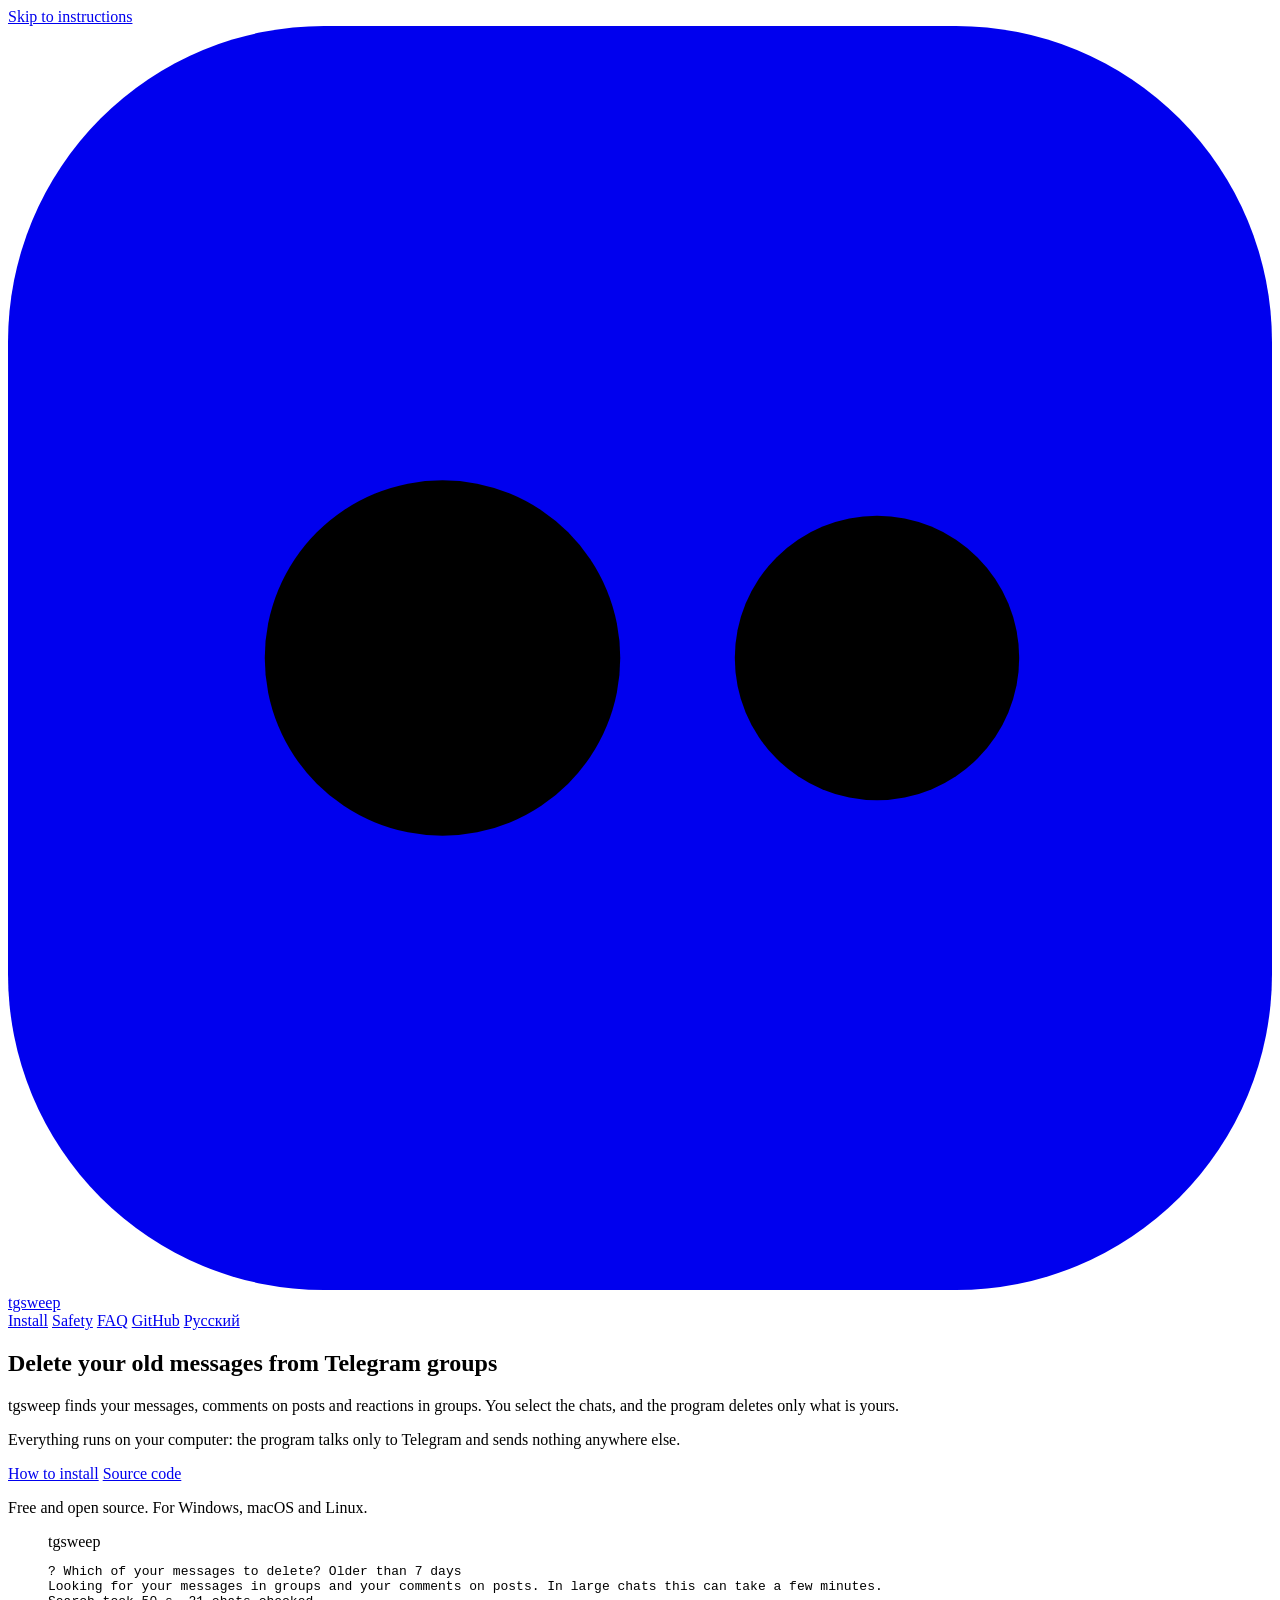
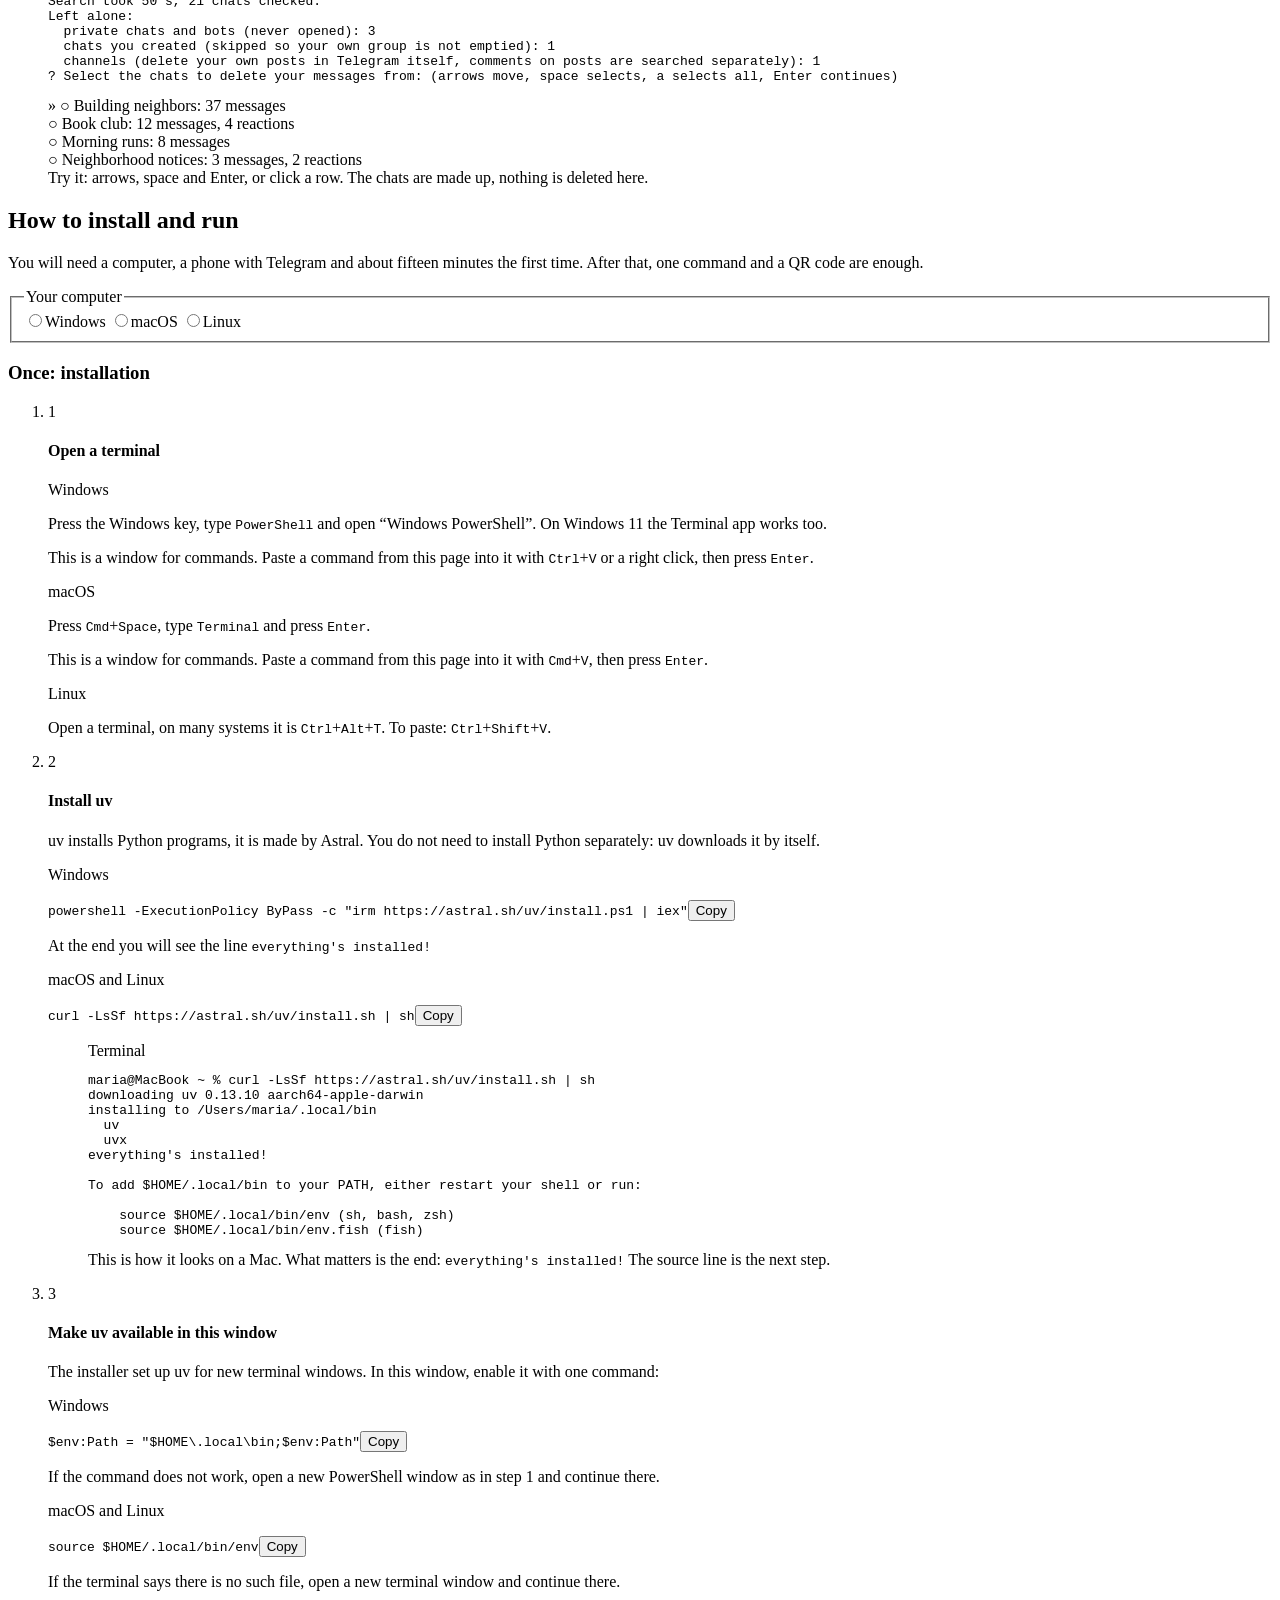
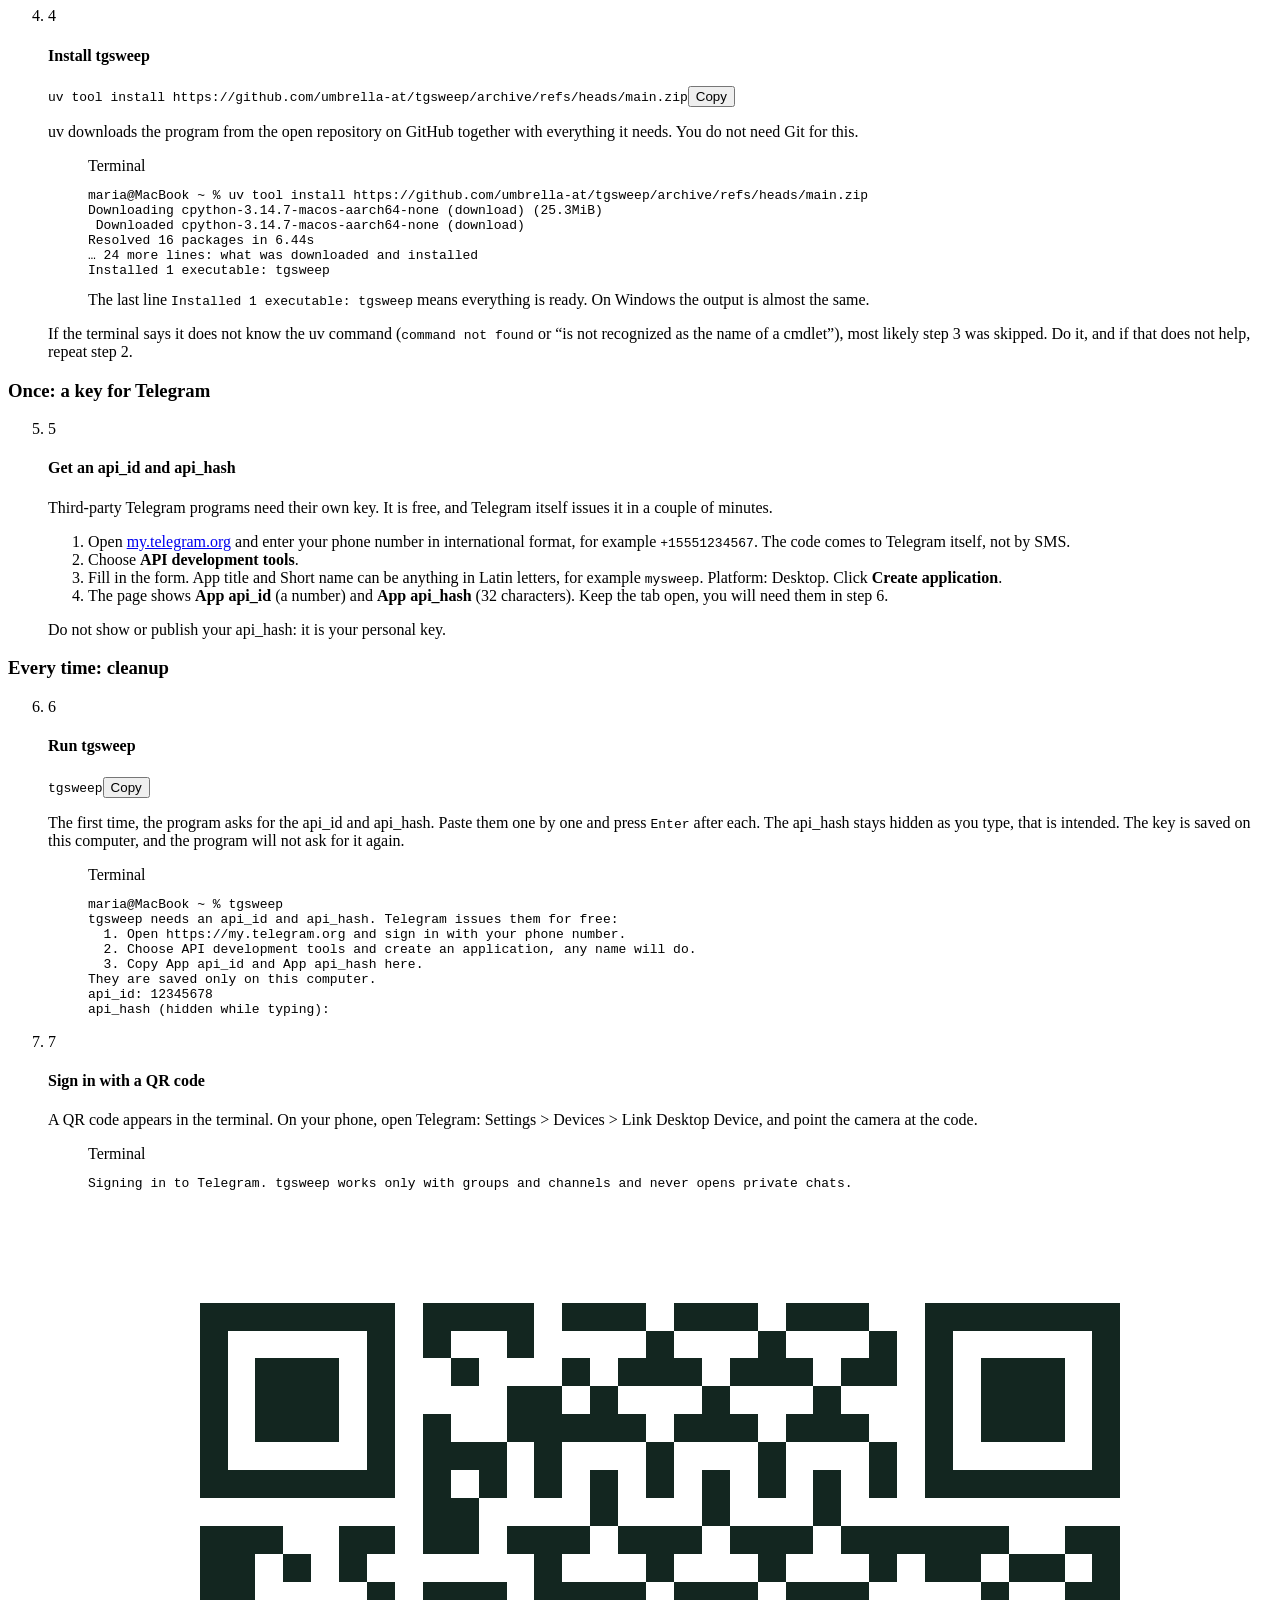
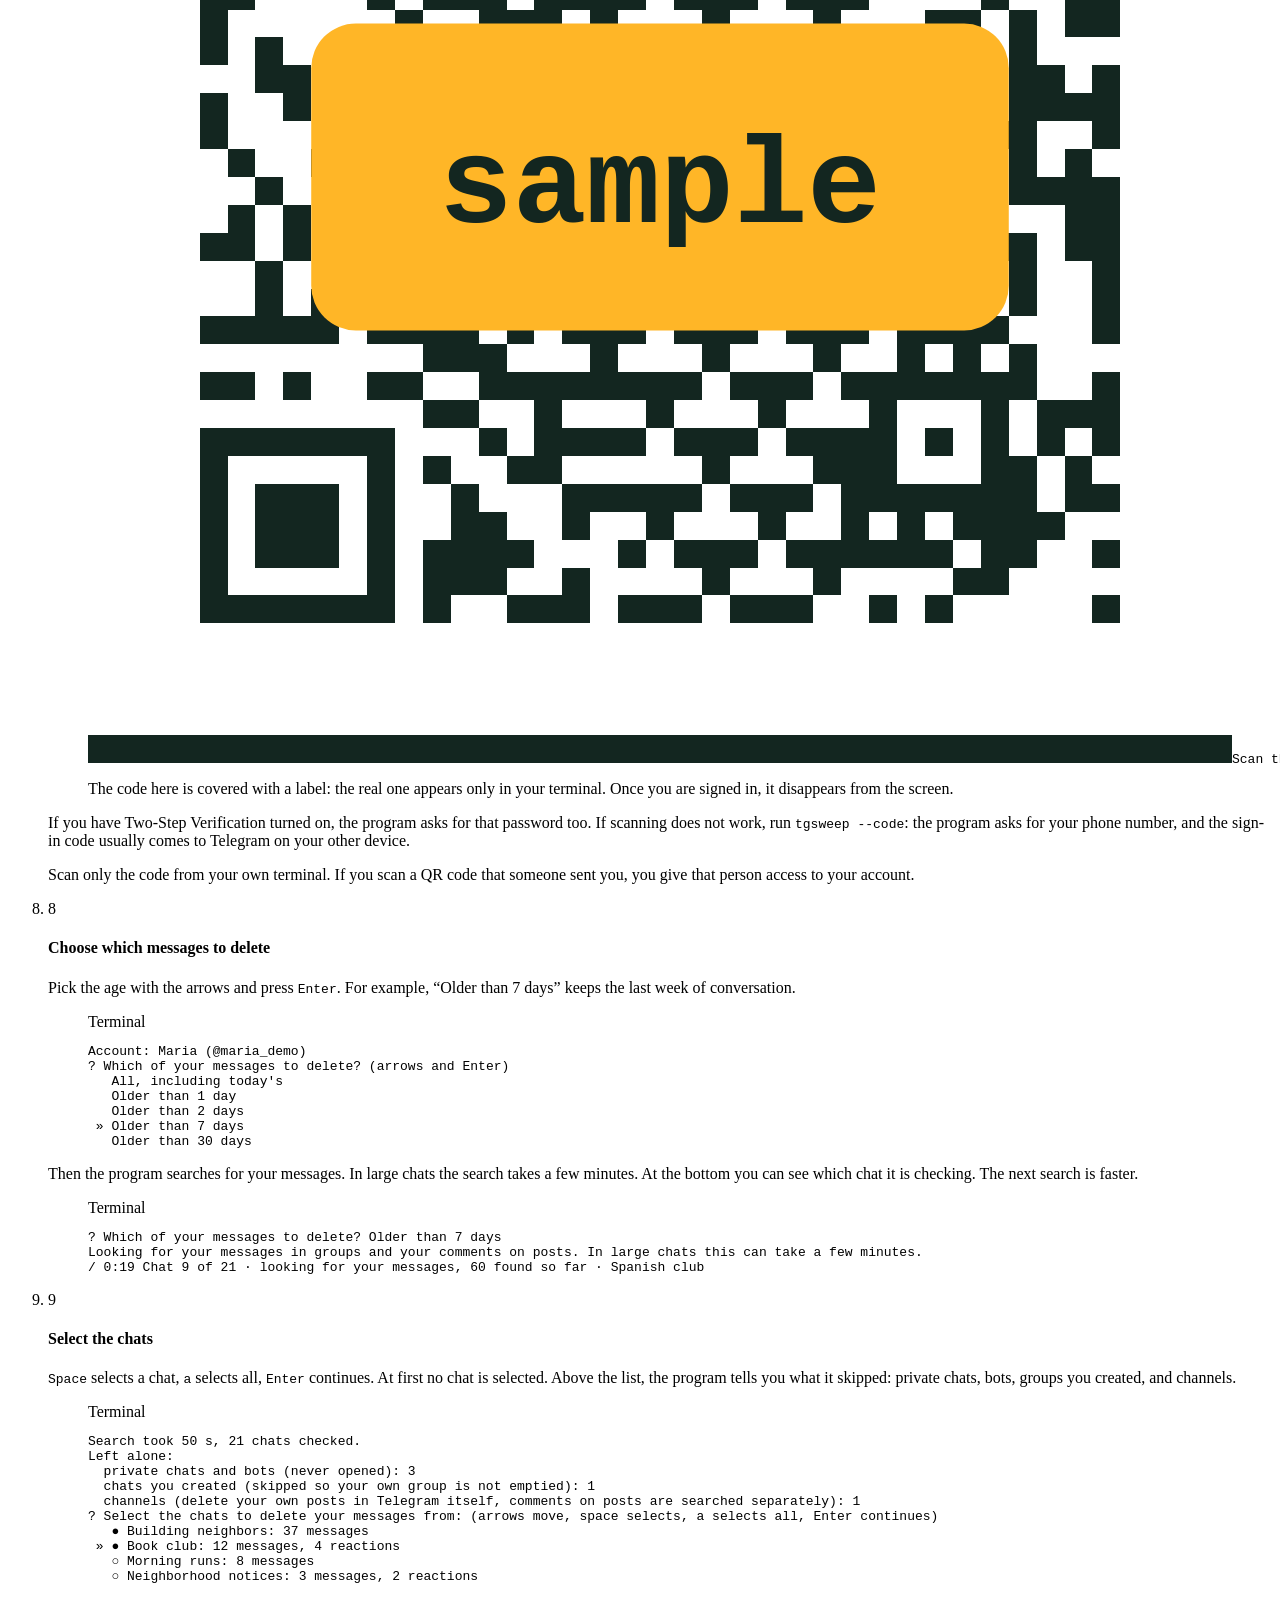
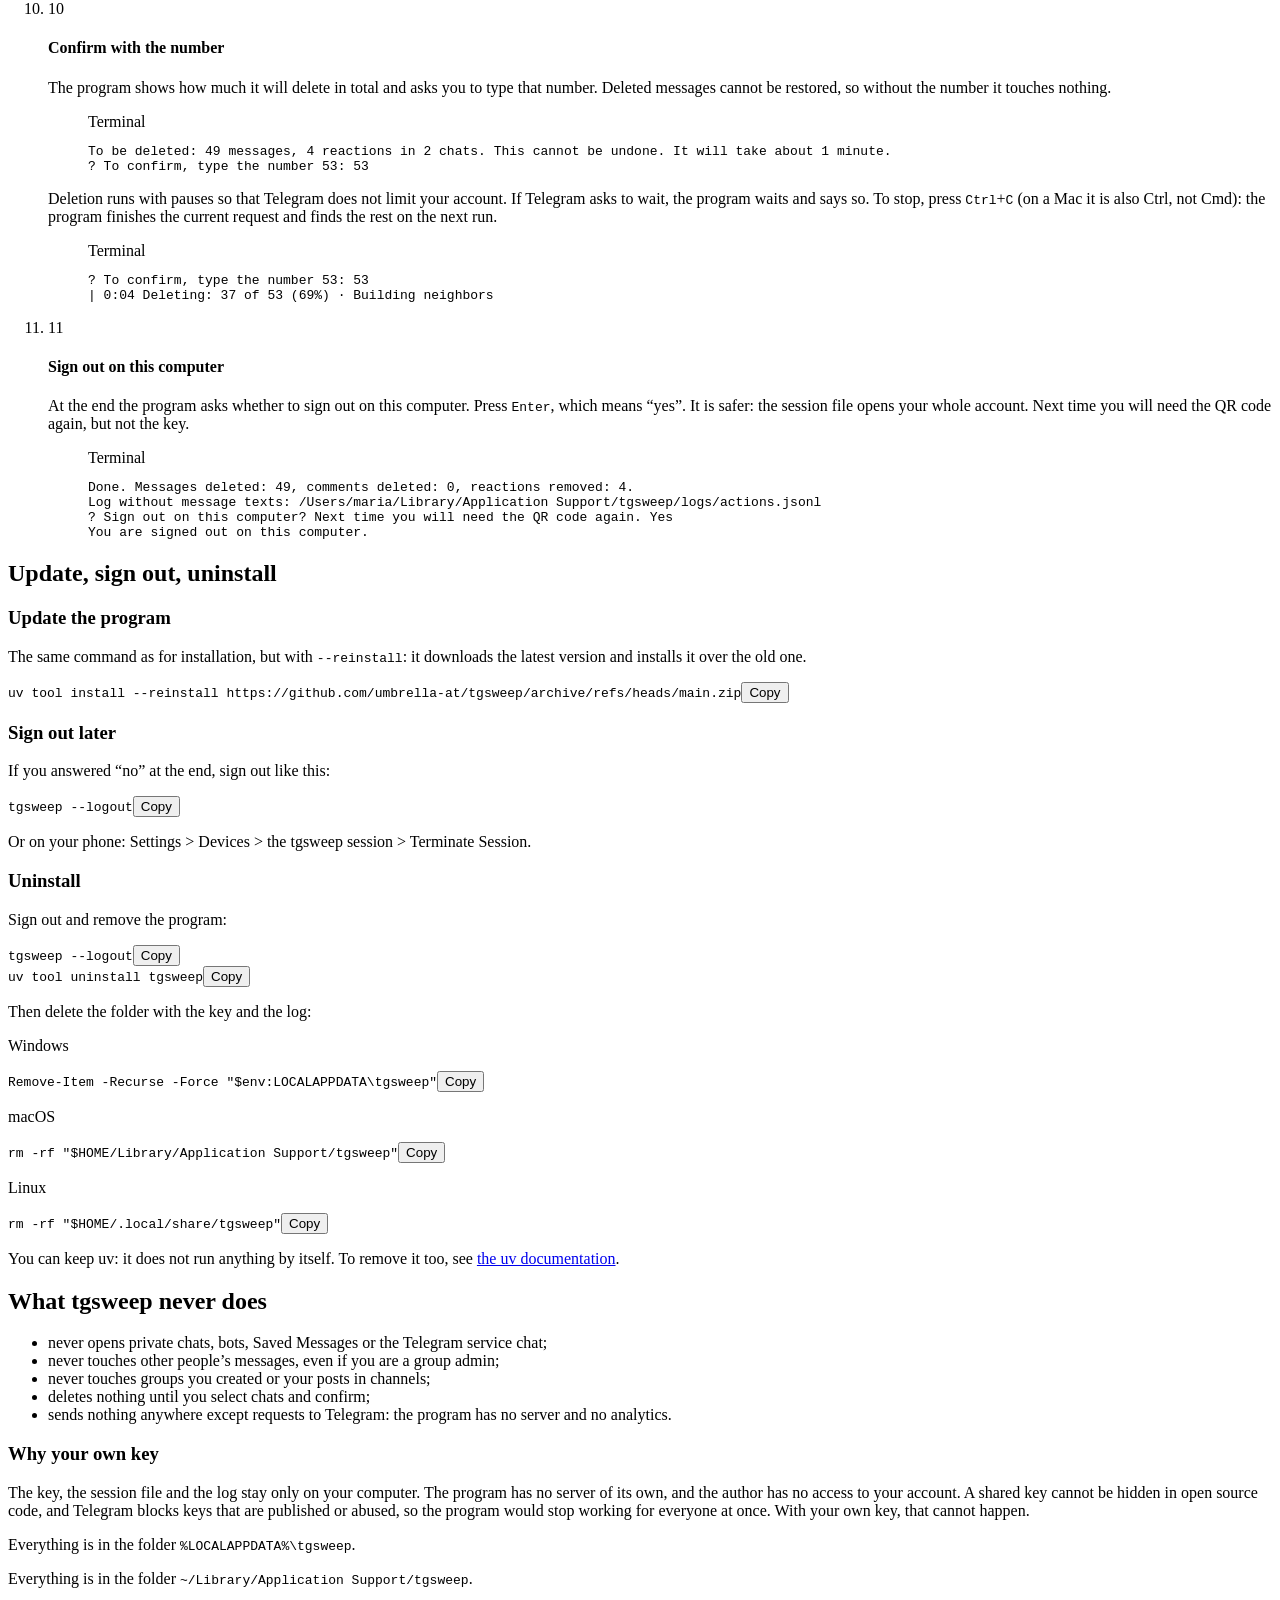
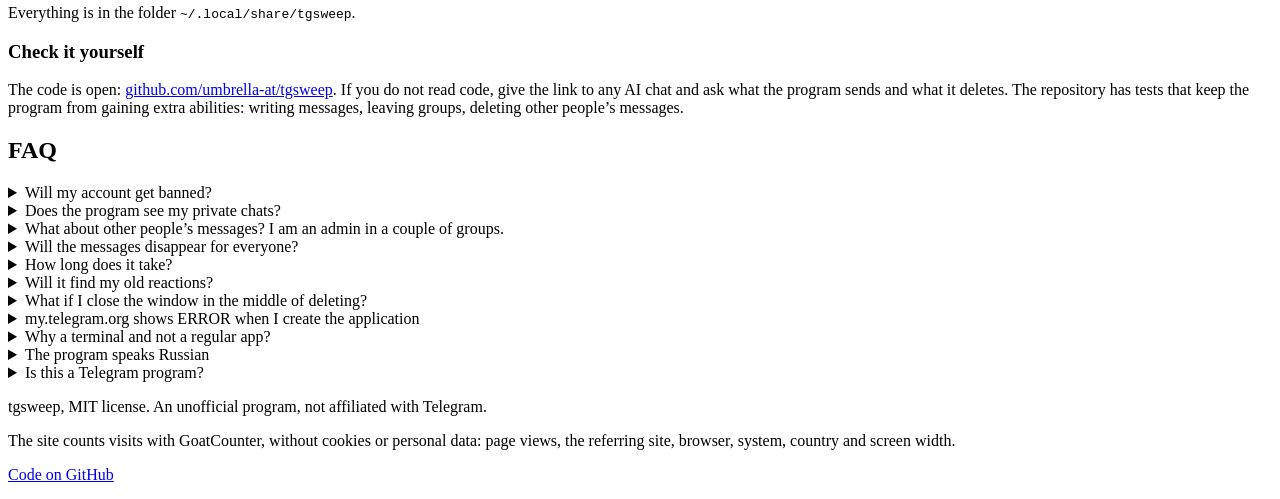
==== site/en/index.html @ 0922594d "QR-код исчезает после входа, шаг 3 подключает uv в текущем окне Вход по QR: на экране всегда один ко" ====
<!doctype html>
<html lang="en">
<head>
<meta charset="utf-8">
<meta name="viewport" content="width=device-width, initial-scale=1">
<meta http-equiv="Content-Security-Policy" content="default-src 'self'; script-src 'self' https://gc.zgo.at; connect-src 'self' https://*.goatcounter.com; img-src 'self' data: https://*.goatcounter.com; style-src 'self'; font-src 'self'; object-src 'none'; base-uri 'none'; form-action 'none'">
<meta name="referrer" content="strict-origin-when-cross-origin">
<title>tgsweep: delete your own messages from Telegram groups</title>
<meta name="description" content="Free open source program. Finds your messages, comments and reactions in Telegram groups and deletes them in the chats you select. Everything runs on your computer.">
<meta name="color-scheme" content="light dark">
<meta name="theme-color" content="#E3EAE4" media="(prefers-color-scheme: light)">
<meta name="theme-color" content="#0F1914" media="(prefers-color-scheme: dark)">
<meta property="og:type" content="website">
<meta property="og:url" content="https://tgsweep.atworks.dev/en/">
<meta property="og:title" content="tgsweep: delete your own messages from Telegram groups">
<meta property="og:description" content="A desktop program that finds your messages in Telegram groups and deletes them in the chats you select. Open source.">
<meta property="og:site_name" content="tgsweep">
<meta property="og:locale" content="en_US">
<meta property="og:image" content="https://tgsweep.atworks.dev/og-en.png">
<meta property="og:image:type" content="image/png">
<meta property="og:image:width" content="1200">
<meta property="og:image:height" content="630">
<meta property="og:image:alt" content="Delete your old messages from Telegram groups: the program window with chats selected for deletion">
<meta name="twitter:card" content="summary_large_image">
<link rel="canonical" href="https://tgsweep.atworks.dev/en/">
<link rel="alternate" hreflang="ru" href="https://tgsweep.atworks.dev/">
<link rel="alternate" hreflang="en" href="https://tgsweep.atworks.dev/en/">
<link rel="alternate" hreflang="x-default" href="https://tgsweep.atworks.dev/en/">
<link rel="icon" href="/favicon.svg" type="image/svg+xml">
<link rel="preload" href="/fonts/golos-text.woff2" as="font" type="font/woff2" crossorigin>
<link rel="stylesheet" href="/style.css">
<script src="/app.js" defer></script>
</head>
<body>
<a class="skip" href="#install">Skip to instructions</a>

<header class="top wrap">
  <a class="brand" href="./">
    <svg class="mark" viewBox="0 0 32 32" aria-hidden="true"><rect width="32" height="32" rx="8" fill="currentColor"/><circle cx="11" cy="16" r="4.5" class="mark-full"/><circle cx="22" cy="16" r="3.6" class="mark-ring"/></svg>
    tgsweep
  </a>
  <nav aria-label="Sections">
    <a href="#install">Install</a>
    <a href="#safety">Safety</a>
    <a href="#faq">FAQ</a>
    <a href="https://github.com/umbrella-at/tgsweep">GitHub</a>
    <a href="/" hreflang="ru" lang="ru">Русский</a>
  </nav>
</header>

<main>
<section class="hero wrap">
  <div class="hero-text">
    <h1>Delete your old messages from&nbsp;Telegram groups</h1>
    <p class="lead">tgsweep finds your messages, comments on posts and reactions in groups. You select the chats, and the program deletes only what is yours.</p>
    <p class="promise">Everything runs on your computer: the program talks only to Telegram and sends nothing anywhere else.</p>
    <div class="actions">
      <a class="button" href="#install">How to install</a>
      <a class="button quiet" href="https://github.com/umbrella-at/tgsweep">Source code</a>
    </div>
    <p class="facts">Free and open source. For Windows, macOS and Linux.</p>
  </div>

  <figure class="hero-demo">
    <div class="term hero-term">
      <div class="term-bar" aria-hidden="true">tgsweep</div>
      <div class="term-body">
<pre class="lines"><span class="q">?</span><span class="b"> Which of your messages to delete? </span><span class="ans">Older than 7 days</span>
Looking for your messages in groups and your comments on posts. In large chats this can take a few minutes.
Search took 50 s, 21 chats checked.
Left alone:
  private chats and bots (never opened): 3
  chats you created (skipped so your own group is not emptied): 1
  channels (delete your own posts in Telegram itself, comments on posts are searched separately): 1
<span id="demo-question"><span class="q">?</span><span class="b"> Select the chats to delete your messages from: </span><span id="demo-instr">(arrows move, space selects, a selects all, Enter continues)</span></span></pre>
<div id="demo-list" class="opts" role="listbox" tabindex="0" aria-multiselectable="true" aria-label="Chats to delete your messages from" aria-activedescendant="demo-0">
<div class="opt" role="option" id="demo-0" aria-selected="false" data-messages="37" data-reactions="0"><span class="row"> <span class="ptr">»</span> <span class="lbl">○ Building neighbors: 37 messages</span></span></div>
<div class="opt" role="option" id="demo-1" aria-selected="false" data-messages="12" data-reactions="4"><span class="row"> <span class="ptr"> </span> <span class="lbl">○ Book club: 12 messages, 4 reactions</span></span></div>
<div class="opt" role="option" id="demo-2" aria-selected="false" data-messages="8" data-reactions="0"><span class="row"> <span class="ptr"> </span> <span class="lbl">○ Morning runs: 8 messages</span></span></div>
<div class="opt" role="option" id="demo-3" aria-selected="false" data-messages="3" data-reactions="2"><span class="row"> <span class="ptr"> </span> <span class="lbl">○ Neighborhood notices: 3 messages, 2 reactions</span></span></div>
</div>
<pre class="lines" id="demo-after" hidden></pre>
      </div>
    </div>
    <figcaption>
      <span id="demo-hint">Try it: arrows, space and Enter, or click a row. The chats are made up, nothing is deleted here.</span>
      <button type="button" class="text-button" id="demo-reset" hidden>Start over</button>
    </figcaption>
  </figure>
</section>

<section class="install" id="install" aria-labelledby="install-title">
  <div class="wrap">
    <h2 id="install-title">How to install and run</h2>
    <p class="intro">You will need a computer, a phone with Telegram and about fifteen minutes the first time. After that, one command and a QR code are enough.</p>

    <fieldset class="os-switch" id="os-switch">
      <legend>Your computer</legend>
      <label><input type="radio" name="os" value="win"><span>Windows</span></label>
      <label><input type="radio" name="os" value="mac"><span>macOS</span></label>
      <label><input type="radio" name="os" value="linux"><span>Linux</span></label>
    </fieldset>

    <h3 class="phase">Once: installation</h3>
    <ol class="steps">
      <li class="step">
        <span class="num" aria-hidden="true">1</span>
        <div class="step-body">
          <h4>Open a terminal</h4>
          <div data-os="win">
            <p class="os-name">Windows</p>
            <p>Press the Windows key, type <kbd>PowerShell</kbd> and open “Windows PowerShell”. On Windows 11 the Terminal app works too.</p>
            <p>This is a window for commands. Paste a command from this page into it with <kbd>Ctrl</kbd>+<kbd>V</kbd> or a right click, then press <kbd>Enter</kbd>.</p>
          </div>
          <div data-os="mac">
            <p class="os-name">macOS</p>
            <p>Press <kbd>Cmd</kbd>+<kbd>Space</kbd>, type <kbd>Terminal</kbd> and press <kbd>Enter</kbd>.</p>
            <p>This is a window for commands. Paste a command from this page into it with <kbd>Cmd</kbd>+<kbd>V</kbd>, then press <kbd>Enter</kbd>.</p>
          </div>
          <div data-os="linux">
            <p class="os-name">Linux</p>
            <p>Open a terminal, on many systems it is <kbd>Ctrl</kbd>+<kbd>Alt</kbd>+<kbd>T</kbd>. To paste: <kbd>Ctrl</kbd>+<kbd>Shift</kbd>+<kbd>V</kbd>.</p>
          </div>
        </div>
      </li>

      <li class="step">
        <span class="num" aria-hidden="true">2</span>
        <div class="step-body">
          <h4>Install uv</h4>
          <p>uv installs Python programs, it is made by Astral. You do not need to install Python separately: uv downloads it by itself.</p>
          <div data-os="win">
            <p class="os-name">Windows</p>
            <div class="cmd"><code>powershell -ExecutionPolicy ByPass -c "irm https://astral.sh/<wbr>uv/<wbr>install.ps1 | iex"</code><button type="button" class="copy">Copy</button></div>
            <p class="after">At the end you will see the line <samp>everything's installed!</samp></p>
          </div>
          <div data-os="mac linux">
            <p class="os-name">macOS and Linux</p>
            <div class="cmd"><code>curl -LsSf https://astral.sh/uv/install.sh | sh</code><button type="button" class="copy">Copy</button></div>
            <figure class="shot">
              <div class="term"><div class="term-bar" aria-hidden="true">Terminal</div><pre class="term-body"><span class="pr">maria@MacBook ~ %</span> curl -LsSf https://astral.sh/uv/install.sh | sh
downloading uv 0.13.10 aarch64-apple-darwin
installing to /Users/maria/.local/bin
  uv
  uvx
everything's installed!

To add $HOME/.local/bin to your PATH, either restart your shell or run:

    source $HOME/.local/bin/env (sh, bash, zsh)
    source $HOME/.local/bin/env.fish (fish)</pre></div>
              <figcaption>This is how it looks on a Mac. What matters is the end: <samp>everything's installed!</samp> The source line is the next step.</figcaption>
            </figure>
          </div>
        </div>
      </li>

      <li class="step">
        <span class="num" aria-hidden="true">3</span>
        <div class="step-body">
          <h4>Make uv available in this window</h4>
          <p>The installer set up uv for new terminal windows. In this window, enable it with one command:</p>
          <div data-os="win">
            <p class="os-name">Windows</p>
            <div class="cmd"><code>$env:Path = "$HOME\.local\bin;$env:Path"</code><button type="button" class="copy">Copy</button></div>
            <p class="after">If the command does not work, open a new PowerShell window as in step 1 and continue there.</p>
          </div>
          <div data-os="mac linux">
            <p class="os-name">macOS and Linux</p>
            <div class="cmd"><code>source $HOME/.local/bin/env</code><button type="button" class="copy">Copy</button></div>
            <p class="after">If the terminal says there is no such file, open a new terminal window and continue there.</p>
          </div>
        </div>
      </li>

      <li class="step">
        <span class="num" aria-hidden="true">4</span>
        <div class="step-body">
          <h4>Install tgsweep</h4>
          <div class="cmd"><code>uv tool install https://github.com/<wbr>umbrella-at/<wbr>tgsweep/<wbr>archive/<wbr>refs/<wbr>heads/<wbr>main.zip</code><button type="button" class="copy">Copy</button></div>
          <p>uv downloads the program from the open repository on GitHub together with everything it needs. You do not need Git for this.</p>
          <figure class="shot">
            <div class="term"><div class="term-bar" aria-hidden="true">Terminal</div><pre class="term-body"><span class="pr">maria@MacBook ~ %</span> uv tool install https://github.com/umbrella-at/tgsweep/archive/refs/heads/main.zip
Downloading cpython-3.14.7-macos-aarch64-none (download) (25.3MiB)
 Downloaded cpython-3.14.7-macos-aarch64-none (download)
Resolved 16 packages in 6.44s
<span class="note">… 24 more lines: what was downloaded and installed</span>
Installed 1 executable: tgsweep</pre></div>
            <figcaption>The last line <samp>Installed 1 executable: tgsweep</samp> means everything is ready. On Windows the output is almost the same.</figcaption>
          </figure>
          <p class="aside">If the terminal says it does not know the uv command (<samp>command not found</samp> or “is not recognized as the name of a cmdlet”), most likely step 3 was skipped. Do it, and if that does not help, repeat step 2.</p>
        </div>
      </li>
    </ol>

    <h3 class="phase">Once: a key for Telegram</h3>
    <ol class="steps" start="5">
      <li class="step">
        <span class="num" aria-hidden="true">5</span>
        <div class="step-body">
          <h4>Get an api_id and api_hash</h4>
          <p>Third-party Telegram programs need their own key. It is free, and Telegram itself issues it in a couple of minutes.</p>
          <ol class="substeps">
            <li>Open <a href="https://my.telegram.org">my.telegram.org</a> and enter your phone number in international format, for example <samp>+15551234567</samp>. The code comes to Telegram itself, not by SMS.</li>
            <li>Choose <b>API development tools</b>.</li>
            <li>Fill in the form. App title and Short name can be anything in Latin letters, for example <samp>mysweep</samp>. Platform: Desktop. Click <b>Create application</b>.</li>
            <li>The page shows <b>App api_id</b> (a number) and <b>App api_hash</b> (32 characters). Keep the tab open, you will need them in step 6.</li>
          </ol>
          <p class="aside">Do not show or publish your api_hash: it is your personal key.</p>
        </div>
      </li>
    </ol>

    <h3 class="phase">Every time: cleanup</h3>
    <ol class="steps" start="6">
      <li class="step">
        <span class="num" aria-hidden="true">6</span>
        <div class="step-body">
          <h4>Run tgsweep</h4>
          <div class="cmd"><code>tgsweep</code><button type="button" class="copy">Copy</button></div>
          <p>The first time, the program asks for the api_id and api_hash. Paste them one by one and press <kbd>Enter</kbd> after each. The api_hash stays hidden as you type, that is intended. The key is saved on this computer, and the program will not ask for it again.</p>
          <figure class="shot">
            <div class="term"><div class="term-bar" aria-hidden="true">Terminal</div><pre class="term-body"><span class="pr">maria@MacBook ~ %</span> tgsweep
tgsweep needs an api_id and api_hash. Telegram issues them for free:
  1. Open https://my.telegram.org and sign in with your phone number.
  2. Choose API development tools and create an application, any name will do.
  3. Copy App api_id and App api_hash here.
They are saved only on this computer.
api_id: 12345678
api_hash (hidden while typing): <span class="cur" aria-hidden="true"></span></pre></div>
          </figure>
        </div>
      </li>

      <li class="step">
        <span class="num" aria-hidden="true">7</span>
        <div class="step-body">
          <h4>Sign in with a QR code</h4>
          <p>A QR code appears in the terminal. On your phone, open Telegram: Settings &gt; Devices &gt; Link Desktop Device, and point the camera at the code.</p>
          <figure class="shot">
            <div class="term"><div class="term-bar" aria-hidden="true">Terminal</div><pre class="term-body">Signing in to Telegram. tgsweep works only with groups and channels and never opens private chats.
<svg class="qr" viewBox="0 0 41 42" role="img" aria-label="Sample QR code, it cannot be scanned" shape-rendering="crispEdges"><rect width="41" height="42" fill="#fff"/><path d="M4 4h1v1h-1zM4 5h1v1h-1zM5 4h1v1h-1zM6 4h1v1h-1zM7 4h1v1h-1zM8 4h1v1h-1zM9 4h1v1h-1zM10 4h1v1h-1zM10 5h1v1h-1zM12 4h1v1h-1zM12 5h1v1h-1zM13 4h1v1h-1zM14 4h1v1h-1zM15 4h1v1h-1zM15 5h1v1h-1zM17 4h1v1h-1zM18 4h1v1h-1zM19 4h1v1h-1zM20 5h1v1h-1zM21 4h1v1h-1zM22 4h1v1h-1zM23 4h1v1h-1zM24 5h1v1h-1zM25 4h1v1h-1zM26 4h1v1h-1zM27 4h1v1h-1zM28 5h1v1h-1zM30 4h1v1h-1zM30 5h1v1h-1zM31 4h1v1h-1zM32 4h1v1h-1zM33 4h1v1h-1zM34 4h1v1h-1zM35 4h1v1h-1zM36 4h1v1h-1zM36 5h1v1h-1zM4 6h1v1h-1zM4 7h1v1h-1zM6 6h1v1h-1zM6 7h1v1h-1zM7 6h1v1h-1zM7 7h1v1h-1zM8 6h1v1h-1zM8 7h1v1h-1zM10 6h1v1h-1zM10 7h1v1h-1zM13 6h1v1h-1zM15 7h1v1h-1zM16 7h1v1h-1zM17 6h1v1h-1zM18 7h1v1h-1zM19 6h1v1h-1zM20 6h1v1h-1zM21 6h1v1h-1zM22 7h1v1h-1zM23 6h1v1h-1zM24 6h1v1h-1zM25 6h1v1h-1zM26 7h1v1h-1zM27 6h1v1h-1zM28 6h1v1h-1zM30 6h1v1h-1zM30 7h1v1h-1zM32 6h1v1h-1zM32 7h1v1h-1zM33 6h1v1h-1zM33 7h1v1h-1zM34 6h1v1h-1zM34 7h1v1h-1zM36 6h1v1h-1zM36 7h1v1h-1zM4 8h1v1h-1zM4 9h1v1h-1zM6 8h1v1h-1zM7 8h1v1h-1zM8 8h1v1h-1zM10 8h1v1h-1zM10 9h1v1h-1zM12 8h1v1h-1zM12 9h1v1h-1zM13 9h1v1h-1zM14 9h1v1h-1zM15 8h1v1h-1zM16 8h1v1h-1zM16 9h1v1h-1zM17 8h1v1h-1zM18 8h1v1h-1zM19 8h1v1h-1zM20 9h1v1h-1zM21 8h1v1h-1zM22 8h1v1h-1zM23 8h1v1h-1zM24 9h1v1h-1zM25 8h1v1h-1zM26 8h1v1h-1zM27 8h1v1h-1zM28 9h1v1h-1zM30 8h1v1h-1zM30 9h1v1h-1zM32 8h1v1h-1zM33 8h1v1h-1zM34 8h1v1h-1zM36 8h1v1h-1zM36 9h1v1h-1zM4 10h1v1h-1zM5 10h1v1h-1zM6 10h1v1h-1zM7 10h1v1h-1zM8 10h1v1h-1zM9 10h1v1h-1zM10 10h1v1h-1zM12 10h1v1h-1zM12 11h1v1h-1zM13 11h1v1h-1zM14 10h1v1h-1zM16 10h1v1h-1zM18 10h1v1h-1zM18 11h1v1h-1zM20 10h1v1h-1zM22 10h1v1h-1zM22 11h1v1h-1zM24 10h1v1h-1zM26 10h1v1h-1zM26 11h1v1h-1zM28 10h1v1h-1zM30 10h1v1h-1zM31 10h1v1h-1zM32 10h1v1h-1zM33 10h1v1h-1zM34 10h1v1h-1zM35 10h1v1h-1zM36 10h1v1h-1zM4 12h1v1h-1zM4 13h1v1h-1zM5 12h1v1h-1zM5 13h1v1h-1zM6 12h1v1h-1zM7 13h1v1h-1zM9 12h1v1h-1zM9 13h1v1h-1zM10 12h1v1h-1zM12 12h1v1h-1zM13 12h1v1h-1zM15 12h1v1h-1zM16 12h1v1h-1zM16 13h1v1h-1zM17 12h1v1h-1zM19 12h1v1h-1zM20 12h1v1h-1zM20 13h1v1h-1zM21 12h1v1h-1zM23 12h1v1h-1zM24 12h1v1h-1zM24 13h1v1h-1zM25 12h1v1h-1zM27 12h1v1h-1zM28 12h1v1h-1zM28 13h1v1h-1zM29 12h1v1h-1zM30 12h1v1h-1zM30 13h1v1h-1zM31 12h1v1h-1zM31 13h1v1h-1zM32 12h1v1h-1zM33 13h1v1h-1zM34 13h1v1h-1zM35 12h1v1h-1zM36 12h1v1h-1zM36 13h1v1h-1zM4 14h1v1h-1zM4 15h1v1h-1zM5 14h1v1h-1zM10 14h1v1h-1zM11 15h1v1h-1zM12 14h1v1h-1zM13 14h1v1h-1zM14 14h1v1h-1zM14 15h1v1h-1zM15 15h1v1h-1zM16 14h1v1h-1zM16 15h1v1h-1zM17 14h1v1h-1zM18 14h1v1h-1zM18 15h1v1h-1zM19 14h1v1h-1zM21 14h1v1h-1zM22 14h1v1h-1zM22 15h1v1h-1zM23 14h1v1h-1zM25 14h1v1h-1zM26 14h1v1h-1zM26 15h1v1h-1zM27 14h1v1h-1zM30 15h1v1h-1zM31 15h1v1h-1zM32 14h1v1h-1zM33 15h1v1h-1zM35 14h1v1h-1zM35 15h1v1h-1zM36 14h1v1h-1zM36 15h1v1h-1zM4 16h1v1h-1zM6 16h1v1h-1zM6 17h1v1h-1zM7 17h1v1h-1zM9 16h1v1h-1zM10 16h1v1h-1zM11 16h1v1h-1zM12 16h1v1h-1zM12 17h1v1h-1zM13 16h1v1h-1zM14 16h1v1h-1zM14 17h1v1h-1zM17 16h1v1h-1zM19 16h1v1h-1zM20 16h1v1h-1zM20 17h1v1h-1zM21 16h1v1h-1zM23 16h1v1h-1zM24 16h1v1h-1zM24 17h1v1h-1zM25 16h1v1h-1zM27 16h1v1h-1zM28 16h1v1h-1zM28 17h1v1h-1zM29 16h1v1h-1zM29 17h1v1h-1zM30 16h1v1h-1zM30 17h1v1h-1zM31 16h1v1h-1zM31 17h1v1h-1zM33 16h1v1h-1zM33 17h1v1h-1zM34 17h1v1h-1zM36 17h1v1h-1zM4 18h1v1h-1zM4 19h1v1h-1zM7 18h1v1h-1zM10 18h1v1h-1zM12 19h1v1h-1zM13 18h1v1h-1zM13 19h1v1h-1zM14 18h1v1h-1zM15 18h1v1h-1zM17 18h1v1h-1zM18 18h1v1h-1zM18 19h1v1h-1zM19 18h1v1h-1zM21 18h1v1h-1zM22 18h1v1h-1zM22 19h1v1h-1zM23 18h1v1h-1zM25 18h1v1h-1zM26 18h1v1h-1zM26 19h1v1h-1zM27 18h1v1h-1zM29 19h1v1h-1zM32 19h1v1h-1zM33 18h1v1h-1zM33 19h1v1h-1zM34 18h1v1h-1zM35 18h1v1h-1zM36 18h1v1h-1zM36 19h1v1h-1zM5 20h1v1h-1zM6 21h1v1h-1zM8 20h1v1h-1zM9 21h1v1h-1zM10 20h1v1h-1zM11 21h1v1h-1zM12 21h1v1h-1zM13 20h1v1h-1zM14 20h1v1h-1zM14 21h1v1h-1zM15 20h1v1h-1zM16 20h1v1h-1zM16 21h1v1h-1zM17 20h1v1h-1zM19 20h1v1h-1zM20 20h1v1h-1zM20 21h1v1h-1zM21 20h1v1h-1zM23 20h1v1h-1zM24 20h1v1h-1zM24 21h1v1h-1zM25 20h1v1h-1zM27 20h1v1h-1zM28 20h1v1h-1zM28 21h1v1h-1zM30 20h1v1h-1zM31 20h1v1h-1zM31 21h1v1h-1zM33 20h1v1h-1zM33 21h1v1h-1zM34 21h1v1h-1zM35 20h1v1h-1zM35 21h1v1h-1zM36 21h1v1h-1zM4 23h1v1h-1zM5 22h1v1h-1zM5 23h1v1h-1zM7 22h1v1h-1zM7 23h1v1h-1zM10 22h1v1h-1zM11 22h1v1h-1zM11 23h1v1h-1zM12 23h1v1h-1zM13 22h1v1h-1zM13 23h1v1h-1zM15 23h1v1h-1zM16 22h1v1h-1zM16 23h1v1h-1zM17 22h1v1h-1zM18 22h1v1h-1zM18 23h1v1h-1zM19 22h1v1h-1zM21 22h1v1h-1zM22 22h1v1h-1zM22 23h1v1h-1zM23 22h1v1h-1zM25 22h1v1h-1zM26 22h1v1h-1zM26 23h1v1h-1zM27 22h1v1h-1zM29 22h1v1h-1zM29 23h1v1h-1zM30 22h1v1h-1zM31 23h1v1h-1zM32 23h1v1h-1zM33 23h1v1h-1zM35 22h1v1h-1zM35 23h1v1h-1zM36 22h1v1h-1zM36 23h1v1h-1zM6 24h1v1h-1zM6 25h1v1h-1zM8 25h1v1h-1zM9 24h1v1h-1zM10 24h1v1h-1zM12 24h1v1h-1zM12 25h1v1h-1zM13 24h1v1h-1zM14 24h1v1h-1zM17 24h1v1h-1zM19 24h1v1h-1zM20 24h1v1h-1zM20 25h1v1h-1zM21 24h1v1h-1zM23 24h1v1h-1zM24 24h1v1h-1zM24 25h1v1h-1zM25 24h1v1h-1zM27 24h1v1h-1zM28 24h1v1h-1zM28 25h1v1h-1zM29 25h1v1h-1zM30 24h1v1h-1zM31 24h1v1h-1zM31 25h1v1h-1zM33 24h1v1h-1zM33 25h1v1h-1zM36 24h1v1h-1zM36 25h1v1h-1zM4 26h1v1h-1zM5 26h1v1h-1zM6 26h1v1h-1zM7 26h1v1h-1zM8 26h1v1h-1zM10 26h1v1h-1zM11 26h1v1h-1zM12 26h1v1h-1zM12 27h1v1h-1zM13 26h1v1h-1zM13 27h1v1h-1zM14 27h1v1h-1zM15 26h1v1h-1zM17 26h1v1h-1zM18 26h1v1h-1zM18 27h1v1h-1zM19 26h1v1h-1zM21 26h1v1h-1zM22 26h1v1h-1zM22 27h1v1h-1zM23 26h1v1h-1zM25 26h1v1h-1zM26 26h1v1h-1zM26 27h1v1h-1zM27 26h1v1h-1zM29 26h1v1h-1zM29 27h1v1h-1zM30 26h1v1h-1zM31 26h1v1h-1zM31 27h1v1h-1zM32 26h1v1h-1zM33 27h1v1h-1zM36 26h1v1h-1zM4 28h1v1h-1zM5 28h1v1h-1zM7 28h1v1h-1zM10 28h1v1h-1zM11 28h1v1h-1zM12 29h1v1h-1zM13 29h1v1h-1zM14 28h1v1h-1zM15 28h1v1h-1zM16 28h1v1h-1zM16 29h1v1h-1zM17 28h1v1h-1zM18 28h1v1h-1zM19 28h1v1h-1zM20 28h1v1h-1zM20 29h1v1h-1zM21 28h1v1h-1zM23 28h1v1h-1zM24 28h1v1h-1zM24 29h1v1h-1zM25 28h1v1h-1zM27 28h1v1h-1zM28 28h1v1h-1zM28 29h1v1h-1zM29 28h1v1h-1zM30 28h1v1h-1zM31 28h1v1h-1zM32 28h1v1h-1zM32 29h1v1h-1zM33 28h1v1h-1zM34 29h1v1h-1zM35 29h1v1h-1zM36 28h1v1h-1zM36 29h1v1h-1zM4 30h1v1h-1zM4 31h1v1h-1zM5 30h1v1h-1zM6 30h1v1h-1zM7 30h1v1h-1zM8 30h1v1h-1zM9 30h1v1h-1zM10 30h1v1h-1zM10 31h1v1h-1zM12 31h1v1h-1zM14 30h1v1h-1zM15 31h1v1h-1zM16 30h1v1h-1zM16 31h1v1h-1zM17 30h1v1h-1zM18 30h1v1h-1zM19 30h1v1h-1zM21 30h1v1h-1zM22 30h1v1h-1zM22 31h1v1h-1zM23 30h1v1h-1zM25 30h1v1h-1zM26 30h1v1h-1zM26 31h1v1h-1zM27 30h1v1h-1zM27 31h1v1h-1zM28 30h1v1h-1zM28 31h1v1h-1zM30 30h1v1h-1zM32 30h1v1h-1zM32 31h1v1h-1zM33 31h1v1h-1zM34 30h1v1h-1zM35 31h1v1h-1zM36 30h1v1h-1zM4 32h1v1h-1zM4 33h1v1h-1zM6 32h1v1h-1zM6 33h1v1h-1zM7 32h1v1h-1zM7 33h1v1h-1zM8 32h1v1h-1zM8 33h1v1h-1zM10 32h1v1h-1zM10 33h1v1h-1zM13 32h1v1h-1zM13 33h1v1h-1zM14 33h1v1h-1zM17 32h1v1h-1zM17 33h1v1h-1zM18 32h1v1h-1zM19 32h1v1h-1zM20 32h1v1h-1zM20 33h1v1h-1zM21 32h1v1h-1zM23 32h1v1h-1zM24 32h1v1h-1zM24 33h1v1h-1zM25 32h1v1h-1zM27 32h1v1h-1zM27 33h1v1h-1zM28 32h1v1h-1zM29 32h1v1h-1zM29 33h1v1h-1zM30 32h1v1h-1zM31 32h1v1h-1zM31 33h1v1h-1zM32 32h1v1h-1zM32 33h1v1h-1zM33 32h1v1h-1zM33 33h1v1h-1zM34 33h1v1h-1zM35 32h1v1h-1zM36 32h1v1h-1zM4 34h1v1h-1zM4 35h1v1h-1zM6 34h1v1h-1zM7 34h1v1h-1zM8 34h1v1h-1zM10 34h1v1h-1zM10 35h1v1h-1zM12 34h1v1h-1zM12 35h1v1h-1zM13 34h1v1h-1zM13 35h1v1h-1zM14 34h1v1h-1zM14 35h1v1h-1zM15 34h1v1h-1zM17 35h1v1h-1zM19 34h1v1h-1zM21 34h1v1h-1zM22 34h1v1h-1zM22 35h1v1h-1zM23 34h1v1h-1zM25 34h1v1h-1zM26 34h1v1h-1zM26 35h1v1h-1zM27 34h1v1h-1zM28 34h1v1h-1zM29 34h1v1h-1zM30 34h1v1h-1zM31 35h1v1h-1zM32 34h1v1h-1zM32 35h1v1h-1zM33 34h1v1h-1zM36 34h1v1h-1zM4 36h1v1h-1zM5 36h1v1h-1zM6 36h1v1h-1zM7 36h1v1h-1zM8 36h1v1h-1zM9 36h1v1h-1zM10 36h1v1h-1zM12 36h1v1h-1zM15 36h1v1h-1zM16 36h1v1h-1zM17 36h1v1h-1zM19 36h1v1h-1zM20 36h1v1h-1zM21 36h1v1h-1zM23 36h1v1h-1zM24 36h1v1h-1zM25 36h1v1h-1zM28 36h1v1h-1zM30 36h1v1h-1zM36 36h1v1h-1zM0 41h1v1h-1zM1 41h1v1h-1zM2 41h1v1h-1zM3 41h1v1h-1zM4 41h1v1h-1zM5 41h1v1h-1zM6 41h1v1h-1zM7 41h1v1h-1zM8 41h1v1h-1zM9 41h1v1h-1zM10 41h1v1h-1zM11 41h1v1h-1zM12 41h1v1h-1zM13 41h1v1h-1zM14 41h1v1h-1zM15 41h1v1h-1zM16 41h1v1h-1zM17 41h1v1h-1zM18 41h1v1h-1zM19 41h1v1h-1zM20 41h1v1h-1zM21 41h1v1h-1zM22 41h1v1h-1zM23 41h1v1h-1zM24 41h1v1h-1zM25 41h1v1h-1zM26 41h1v1h-1zM27 41h1v1h-1zM28 41h1v1h-1zM29 41h1v1h-1zM30 41h1v1h-1zM31 41h1v1h-1zM32 41h1v1h-1zM33 41h1v1h-1zM34 41h1v1h-1zM35 41h1v1h-1zM36 41h1v1h-1zM37 41h1v1h-1zM38 41h1v1h-1zM39 41h1v1h-1zM40 41h1v1h-1z" fill="#132620"/><rect x="8.0" y="15.5" width="25" height="11" rx="1.6" fill="#FFB627" shape-rendering="auto"/><text x="20.5" y="22.6" text-anchor="middle" font-size="4.4" font-weight="600" fill="#132620">sample</text></svg>Scan the code with your phone: Telegram > Settings > Devices > Link Desktop Device. The code changes about every 30 seconds, the new one appears here by itself.</pre></div>
            <figcaption>The code here is covered with a label: the real one appears only in your terminal. Once you are signed in, it disappears from the screen.</figcaption>
          </figure>
          <p>If you have Two-Step Verification turned on, the program asks for that password too. If scanning does not work, run <code class="inline">tgsweep --code</code>: the program asks for your phone number, and the sign-in code usually comes to Telegram on your other device.</p>
          <p class="aside">Scan only the code from your own terminal. If you scan a QR code that someone sent you, you give that person access to your account.</p>
        </div>
      </li>

      <li class="step">
        <span class="num" aria-hidden="true">8</span>
        <div class="step-body">
          <h4>Choose which messages to delete</h4>
          <p>Pick the age with the arrows and press <kbd>Enter</kbd>. For example, “Older than 7 days” keeps the last week of conversation.</p>
          <figure class="shot">
            <div class="term"><div class="term-bar" aria-hidden="true">Terminal</div><pre class="term-body">Account: Maria (@maria_demo)
<span class="q">?</span><span class="b"> Which of your messages to delete? </span>(arrows and Enter)
   All, including today's
   Older than 1 day
   Older than 2 days
 » Older than 7 days
   Older than 30 days</pre></div>
          </figure>
          <p>Then the program searches for your messages. In large chats the search takes a few minutes. At the bottom you can see which chat it is checking. The next search is faster.</p>
          <figure class="shot">
            <div class="term"><div class="term-bar" aria-hidden="true">Terminal</div><pre class="term-body"><span class="q">?</span><span class="b"> Which of your messages to delete? </span><span class="ans">Older than 7 days</span>
Looking for your messages in groups and your comments on posts. In large chats this can take a few minutes.
/ 0:19 Chat 9 of 21 · looking for your messages, 60 found so far · Spanish club</pre></div>
          </figure>
        </div>
      </li>

      <li class="step">
        <span class="num" aria-hidden="true">9</span>
        <div class="step-body">
          <h4>Select the chats</h4>
          <p><kbd>Space</kbd> selects a chat, <kbd>a</kbd> selects all, <kbd>Enter</kbd> continues. At first no chat is selected. Above the list, the program tells you what it skipped: private chats, bots, groups you created, and channels.</p>
          <figure class="shot">
            <div class="term"><div class="term-bar" aria-hidden="true">Terminal</div><pre class="term-body">Search took 50 s, 21 chats checked.
Left alone:
  private chats and bots (never opened): 3
  chats you created (skipped so your own group is not emptied): 1
  channels (delete your own posts in Telegram itself, comments on posts are searched separately): 1
<span class="q">?</span><span class="b"> Select the chats to delete your messages from: </span>(arrows move, space selects, a selects all, Enter continues)
   <span class="rv">● Building neighbors: 37 messages</span>
 » <span class="rv">● Book club: 12 messages, 4 reactions</span>
   ○ Morning runs: 8 messages
   ○ Neighborhood notices: 3 messages, 2 reactions</pre></div>
          </figure>
        </div>
      </li>

      <li class="step">
        <span class="num" aria-hidden="true">10</span>
        <div class="step-body">
          <h4>Confirm with the number</h4>
          <p>The program shows how much it will delete in total and asks you to type that number. Deleted messages cannot be restored, so without the number it touches nothing.</p>
          <figure class="shot">
            <div class="term"><div class="term-bar" aria-hidden="true">Terminal</div><pre class="term-body">To be deleted: 49 messages, 4 reactions in 2 chats. This cannot be undone. It will take about 1 minute.
<span class="q">?</span><span class="b"> To confirm, type the number 53:</span> <span class="ans">53</span></pre></div>
          </figure>
          <p>Deletion runs with pauses so that Telegram does not limit your account. If Telegram asks to wait, the program waits and says so. To stop, press <kbd>Ctrl</kbd>+<kbd>C</kbd><span data-os="mac"> (on a Mac it is also Ctrl, not Cmd)</span>: the program finishes the current request and finds the rest on the next run.</p>
          <figure class="shot">
            <div class="term"><div class="term-bar" aria-hidden="true">Terminal</div><pre class="term-body"><span class="q">?</span><span class="b"> To confirm, type the number 53: </span><span class="ans">53</span>
| 0:04 Deleting: 37 of 53 (69%) · Building neighbors</pre></div>
          </figure>
        </div>
      </li>

      <li class="step">
        <span class="num" aria-hidden="true">11</span>
        <div class="step-body">
          <h4>Sign out on this computer</h4>
          <p>At the end the program asks whether to sign out on this computer. Press <kbd>Enter</kbd>, which means “yes”. It is safer: the session file opens your whole account. Next time you will need the QR code again, but not the key.</p>
          <figure class="shot">
            <div class="term"><div class="term-bar" aria-hidden="true">Terminal</div><pre class="term-body">Done. Messages deleted: 49, comments deleted: 0, reactions removed: 4.
Log without message texts: /Users/maria/Library/Application Support/tgsweep/logs/actions.jsonl
<span class="q">?</span><span class="b"> Sign out on this computer? Next time you will need the QR code again. </span><span class="ans">Yes</span>
You are signed out on this computer.</pre></div>
          </figure>
        </div>
      </li>
    </ol>
  </div>
</section>

<section class="maintain wrap" id="maintain" aria-labelledby="maintain-title">
  <h2 id="maintain-title">Update, sign out, uninstall</h2>
  <div class="maintain-list">
    <div class="maintain-row">
      <h3>Update the program</h3>
      <p>The same command as for installation, but with <code class="inline">--reinstall</code>: it downloads the latest version and installs it over the old one.</p>
      <div class="cmd"><code>uv tool install --reinstall https://github.com/<wbr>umbrella-at/<wbr>tgsweep/<wbr>archive/<wbr>refs/<wbr>heads/<wbr>main.zip</code><button type="button" class="copy">Copy</button></div>
    </div>
    <div class="maintain-row">
      <h3>Sign out later</h3>
      <p>If you answered “no” at the end, sign out like this:</p>
      <div class="cmd"><code>tgsweep --logout</code><button type="button" class="copy">Copy</button></div>
      <p>Or on your phone: Settings &gt; Devices &gt; the tgsweep session &gt; Terminate Session.</p>
    </div>
    <div class="maintain-row">
      <h3>Uninstall</h3>
      <p>Sign out and remove the program:</p>
      <div class="cmd"><code>tgsweep --logout</code><button type="button" class="copy">Copy</button></div>
      <div class="cmd"><code>uv tool uninstall tgsweep</code><button type="button" class="copy">Copy</button></div>
      <p>Then delete the folder with the key and the log:</p>
      <div data-os="win"><p class="os-name">Windows</p><div class="cmd"><code>Remove-Item -Recurse -Force "$env:LOCALAPPDATA\tgsweep"</code><button type="button" class="copy">Copy</button></div></div>
      <div data-os="mac"><p class="os-name">macOS</p><div class="cmd"><code>rm -rf "$HOME/<wbr>Library/<wbr>Application Support/<wbr>tgsweep"</code><button type="button" class="copy">Copy</button></div></div>
      <div data-os="linux"><p class="os-name">Linux</p><div class="cmd"><code>rm -rf "$HOME/.local/share/tgsweep"</code><button type="button" class="copy">Copy</button></div></div>
      <p class="aside">You can keep uv: it does not run anything by itself. To remove it too, see <a href="https://docs.astral.sh/uv/getting-started/installation/#uninstallation">the uv documentation</a>.</p>
    </div>
  </div>
</section>

<section class="safety" id="safety" aria-labelledby="safety-title">
  <div class="wrap safety-grid">
    <div class="never">
      <h2 id="safety-title">What tgsweep never does</h2>
      <ul>
        <li>never opens private chats, bots, Saved Messages or the Telegram service chat;</li>
        <li>never touches other people’s messages, even if you are a group admin;</li>
        <li>never touches groups you created or your posts in channels;</li>
        <li>deletes nothing until you select chats and confirm;</li>
        <li>sends nothing anywhere except requests to Telegram: the program has no server and no analytics.</li>
      </ul>
    </div>
    <div class="why">
      <h3>Why your own key</h3>
      <p>The key, the session file and the log stay only on your computer. The program has no server of its own, and the author has no access to your account. A shared key cannot be hidden in open source code, and Telegram blocks keys that are published or abused, so the program would stop working for everyone at once. With your own key, that cannot happen.</p>
      <p data-os="win">Everything is in the folder <samp>%LOCALAPPDATA%\tgsweep</samp>.</p>
      <p data-os="mac">Everything is in the folder <samp>~/Library/Application Support/tgsweep</samp>.</p>
      <p data-os="linux">Everything is in the folder <samp>~/.local/share/tgsweep</samp>.</p>
      <h3>Check it yourself</h3>
      <p>The code is open: <a href="https://github.com/umbrella-at/tgsweep">github.com/umbrella-at/tgsweep</a>. If you do not read code, give the link to any AI chat and ask what the program sends and what it deletes. The repository has tests that keep the program from gaining extra abilities: writing messages, leaving groups, deleting other people’s messages.</p>
    </div>
  </div>
</section>

<section class="faq wrap" id="faq" aria-labelledby="faq-title">
  <h2 id="faq-title">FAQ</h2>
  <details>
    <summary>Will my account get banned?</summary>
    <p>Deleting your own messages is a normal thing to do in Telegram. The program deletes with pauses and waits whenever Telegram asks it to. But it is unofficial, and nobody can give guarantees on Telegram’s behalf.</p>
  </details>
  <details>
    <summary>Does the program see my private chats?</summary>
    <p>Telegram sends the list of all chats, private ones included, with the last message of each chat. The program skips private chats right away: it does not read their history, delete anything in them or save anything about them. The same goes for bots, Saved Messages and the Telegram service chat.</p>
  </details>
  <details>
    <summary>What about other people’s messages? I am an admin in a couple of groups.</summary>
    <p>Only yours, even if you are an admin. Groups you created yourself are skipped entirely, so that you do not empty your own group.</p>
  </details>
  <details>
    <summary>Will the messages disappear for everyone?</summary>
    <p>Yes, as if you deleted them yourself in Telegram. They cannot be restored, so before deleting the program asks you to type the number. The log keeps only chat and message numbers, no texts.</p>
  </details>
  <details>
    <summary>How long does it take?</summary>
    <p>The search in large chats takes a few minutes. Before deleting, the program tells you roughly how many minutes it will take. It deletes messages in batches of 100 with a 4 second pause and removes reactions one by one: a thousand messages take less than a minute, a hundred reactions about seven minutes. If Telegram asks to wait, it takes longer.</p>
  </details>
  <details>
    <summary>Will it find my old reactions?</summary>
    <p>It looks for reactions only in messages from the last 90 days: to find your reaction, it has to go through the chat message by message, and that is slow. Your own messages and comments it finds from any time.</p>
  </details>
  <details>
    <summary>What if I close the window in the middle of deleting?</summary>
    <p>What was deleted stays deleted, and the program finds the rest on the next run. It is better to press <kbd>Ctrl</kbd>+<kbd>C</kbd>: it finishes the current request and stops.</p>
  </details>
  <details>
    <summary>my.telegram.org shows ERROR when I create the application</summary>
    <p>It happens. Usually it helps to turn off your VPN and ad blocker, fill in the fields in Latin letters and try again later or in another browser.</p>
  </details>
  <details>
    <summary>Why a terminal and not a regular app?</summary>
    <p>The program is small, and this way it is easier to check: it installs with one command straight from the open code, without an installer with who knows what inside.</p>
  </details>
  <details>
    <summary>The program speaks Russian</summary>
    <p>tgsweep uses your system language: Russian on a Russian system, English otherwise. To switch to English: <code class="inline">tgsweep --lang en</code>. The choice is remembered, you do not need to repeat it.</p>
  </details>
  <details>
    <summary>Is this a Telegram program?</summary>
    <p>No. tgsweep is made by an independent developer and is not affiliated with Telegram.</p>
  </details>
</section>
</main>

<footer class="foot wrap">
  <div class="foot-in">
    <p>tgsweep, MIT license. An unofficial program, not affiliated with Telegram.</p>
    <p>The site counts visits with GoatCounter, without cookies or personal data: page views, the referring site, browser, system, country and screen width.</p>
    <p><a href="https://github.com/umbrella-at/tgsweep">Code on GitHub</a></p>
  </div>
</footer>
<div class="sr-only" aria-live="polite" id="live"></div>
<script type="application/json" id="page-text">{"copied": "Copied", "copied_say": "Command copied", "selected": "Selected", "copy_failed_say": "Could not copy, the command is selected: press Ctrl+C or Cmd+C", "message": ["message", "messages"], "reaction": ["reaction", "reactions"], "chat_in": ["chat", "chats"], "minute": ["minute", "minutes"], "nothing": "nothing", "none_picked": "No chats selected, nothing was deleted.", "none_picked_hint": "That is what the program does too: with no chats selected, it touches nothing.", "will_delete": "To be deleted: {counts} in {chats}. This cannot be undone. It will take about {minutes}.", "confirm_number": "To confirm, type the number {total}:", "demo_end_hint": "In the real program you would now type this number, and it would start deleting. The demo ends here."}</script>
<script data-goatcounter="https://umbrella.goatcounter.com/count" async src="https://gc.zgo.at/count.js"></script>
</body>
</html>
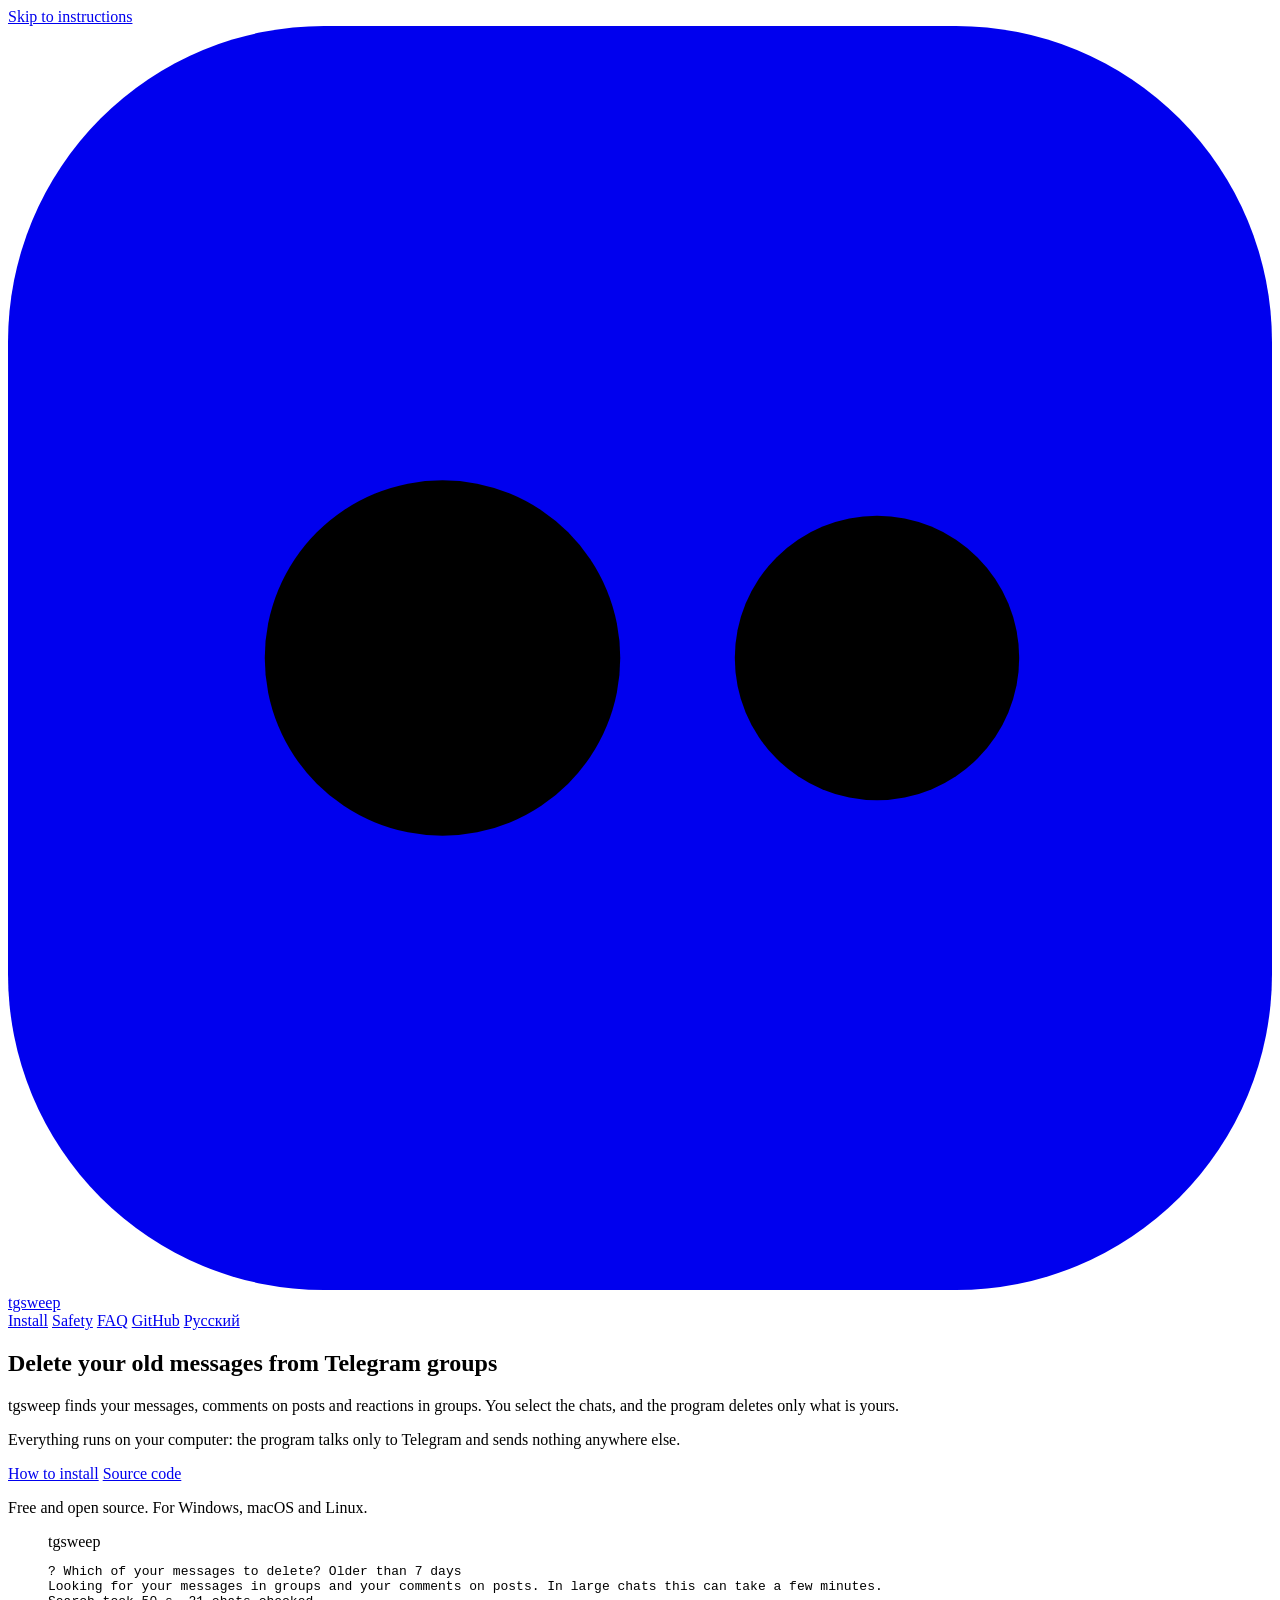
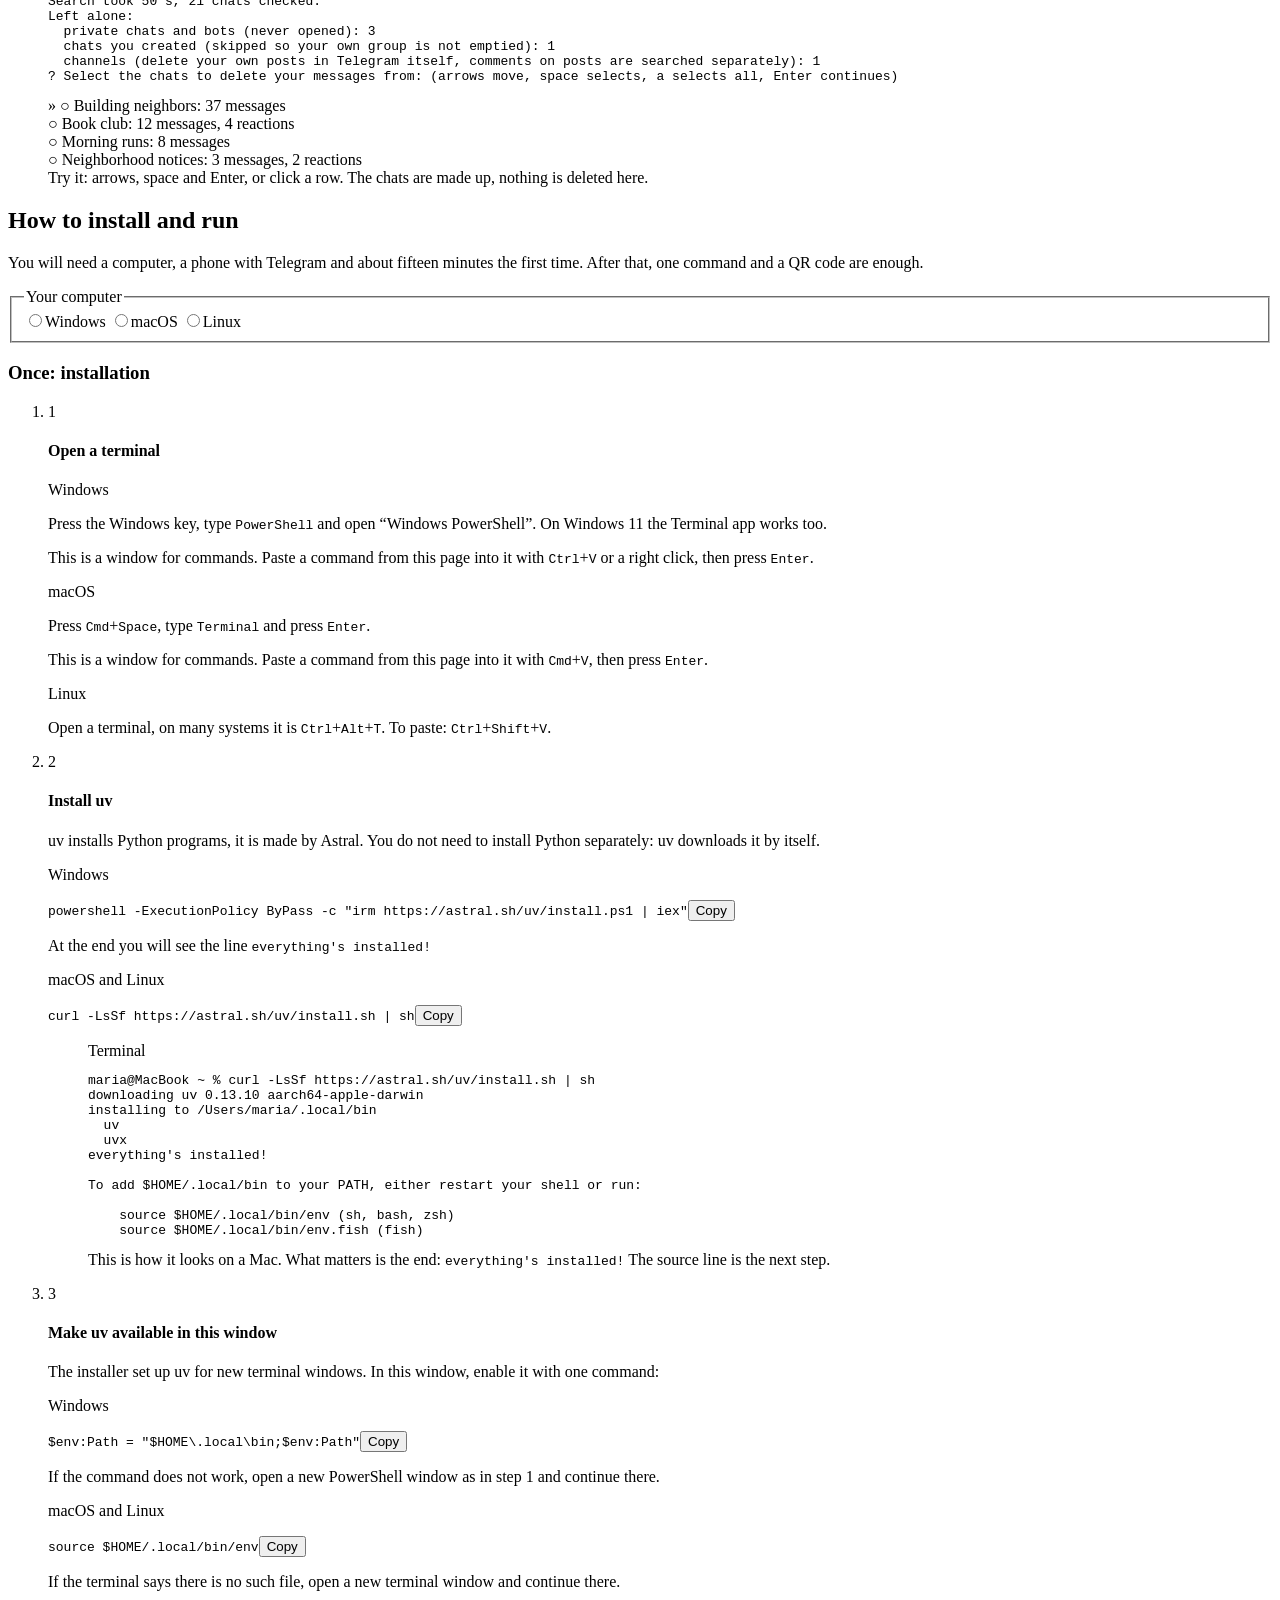
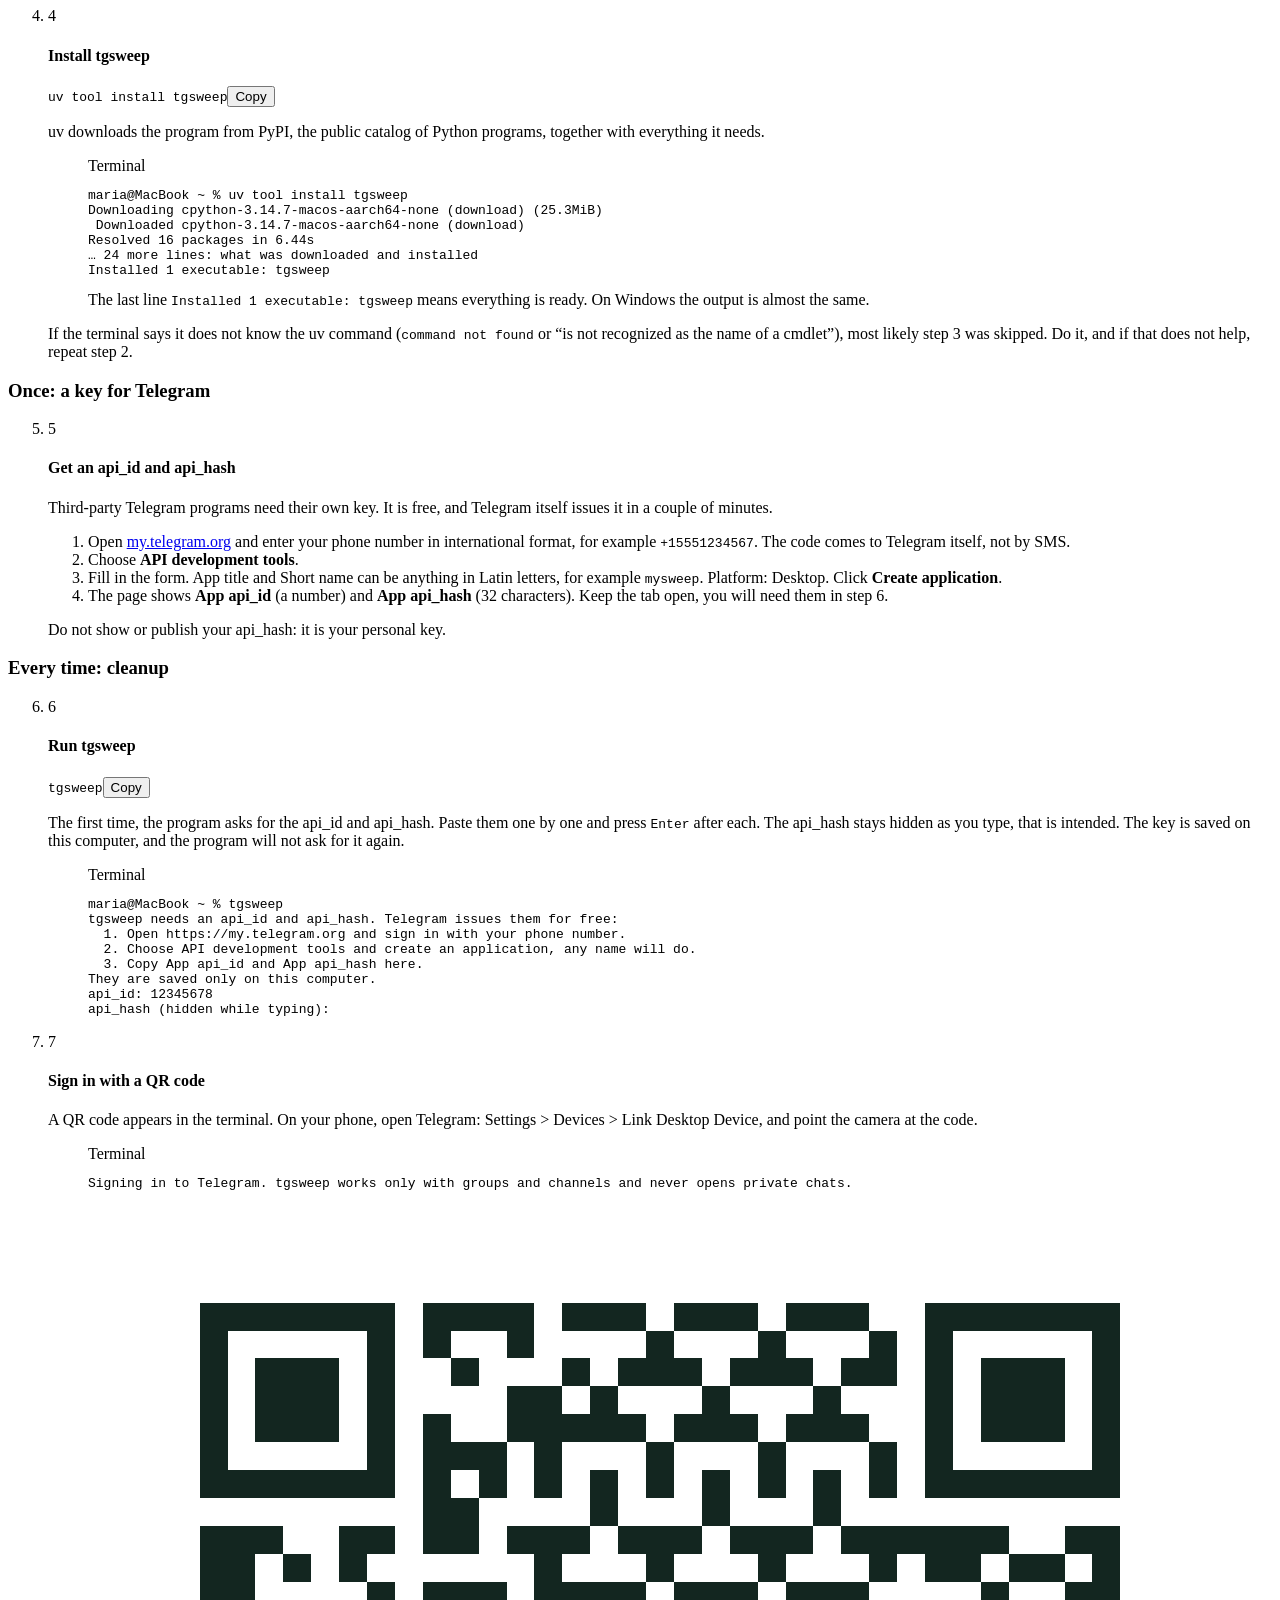
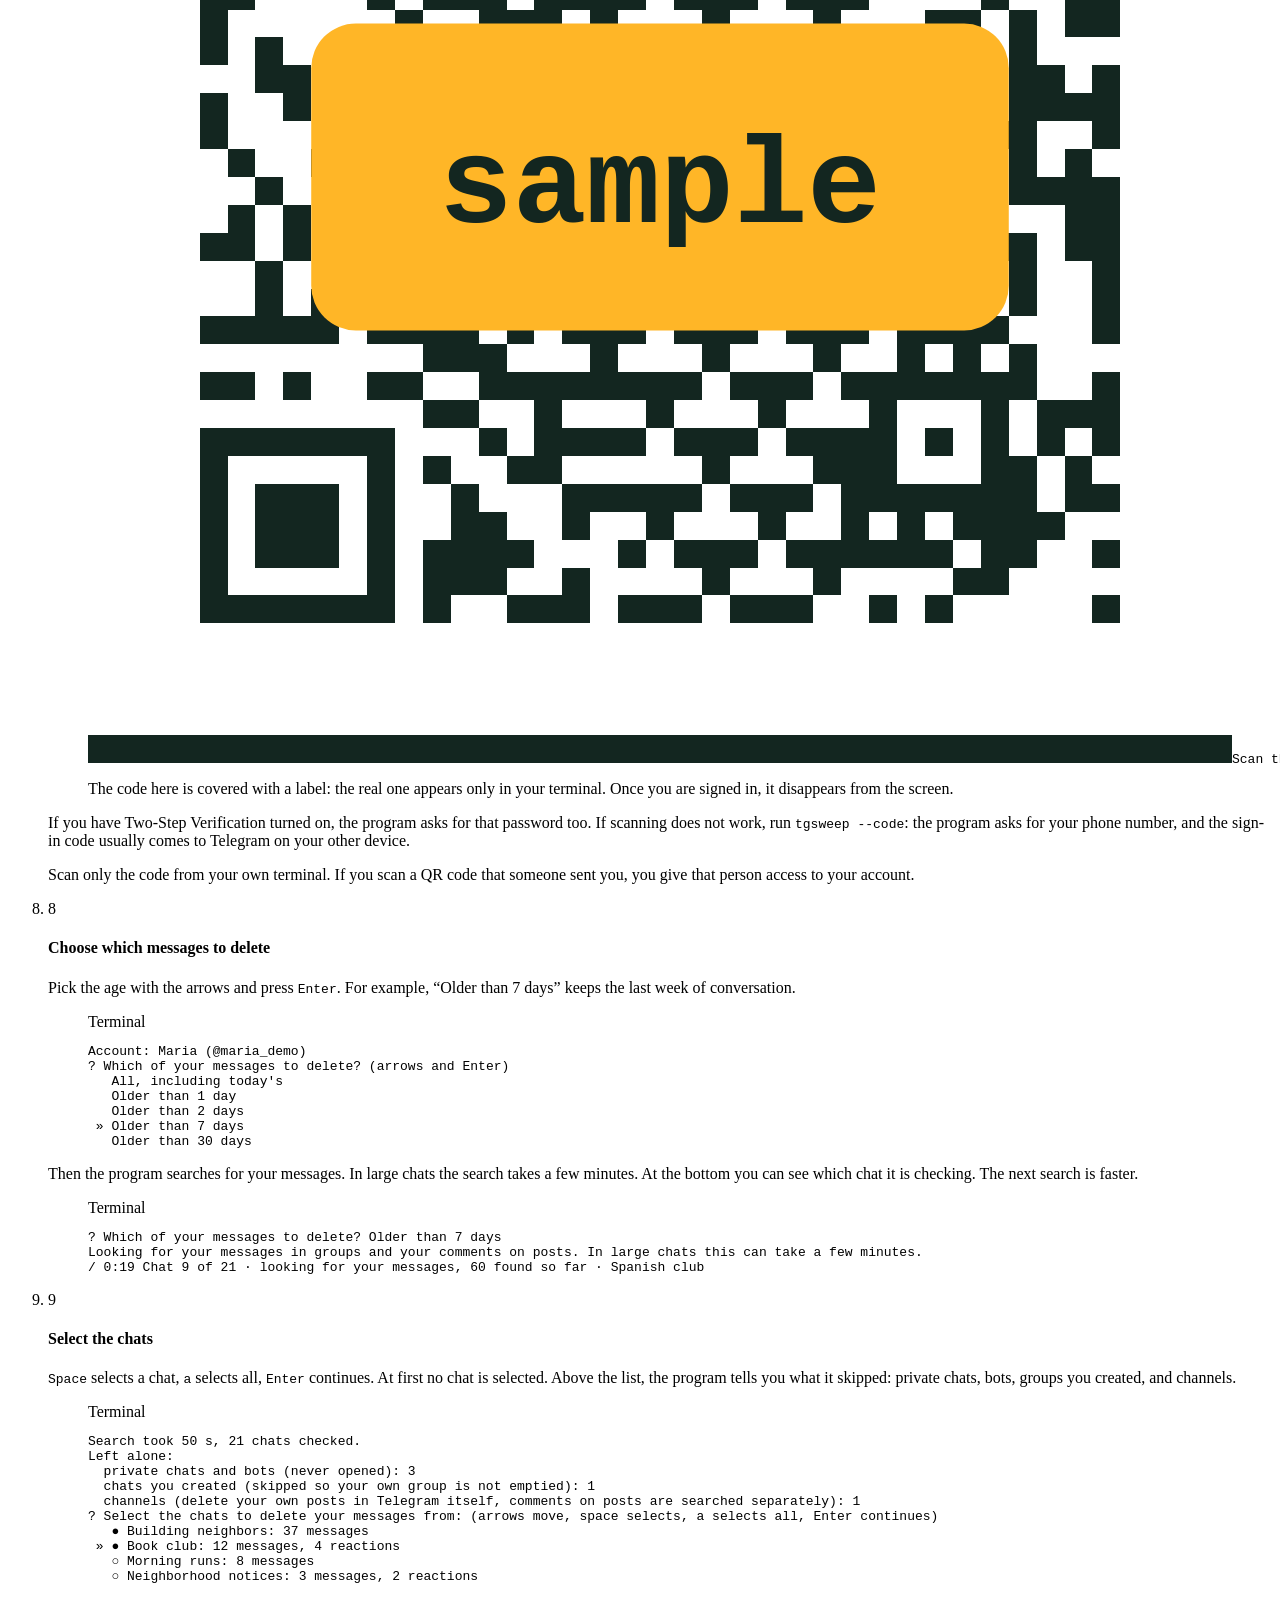
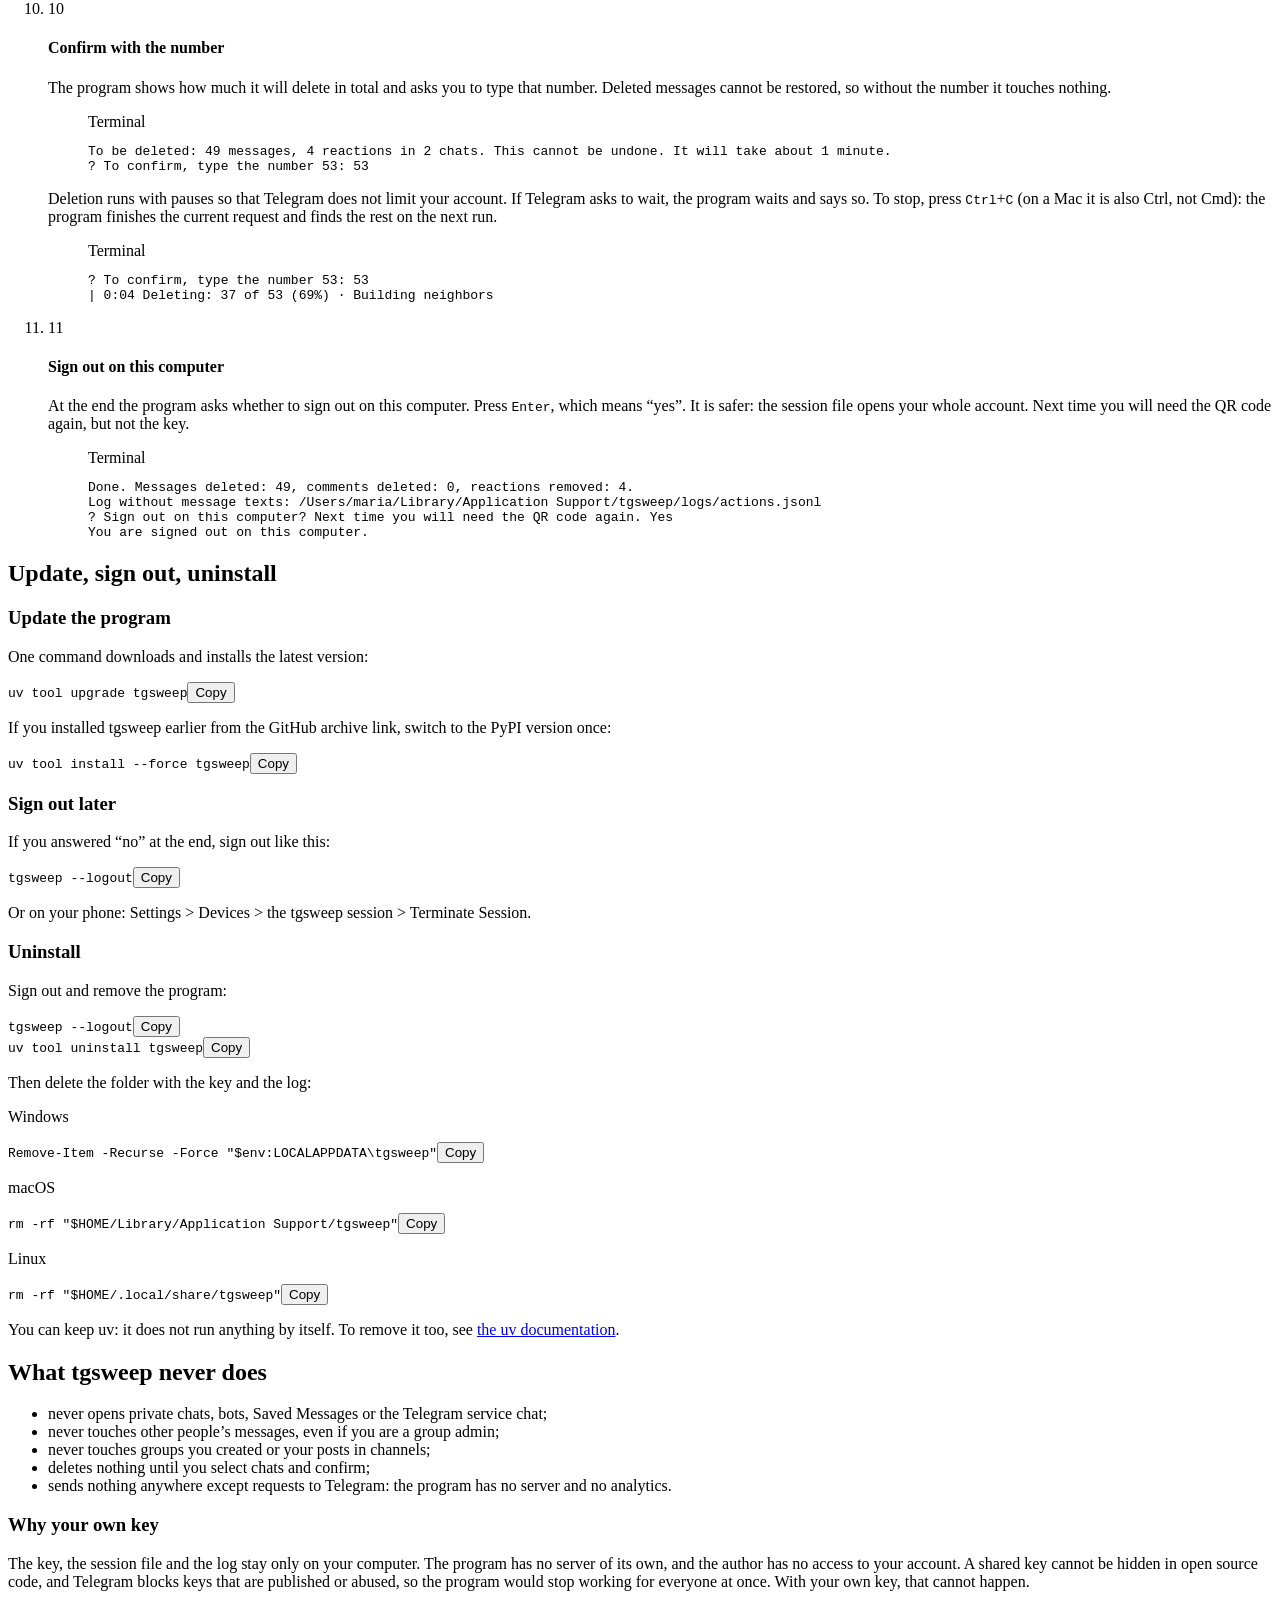
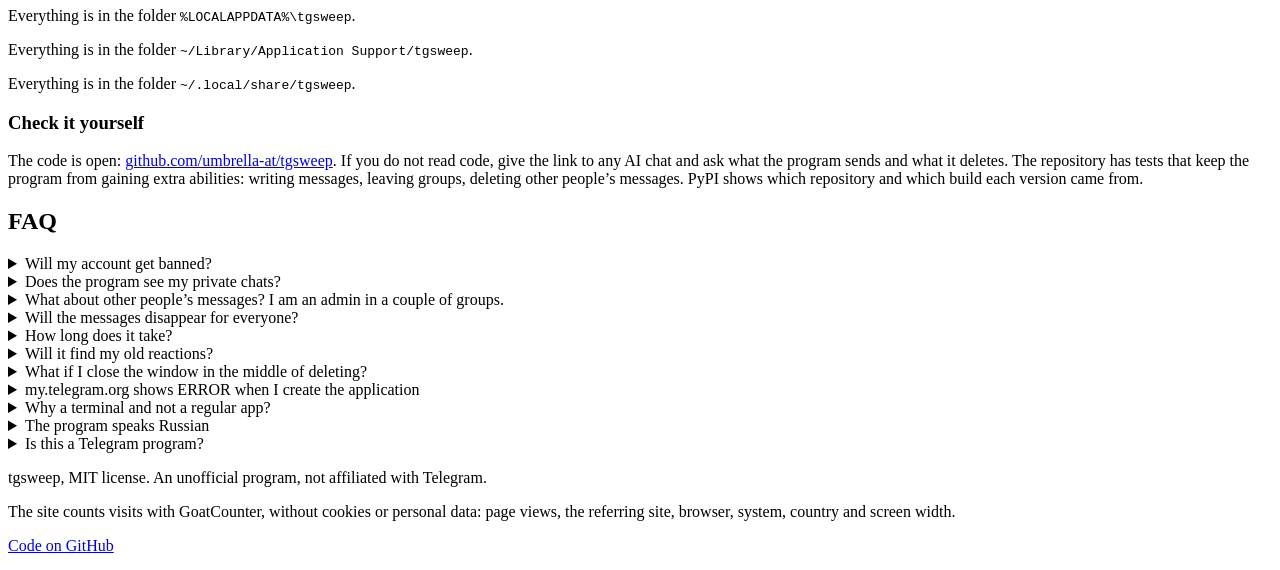
==== commit 679b3732: "Выпуск 0.3.0 на PyPI: границы зависимостей, release.yml, установка через uv tool install tgsweep Зав" ====
--- a/site/en/index.html
+++ b/site/en/index.html
@@ -51,7 +51,7 @@
 <main>
 <section class="hero wrap">
   <div class="hero-text">
-    <h1>Delete your old messages from&nbsp;Telegram groups</h1>
+    <h1>Delete your old messages from Telegram&nbsp;groups</h1>
     <p class="lead">tgsweep finds your messages, comments on posts and reactions in groups. You select the chats, and the program deletes only what is yours.</p>
     <p class="promise">Everything runs on your computer: the program talks only to Telegram and sends nothing anywhere else.</p>
     <div class="actions">
@@ -177,10 +177,10 @@
         <span class="num" aria-hidden="true">4</span>
         <div class="step-body">
           <h4>Install tgsweep</h4>
-          <div class="cmd"><code>uv tool install https://github.com/<wbr>umbrella-at/<wbr>tgsweep/<wbr>archive/<wbr>refs/<wbr>heads/<wbr>main.zip</code><button type="button" class="copy">Copy</button></div>
-          <p>uv downloads the program from the open repository on GitHub together with everything it needs. You do not need Git for this.</p>
-          <figure class="shot">
-            <div class="term"><div class="term-bar" aria-hidden="true">Terminal</div><pre class="term-body"><span class="pr">maria@MacBook ~ %</span> uv tool install https://github.com/umbrella-at/tgsweep/archive/refs/heads/main.zip
+          <div class="cmd"><code>uv tool install tgsweep</code><button type="button" class="copy">Copy</button></div>
+          <p>uv downloads the program from PyPI, the public catalog of Python programs, together with everything it needs.</p>
+          <figure class="shot">
+            <div class="term"><div class="term-bar" aria-hidden="true">Terminal</div><pre class="term-body"><span class="pr">maria@MacBook ~ %</span> uv tool install tgsweep
 Downloading cpython-3.14.7-macos-aarch64-none (download) (25.3MiB)
  Downloaded cpython-3.14.7-macos-aarch64-none (download)
 Resolved 16 packages in 6.44s
@@ -239,7 +239,7 @@
           <p>A QR code appears in the terminal. On your phone, open Telegram: Settings &gt; Devices &gt; Link Desktop Device, and point the camera at the code.</p>
           <figure class="shot">
             <div class="term"><div class="term-bar" aria-hidden="true">Terminal</div><pre class="term-body">Signing in to Telegram. tgsweep works only with groups and channels and never opens private chats.
-<svg class="qr" viewBox="0 0 41 42" role="img" aria-label="Sample QR code, it cannot be scanned" shape-rendering="crispEdges"><rect width="41" height="42" fill="#fff"/><path d="M4 4h1v1h-1zM4 5h1v1h-1zM5 4h1v1h-1zM6 4h1v1h-1zM7 4h1v1h-1zM8 4h1v1h-1zM9 4h1v1h-1zM10 4h1v1h-1zM10 5h1v1h-1zM12 4h1v1h-1zM12 5h1v1h-1zM13 4h1v1h-1zM14 4h1v1h-1zM15 4h1v1h-1zM15 5h1v1h-1zM17 4h1v1h-1zM18 4h1v1h-1zM19 4h1v1h-1zM20 5h1v1h-1zM21 4h1v1h-1zM22 4h1v1h-1zM23 4h1v1h-1zM24 5h1v1h-1zM25 4h1v1h-1zM26 4h1v1h-1zM27 4h1v1h-1zM28 5h1v1h-1zM30 4h1v1h-1zM30 5h1v1h-1zM31 4h1v1h-1zM32 4h1v1h-1zM33 4h1v1h-1zM34 4h1v1h-1zM35 4h1v1h-1zM36 4h1v1h-1zM36 5h1v1h-1zM4 6h1v1h-1zM4 7h1v1h-1zM6 6h1v1h-1zM6 7h1v1h-1zM7 6h1v1h-1zM7 7h1v1h-1zM8 6h1v1h-1zM8 7h1v1h-1zM10 6h1v1h-1zM10 7h1v1h-1zM13 6h1v1h-1zM15 7h1v1h-1zM16 7h1v1h-1zM17 6h1v1h-1zM18 7h1v1h-1zM19 6h1v1h-1zM20 6h1v1h-1zM21 6h1v1h-1zM22 7h1v1h-1zM23 6h1v1h-1zM24 6h1v1h-1zM25 6h1v1h-1zM26 7h1v1h-1zM27 6h1v1h-1zM28 6h1v1h-1zM30 6h1v1h-1zM30 7h1v1h-1zM32 6h1v1h-1zM32 7h1v1h-1zM33 6h1v1h-1zM33 7h1v1h-1zM34 6h1v1h-1zM34 7h1v1h-1zM36 6h1v1h-1zM36 7h1v1h-1zM4 8h1v1h-1zM4 9h1v1h-1zM6 8h1v1h-1zM7 8h1v1h-1zM8 8h1v1h-1zM10 8h1v1h-1zM10 9h1v1h-1zM12 8h1v1h-1zM12 9h1v1h-1zM13 9h1v1h-1zM14 9h1v1h-1zM15 8h1v1h-1zM16 8h1v1h-1zM16 9h1v1h-1zM17 8h1v1h-1zM18 8h1v1h-1zM19 8h1v1h-1zM20 9h1v1h-1zM21 8h1v1h-1zM22 8h1v1h-1zM23 8h1v1h-1zM24 9h1v1h-1zM25 8h1v1h-1zM26 8h1v1h-1zM27 8h1v1h-1zM28 9h1v1h-1zM30 8h1v1h-1zM30 9h1v1h-1zM32 8h1v1h-1zM33 8h1v1h-1zM34 8h1v1h-1zM36 8h1v1h-1zM36 9h1v1h-1zM4 10h1v1h-1zM5 10h1v1h-1zM6 10h1v1h-1zM7 10h1v1h-1zM8 10h1v1h-1zM9 10h1v1h-1zM10 10h1v1h-1zM12 10h1v1h-1zM12 11h1v1h-1zM13 11h1v1h-1zM14 10h1v1h-1zM16 10h1v1h-1zM18 10h1v1h-1zM18 11h1v1h-1zM20 10h1v1h-1zM22 10h1v1h-1zM22 11h1v1h-1zM24 10h1v1h-1zM26 10h1v1h-1zM26 11h1v1h-1zM28 10h1v1h-1zM30 10h1v1h-1zM31 10h1v1h-1zM32 10h1v1h-1zM33 10h1v1h-1zM34 10h1v1h-1zM35 10h1v1h-1zM36 10h1v1h-1zM4 12h1v1h-1zM4 13h1v1h-1zM5 12h1v1h-1zM5 13h1v1h-1zM6 12h1v1h-1zM7 13h1v1h-1zM9 12h1v1h-1zM9 13h1v1h-1zM10 12h1v1h-1zM12 12h1v1h-1zM13 12h1v1h-1zM15 12h1v1h-1zM16 12h1v1h-1zM16 13h1v1h-1zM17 12h1v1h-1zM19 12h1v1h-1zM20 12h1v1h-1zM20 13h1v1h-1zM21 12h1v1h-1zM23 12h1v1h-1zM24 12h1v1h-1zM24 13h1v1h-1zM25 12h1v1h-1zM27 12h1v1h-1zM28 12h1v1h-1zM28 13h1v1h-1zM29 12h1v1h-1zM30 12h1v1h-1zM30 13h1v1h-1zM31 12h1v1h-1zM31 13h1v1h-1zM32 12h1v1h-1zM33 13h1v1h-1zM34 13h1v1h-1zM35 12h1v1h-1zM36 12h1v1h-1zM36 13h1v1h-1zM4 14h1v1h-1zM4 15h1v1h-1zM5 14h1v1h-1zM10 14h1v1h-1zM11 15h1v1h-1zM12 14h1v1h-1zM13 14h1v1h-1zM14 14h1v1h-1zM14 15h1v1h-1zM15 15h1v1h-1zM16 14h1v1h-1zM16 15h1v1h-1zM17 14h1v1h-1zM18 14h1v1h-1zM18 15h1v1h-1zM19 14h1v1h-1zM21 14h1v1h-1zM22 14h1v1h-1zM22 15h1v1h-1zM23 14h1v1h-1zM25 14h1v1h-1zM26 14h1v1h-1zM26 15h1v1h-1zM27 14h1v1h-1zM30 15h1v1h-1zM31 15h1v1h-1zM32 14h1v1h-1zM33 15h1v1h-1zM35 14h1v1h-1zM35 15h1v1h-1zM36 14h1v1h-1zM36 15h1v1h-1zM4 16h1v1h-1zM6 16h1v1h-1zM6 17h1v1h-1zM7 17h1v1h-1zM9 16h1v1h-1zM10 16h1v1h-1zM11 16h1v1h-1zM12 16h1v1h-1zM12 17h1v1h-1zM13 16h1v1h-1zM14 16h1v1h-1zM14 17h1v1h-1zM17 16h1v1h-1zM19 16h1v1h-1zM20 16h1v1h-1zM20 17h1v1h-1zM21 16h1v1h-1zM23 16h1v1h-1zM24 16h1v1h-1zM24 17h1v1h-1zM25 16h1v1h-1zM27 16h1v1h-1zM28 16h1v1h-1zM28 17h1v1h-1zM29 16h1v1h-1zM29 17h1v1h-1zM30 16h1v1h-1zM30 17h1v1h-1zM31 16h1v1h-1zM31 17h1v1h-1zM33 16h1v1h-1zM33 17h1v1h-1zM34 17h1v1h-1zM36 17h1v1h-1zM4 18h1v1h-1zM4 19h1v1h-1zM7 18h1v1h-1zM10 18h1v1h-1zM12 19h1v1h-1zM13 18h1v1h-1zM13 19h1v1h-1zM14 18h1v1h-1zM15 18h1v1h-1zM17 18h1v1h-1zM18 18h1v1h-1zM18 19h1v1h-1zM19 18h1v1h-1zM21 18h1v1h-1zM22 18h1v1h-1zM22 19h1v1h-1zM23 18h1v1h-1zM25 18h1v1h-1zM26 18h1v1h-1zM26 19h1v1h-1zM27 18h1v1h-1zM29 19h1v1h-1zM32 19h1v1h-1zM33 18h1v1h-1zM33 19h1v1h-1zM34 18h1v1h-1zM35 18h1v1h-1zM36 18h1v1h-1zM36 19h1v1h-1zM5 20h1v1h-1zM6 21h1v1h-1zM8 20h1v1h-1zM9 21h1v1h-1zM10 20h1v1h-1zM11 21h1v1h-1zM12 21h1v1h-1zM13 20h1v1h-1zM14 20h1v1h-1zM14 21h1v1h-1zM15 20h1v1h-1zM16 20h1v1h-1zM16 21h1v1h-1zM17 20h1v1h-1zM19 20h1v1h-1zM20 20h1v1h-1zM20 21h1v1h-1zM21 20h1v1h-1zM23 20h1v1h-1zM24 20h1v1h-1zM24 21h1v1h-1zM25 20h1v1h-1zM27 20h1v1h-1zM28 20h1v1h-1zM28 21h1v1h-1zM30 20h1v1h-1zM31 20h1v1h-1zM31 21h1v1h-1zM33 20h1v1h-1zM33 21h1v1h-1zM34 21h1v1h-1zM35 20h1v1h-1zM35 21h1v1h-1zM36 21h1v1h-1zM4 23h1v1h-1zM5 22h1v1h-1zM5 23h1v1h-1zM7 22h1v1h-1zM7 23h1v1h-1zM10 22h1v1h-1zM11 22h1v1h-1zM11 23h1v1h-1zM12 23h1v1h-1zM13 22h1v1h-1zM13 23h1v1h-1zM15 23h1v1h-1zM16 22h1v1h-1zM16 23h1v1h-1zM17 22h1v1h-1zM18 22h1v1h-1zM18 23h1v1h-1zM19 22h1v1h-1zM21 22h1v1h-1zM22 22h1v1h-1zM22 23h1v1h-1zM23 22h1v1h-1zM25 22h1v1h-1zM26 22h1v1h-1zM26 23h1v1h-1zM27 22h1v1h-1zM29 22h1v1h-1zM29 23h1v1h-1zM30 22h1v1h-1zM31 23h1v1h-1zM32 23h1v1h-1zM33 23h1v1h-1zM35 22h1v1h-1zM35 23h1v1h-1zM36 22h1v1h-1zM36 23h1v1h-1zM6 24h1v1h-1zM6 25h1v1h-1zM8 25h1v1h-1zM9 24h1v1h-1zM10 24h1v1h-1zM12 24h1v1h-1zM12 25h1v1h-1zM13 24h1v1h-1zM14 24h1v1h-1zM17 24h1v1h-1zM19 24h1v1h-1zM20 24h1v1h-1zM20 25h1v1h-1zM21 24h1v1h-1zM23 24h1v1h-1zM24 24h1v1h-1zM24 25h1v1h-1zM25 24h1v1h-1zM27 24h1v1h-1zM28 24h1v1h-1zM28 25h1v1h-1zM29 25h1v1h-1zM30 24h1v1h-1zM31 24h1v1h-1zM31 25h1v1h-1zM33 24h1v1h-1zM33 25h1v1h-1zM36 24h1v1h-1zM36 25h1v1h-1zM4 26h1v1h-1zM5 26h1v1h-1zM6 26h1v1h-1zM7 26h1v1h-1zM8 26h1v1h-1zM10 26h1v1h-1zM11 26h1v1h-1zM12 26h1v1h-1zM12 27h1v1h-1zM13 26h1v1h-1zM13 27h1v1h-1zM14 27h1v1h-1zM15 26h1v1h-1zM17 26h1v1h-1zM18 26h1v1h-1zM18 27h1v1h-1zM19 26h1v1h-1zM21 26h1v1h-1zM22 26h1v1h-1zM22 27h1v1h-1zM23 26h1v1h-1zM25 26h1v1h-1zM26 26h1v1h-1zM26 27h1v1h-1zM27 26h1v1h-1zM29 26h1v1h-1zM29 27h1v1h-1zM30 26h1v1h-1zM31 26h1v1h-1zM31 27h1v1h-1zM32 26h1v1h-1zM33 27h1v1h-1zM36 26h1v1h-1zM4 28h1v1h-1zM5 28h1v1h-1zM7 28h1v1h-1zM10 28h1v1h-1zM11 28h1v1h-1zM12 29h1v1h-1zM13 29h1v1h-1zM14 28h1v1h-1zM15 28h1v1h-1zM16 28h1v1h-1zM16 29h1v1h-1zM17 28h1v1h-1zM18 28h1v1h-1zM19 28h1v1h-1zM20 28h1v1h-1zM20 29h1v1h-1zM21 28h1v1h-1zM23 28h1v1h-1zM24 28h1v1h-1zM24 29h1v1h-1zM25 28h1v1h-1zM27 28h1v1h-1zM28 28h1v1h-1zM28 29h1v1h-1zM29 28h1v1h-1zM30 28h1v1h-1zM31 28h1v1h-1zM32 28h1v1h-1zM32 29h1v1h-1zM33 28h1v1h-1zM34 29h1v1h-1zM35 29h1v1h-1zM36 28h1v1h-1zM36 29h1v1h-1zM4 30h1v1h-1zM4 31h1v1h-1zM5 30h1v1h-1zM6 30h1v1h-1zM7 30h1v1h-1zM8 30h1v1h-1zM9 30h1v1h-1zM10 30h1v1h-1zM10 31h1v1h-1zM12 31h1v1h-1zM14 30h1v1h-1zM15 31h1v1h-1zM16 30h1v1h-1zM16 31h1v1h-1zM17 30h1v1h-1zM18 30h1v1h-1zM19 30h1v1h-1zM21 30h1v1h-1zM22 30h1v1h-1zM22 31h1v1h-1zM23 30h1v1h-1zM25 30h1v1h-1zM26 30h1v1h-1zM26 31h1v1h-1zM27 30h1v1h-1zM27 31h1v1h-1zM28 30h1v1h-1zM28 31h1v1h-1zM30 30h1v1h-1zM32 30h1v1h-1zM32 31h1v1h-1zM33 31h1v1h-1zM34 30h1v1h-1zM35 31h1v1h-1zM36 30h1v1h-1zM4 32h1v1h-1zM4 33h1v1h-1zM6 32h1v1h-1zM6 33h1v1h-1zM7 32h1v1h-1zM7 33h1v1h-1zM8 32h1v1h-1zM8 33h1v1h-1zM10 32h1v1h-1zM10 33h1v1h-1zM13 32h1v1h-1zM13 33h1v1h-1zM14 33h1v1h-1zM17 32h1v1h-1zM17 33h1v1h-1zM18 32h1v1h-1zM19 32h1v1h-1zM20 32h1v1h-1zM20 33h1v1h-1zM21 32h1v1h-1zM23 32h1v1h-1zM24 32h1v1h-1zM24 33h1v1h-1zM25 32h1v1h-1zM27 32h1v1h-1zM27 33h1v1h-1zM28 32h1v1h-1zM29 32h1v1h-1zM29 33h1v1h-1zM30 32h1v1h-1zM31 32h1v1h-1zM31 33h1v1h-1zM32 32h1v1h-1zM32 33h1v1h-1zM33 32h1v1h-1zM33 33h1v1h-1zM34 33h1v1h-1zM35 32h1v1h-1zM36 32h1v1h-1zM4 34h1v1h-1zM4 35h1v1h-1zM6 34h1v1h-1zM7 34h1v1h-1zM8 34h1v1h-1zM10 34h1v1h-1zM10 35h1v1h-1zM12 34h1v1h-1zM12 35h1v1h-1zM13 34h1v1h-1zM13 35h1v1h-1zM14 34h1v1h-1zM14 35h1v1h-1zM15 34h1v1h-1zM17 35h1v1h-1zM19 34h1v1h-1zM21 34h1v1h-1zM22 34h1v1h-1zM22 35h1v1h-1zM23 34h1v1h-1zM25 34h1v1h-1zM26 34h1v1h-1zM26 35h1v1h-1zM27 34h1v1h-1zM28 34h1v1h-1zM29 34h1v1h-1zM30 34h1v1h-1zM31 35h1v1h-1zM32 34h1v1h-1zM32 35h1v1h-1zM33 34h1v1h-1zM36 34h1v1h-1zM4 36h1v1h-1zM5 36h1v1h-1zM6 36h1v1h-1zM7 36h1v1h-1zM8 36h1v1h-1zM9 36h1v1h-1zM10 36h1v1h-1zM12 36h1v1h-1zM15 36h1v1h-1zM16 36h1v1h-1zM17 36h1v1h-1zM19 36h1v1h-1zM20 36h1v1h-1zM21 36h1v1h-1zM23 36h1v1h-1zM24 36h1v1h-1zM25 36h1v1h-1zM28 36h1v1h-1zM30 36h1v1h-1zM36 36h1v1h-1zM0 41h1v1h-1zM1 41h1v1h-1zM2 41h1v1h-1zM3 41h1v1h-1zM4 41h1v1h-1zM5 41h1v1h-1zM6 41h1v1h-1zM7 41h1v1h-1zM8 41h1v1h-1zM9 41h1v1h-1zM10 41h1v1h-1zM11 41h1v1h-1zM12 41h1v1h-1zM13 41h1v1h-1zM14 41h1v1h-1zM15 41h1v1h-1zM16 41h1v1h-1zM17 41h1v1h-1zM18 41h1v1h-1zM19 41h1v1h-1zM20 41h1v1h-1zM21 41h1v1h-1zM22 41h1v1h-1zM23 41h1v1h-1zM24 41h1v1h-1zM25 41h1v1h-1zM26 41h1v1h-1zM27 41h1v1h-1zM28 41h1v1h-1zM29 41h1v1h-1zM30 41h1v1h-1zM31 41h1v1h-1zM32 41h1v1h-1zM33 41h1v1h-1zM34 41h1v1h-1zM35 41h1v1h-1zM36 41h1v1h-1zM37 41h1v1h-1zM38 41h1v1h-1zM39 41h1v1h-1zM40 41h1v1h-1z" fill="#132620"/><rect x="8.0" y="15.5" width="25" height="11" rx="1.6" fill="#FFB627" shape-rendering="auto"/><text x="20.5" y="22.6" text-anchor="middle" font-size="4.4" font-weight="600" fill="#132620">sample</text></svg>Scan the code with your phone: Telegram > Settings > Devices > Link Desktop Device. The code changes about every 30 seconds, the new one appears here by itself.</pre></div>
+<svg class="qr" viewBox="0 0 41 42" role="img" aria-label="Sample QR code, it cannot be scanned" shape-rendering="crispEdges"><rect width="41" height="42" fill="#fff"/><path d="M4 4h1v1h-1zM4 5h1v1h-1zM5 4h1v1h-1zM6 4h1v1h-1zM7 4h1v1h-1zM8 4h1v1h-1zM9 4h1v1h-1zM10 4h1v1h-1zM10 5h1v1h-1zM12 4h1v1h-1zM12 5h1v1h-1zM13 4h1v1h-1zM14 4h1v1h-1zM15 4h1v1h-1zM15 5h1v1h-1zM17 4h1v1h-1zM18 4h1v1h-1zM19 4h1v1h-1zM20 5h1v1h-1zM21 4h1v1h-1zM22 4h1v1h-1zM23 4h1v1h-1zM24 5h1v1h-1zM25 4h1v1h-1zM26 4h1v1h-1zM27 4h1v1h-1zM28 5h1v1h-1zM30 4h1v1h-1zM30 5h1v1h-1zM31 4h1v1h-1zM32 4h1v1h-1zM33 4h1v1h-1zM34 4h1v1h-1zM35 4h1v1h-1zM36 4h1v1h-1zM36 5h1v1h-1zM4 6h1v1h-1zM4 7h1v1h-1zM6 6h1v1h-1zM6 7h1v1h-1zM7 6h1v1h-1zM7 7h1v1h-1zM8 6h1v1h-1zM8 7h1v1h-1zM10 6h1v1h-1zM10 7h1v1h-1zM13 6h1v1h-1zM15 7h1v1h-1zM16 7h1v1h-1zM17 6h1v1h-1zM18 7h1v1h-1zM19 6h1v1h-1zM20 6h1v1h-1zM21 6h1v1h-1zM22 7h1v1h-1zM23 6h1v1h-1zM24 6h1v1h-1zM25 6h1v1h-1zM26 7h1v1h-1zM27 6h1v1h-1zM28 6h1v1h-1zM30 6h1v1h-1zM30 7h1v1h-1zM32 6h1v1h-1zM32 7h1v1h-1zM33 6h1v1h-1zM33 7h1v1h-1zM34 6h1v1h-1zM34 7h1v1h-1zM36 6h1v1h-1zM36 7h1v1h-1zM4 8h1v1h-1zM4 9h1v1h-1zM6 8h1v1h-1zM7 8h1v1h-1zM8 8h1v1h-1zM10 8h1v1h-1zM10 9h1v1h-1zM12 8h1v1h-1zM12 9h1v1h-1zM13 9h1v1h-1zM14 9h1v1h-1zM15 8h1v1h-1zM16 8h1v1h-1zM16 9h1v1h-1zM17 8h1v1h-1zM18 8h1v1h-1zM19 8h1v1h-1zM20 9h1v1h-1zM21 8h1v1h-1zM22 8h1v1h-1zM23 8h1v1h-1zM24 9h1v1h-1zM25 8h1v1h-1zM26 8h1v1h-1zM27 8h1v1h-1zM28 9h1v1h-1zM30 8h1v1h-1zM30 9h1v1h-1zM32 8h1v1h-1zM33 8h1v1h-1zM34 8h1v1h-1zM36 8h1v1h-1zM36 9h1v1h-1zM4 10h1v1h-1zM5 10h1v1h-1zM6 10h1v1h-1zM7 10h1v1h-1zM8 10h1v1h-1zM9 10h1v1h-1zM10 10h1v1h-1zM12 10h1v1h-1zM12 11h1v1h-1zM13 11h1v1h-1zM14 10h1v1h-1zM16 10h1v1h-1zM18 10h1v1h-1zM18 11h1v1h-1zM20 10h1v1h-1zM22 10h1v1h-1zM22 11h1v1h-1zM24 10h1v1h-1zM26 10h1v1h-1zM26 11h1v1h-1zM28 10h1v1h-1zM30 10h1v1h-1zM31 10h1v1h-1zM32 10h1v1h-1zM33 10h1v1h-1zM34 10h1v1h-1zM35 10h1v1h-1zM36 10h1v1h-1zM4 12h1v1h-1zM4 13h1v1h-1zM5 12h1v1h-1zM5 13h1v1h-1zM6 12h1v1h-1zM7 13h1v1h-1zM9 12h1v1h-1zM9 13h1v1h-1zM10 12h1v1h-1zM12 12h1v1h-1zM13 12h1v1h-1zM15 12h1v1h-1zM16 12h1v1h-1zM16 13h1v1h-1zM17 12h1v1h-1zM19 12h1v1h-1zM20 12h1v1h-1zM20 13h1v1h-1zM21 12h1v1h-1zM23 12h1v1h-1zM24 12h1v1h-1zM24 13h1v1h-1zM25 12h1v1h-1zM27 12h1v1h-1zM28 12h1v1h-1zM28 13h1v1h-1zM29 12h1v1h-1zM30 12h1v1h-1zM30 13h1v1h-1zM31 12h1v1h-1zM31 13h1v1h-1zM32 12h1v1h-1zM33 13h1v1h-1zM34 13h1v1h-1zM35 12h1v1h-1zM36 12h1v1h-1zM36 13h1v1h-1zM4 14h1v1h-1zM4 15h1v1h-1zM5 14h1v1h-1zM10 14h1v1h-1zM11 15h1v1h-1zM12 14h1v1h-1zM13 14h1v1h-1zM14 14h1v1h-1zM14 15h1v1h-1zM15 15h1v1h-1zM16 14h1v1h-1zM16 15h1v1h-1zM17 14h1v1h-1zM18 14h1v1h-1zM18 15h1v1h-1zM19 14h1v1h-1zM21 14h1v1h-1zM22 14h1v1h-1zM22 15h1v1h-1zM23 14h1v1h-1zM25 14h1v1h-1zM26 14h1v1h-1zM26 15h1v1h-1zM27 14h1v1h-1zM30 15h1v1h-1zM31 15h1v1h-1zM32 14h1v1h-1zM33 15h1v1h-1zM35 14h1v1h-1zM35 15h1v1h-1zM36 14h1v1h-1zM36 15h1v1h-1zM4 16h1v1h-1zM6 16h1v1h-1zM6 17h1v1h-1zM7 17h1v1h-1zM9 16h1v1h-1zM10 16h1v1h-1zM11 16h1v1h-1zM12 16h1v1h-1zM12 17h1v1h-1zM13 16h1v1h-1zM14 16h1v1h-1zM14 17h1v1h-1zM17 16h1v1h-1zM19 16h1v1h-1zM20 16h1v1h-1zM20 17h1v1h-1zM21 16h1v1h-1zM23 16h1v1h-1zM24 16h1v1h-1zM24 17h1v1h-1zM25 16h1v1h-1zM27 16h1v1h-1zM28 16h1v1h-1zM28 17h1v1h-1zM29 16h1v1h-1zM29 17h1v1h-1zM30 16h1v1h-1zM30 17h1v1h-1zM31 16h1v1h-1zM31 17h1v1h-1zM33 16h1v1h-1zM33 17h1v1h-1zM34 17h1v1h-1zM36 17h1v1h-1zM4 18h1v1h-1zM4 19h1v1h-1zM7 18h1v1h-1zM10 18h1v1h-1zM12 19h1v1h-1zM13 18h1v1h-1zM13 19h1v1h-1zM14 18h1v1h-1zM15 18h1v1h-1zM17 18h1v1h-1zM18 18h1v1h-1zM18 19h1v1h-1zM19 18h1v1h-1zM21 18h1v1h-1zM22 18h1v1h-1zM22 19h1v1h-1zM23 18h1v1h-1zM25 18h1v1h-1zM26 18h1v1h-1zM26 19h1v1h-1zM27 18h1v1h-1zM29 19h1v1h-1zM32 19h1v1h-1zM33 18h1v1h-1zM33 19h1v1h-1zM34 18h1v1h-1zM35 18h1v1h-1zM36 18h1v1h-1zM36 19h1v1h-1zM5 20h1v1h-1zM6 21h1v1h-1zM8 20h1v1h-1zM9 21h1v1h-1zM10 20h1v1h-1zM11 21h1v1h-1zM12 21h1v1h-1zM13 20h1v1h-1zM14 20h1v1h-1zM14 21h1v1h-1zM15 20h1v1h-1zM16 20h1v1h-1zM16 21h1v1h-1zM17 20h1v1h-1zM19 20h1v1h-1zM20 20h1v1h-1zM20 21h1v1h-1zM21 20h1v1h-1zM23 20h1v1h-1zM24 20h1v1h-1zM24 21h1v1h-1zM25 20h1v1h-1zM27 20h1v1h-1zM28 20h1v1h-1zM28 21h1v1h-1zM30 20h1v1h-1zM31 20h1v1h-1zM31 21h1v1h-1zM33 20h1v1h-1zM33 21h1v1h-1zM34 21h1v1h-1zM35 20h1v1h-1zM35 21h1v1h-1zM36 21h1v1h-1zM4 23h1v1h-1zM5 22h1v1h-1zM5 23h1v1h-1zM7 22h1v1h-1zM7 23h1v1h-1zM10 22h1v1h-1zM11 22h1v1h-1zM11 23h1v1h-1zM12 23h1v1h-1zM13 22h1v1h-1zM13 23h1v1h-1zM15 23h1v1h-1zM16 22h1v1h-1zM16 23h1v1h-1zM17 22h1v1h-1zM18 22h1v1h-1zM18 23h1v1h-1zM19 22h1v1h-1zM21 22h1v1h-1zM22 22h1v1h-1zM22 23h1v1h-1zM23 22h1v1h-1zM25 22h1v1h-1zM26 22h1v1h-1zM26 23h1v1h-1zM27 22h1v1h-1zM29 22h1v1h-1zM29 23h1v1h-1zM30 22h1v1h-1zM31 23h1v1h-1zM32 23h1v1h-1zM33 23h1v1h-1zM35 22h1v1h-1zM35 23h1v1h-1zM36 22h1v1h-1zM36 23h1v1h-1zM6 24h1v1h-1zM6 25h1v1h-1zM8 25h1v1h-1zM9 24h1v1h-1zM10 24h1v1h-1zM12 24h1v1h-1zM12 25h1v1h-1zM13 24h1v1h-1zM14 24h1v1h-1zM17 24h1v1h-1zM19 24h1v1h-1zM20 24h1v1h-1zM20 25h1v1h-1zM21 24h1v1h-1zM23 24h1v1h-1zM24 24h1v1h-1zM24 25h1v1h-1zM25 24h1v1h-1zM27 24h1v1h-1zM28 24h1v1h-1zM28 25h1v1h-1zM29 25h1v1h-1zM30 24h1v1h-1zM31 24h1v1h-1zM31 25h1v1h-1zM33 24h1v1h-1zM33 25h1v1h-1zM36 24h1v1h-1zM36 25h1v1h-1zM4 26h1v1h-1zM5 26h1v1h-1zM6 26h1v1h-1zM7 26h1v1h-1zM8 26h1v1h-1zM10 26h1v1h-1zM11 26h1v1h-1zM12 26h1v1h-1zM12 27h1v1h-1zM13 26h1v1h-1zM13 27h1v1h-1zM14 27h1v1h-1zM15 26h1v1h-1zM17 26h1v1h-1zM18 26h1v1h-1zM18 27h1v1h-1zM19 26h1v1h-1zM21 26h1v1h-1zM22 26h1v1h-1zM22 27h1v1h-1zM23 26h1v1h-1zM25 26h1v1h-1zM26 26h1v1h-1zM26 27h1v1h-1zM27 26h1v1h-1zM29 26h1v1h-1zM29 27h1v1h-1zM30 26h1v1h-1zM31 26h1v1h-1zM31 27h1v1h-1zM32 26h1v1h-1zM33 27h1v1h-1zM36 26h1v1h-1zM4 28h1v1h-1zM5 28h1v1h-1zM7 28h1v1h-1zM10 28h1v1h-1zM11 28h1v1h-1zM12 29h1v1h-1zM13 29h1v1h-1zM14 28h1v1h-1zM15 28h1v1h-1zM16 28h1v1h-1zM16 29h1v1h-1zM17 28h1v1h-1zM18 28h1v1h-1zM19 28h1v1h-1zM20 28h1v1h-1zM20 29h1v1h-1zM21 28h1v1h-1zM23 28h1v1h-1zM24 28h1v1h-1zM24 29h1v1h-1zM25 28h1v1h-1zM27 28h1v1h-1zM28 28h1v1h-1zM28 29h1v1h-1zM29 28h1v1h-1zM30 28h1v1h-1zM31 28h1v1h-1zM32 28h1v1h-1zM32 29h1v1h-1zM33 28h1v1h-1zM34 29h1v1h-1zM35 29h1v1h-1zM36 28h1v1h-1zM36 29h1v1h-1zM4 30h1v1h-1zM4 31h1v1h-1zM5 30h1v1h-1zM6 30h1v1h-1zM7 30h1v1h-1zM8 30h1v1h-1zM9 30h1v1h-1zM10 30h1v1h-1zM10 31h1v1h-1zM12 31h1v1h-1zM14 30h1v1h-1zM15 31h1v1h-1zM16 30h1v1h-1zM16 31h1v1h-1zM17 30h1v1h-1zM18 30h1v1h-1zM19 30h1v1h-1zM21 30h1v1h-1zM22 30h1v1h-1zM22 31h1v1h-1zM23 30h1v1h-1zM25 30h1v1h-1zM26 30h1v1h-1zM26 31h1v1h-1zM27 30h1v1h-1zM27 31h1v1h-1zM28 30h1v1h-1zM28 31h1v1h-1zM30 30h1v1h-1zM32 30h1v1h-1zM32 31h1v1h-1zM33 31h1v1h-1zM34 30h1v1h-1zM35 31h1v1h-1zM36 30h1v1h-1zM4 32h1v1h-1zM4 33h1v1h-1zM6 32h1v1h-1zM6 33h1v1h-1zM7 32h1v1h-1zM7 33h1v1h-1zM8 32h1v1h-1zM8 33h1v1h-1zM10 32h1v1h-1zM10 33h1v1h-1zM13 32h1v1h-1zM13 33h1v1h-1zM14 33h1v1h-1zM17 32h1v1h-1zM17 33h1v1h-1zM18 32h1v1h-1zM19 32h1v1h-1zM20 32h1v1h-1zM20 33h1v1h-1zM21 32h1v1h-1zM23 32h1v1h-1zM24 32h1v1h-1zM24 33h1v1h-1zM25 32h1v1h-1zM27 32h1v1h-1zM27 33h1v1h-1zM28 32h1v1h-1zM29 32h1v1h-1zM29 33h1v1h-1zM30 32h1v1h-1zM31 32h1v1h-1zM31 33h1v1h-1zM32 32h1v1h-1zM32 33h1v1h-1zM33 32h1v1h-1zM33 33h1v1h-1zM34 33h1v1h-1zM35 32h1v1h-1zM36 32h1v1h-1zM4 34h1v1h-1zM4 35h1v1h-1zM6 34h1v1h-1zM7 34h1v1h-1zM8 34h1v1h-1zM10 34h1v1h-1zM10 35h1v1h-1zM12 34h1v1h-1zM12 35h1v1h-1zM13 34h1v1h-1zM13 35h1v1h-1zM14 34h1v1h-1zM14 35h1v1h-1zM15 34h1v1h-1zM17 35h1v1h-1zM19 34h1v1h-1zM21 34h1v1h-1zM22 34h1v1h-1zM22 35h1v1h-1zM23 34h1v1h-1zM25 34h1v1h-1zM26 34h1v1h-1zM26 35h1v1h-1zM27 34h1v1h-1zM28 34h1v1h-1zM29 34h1v1h-1zM30 34h1v1h-1zM31 35h1v1h-1zM32 34h1v1h-1zM32 35h1v1h-1zM33 34h1v1h-1zM36 34h1v1h-1zM4 36h1v1h-1zM5 36h1v1h-1zM6 36h1v1h-1zM7 36h1v1h-1zM8 36h1v1h-1zM9 36h1v1h-1zM10 36h1v1h-1zM12 36h1v1h-1zM15 36h1v1h-1zM16 36h1v1h-1zM17 36h1v1h-1zM19 36h1v1h-1zM20 36h1v1h-1zM21 36h1v1h-1zM23 36h1v1h-1zM24 36h1v1h-1zM25 36h1v1h-1zM28 36h1v1h-1zM30 36h1v1h-1zM36 36h1v1h-1zM0 41h1v1h-1zM1 41h1v1h-1zM2 41h1v1h-1zM3 41h1v1h-1zM4 41h1v1h-1zM5 41h1v1h-1zM6 41h1v1h-1zM7 41h1v1h-1zM8 41h1v1h-1zM9 41h1v1h-1zM10 41h1v1h-1zM11 41h1v1h-1zM12 41h1v1h-1zM13 41h1v1h-1zM14 41h1v1h-1zM15 41h1v1h-1zM16 41h1v1h-1zM17 41h1v1h-1zM18 41h1v1h-1zM19 41h1v1h-1zM20 41h1v1h-1zM21 41h1v1h-1zM22 41h1v1h-1zM23 41h1v1h-1zM24 41h1v1h-1zM25 41h1v1h-1zM26 41h1v1h-1zM27 41h1v1h-1zM28 41h1v1h-1zM29 41h1v1h-1zM30 41h1v1h-1zM31 41h1v1h-1zM32 41h1v1h-1zM33 41h1v1h-1zM34 41h1v1h-1zM35 41h1v1h-1zM36 41h1v1h-1zM37 41h1v1h-1zM38 41h1v1h-1zM39 41h1v1h-1zM40 41h1v1h-1z" fill="#132620"/><rect x="8.0" y="15.5" width="25" height="11" rx="1.6" fill="#FFB627" shape-rendering="auto"/><text x="20.5" y="22.6" text-anchor="middle" font-size="4.4" font-weight="600" fill="#132620">sample</text></svg>Scan the code with your phone: Telegram > Settings > Devices > Link Desktop Device. The code changes about every 30 seconds, a new one appears here.</pre></div>
             <figcaption>The code here is covered with a label: the real one appears only in your terminal. Once you are signed in, it disappears from the screen.</figcaption>
           </figure>
           <p>If you have Two-Step Verification turned on, the program asks for that password too. If scanning does not work, run <code class="inline">tgsweep --code</code>: the program asks for your phone number, and the sign-in code usually comes to Telegram on your other device.</p>
@@ -329,8 +329,10 @@
   <div class="maintain-list">
     <div class="maintain-row">
       <h3>Update the program</h3>
-      <p>The same command as for installation, but with <code class="inline">--reinstall</code>: it downloads the latest version and installs it over the old one.</p>
-      <div class="cmd"><code>uv tool install --reinstall https://github.com/<wbr>umbrella-at/<wbr>tgsweep/<wbr>archive/<wbr>refs/<wbr>heads/<wbr>main.zip</code><button type="button" class="copy">Copy</button></div>
+      <p>One command downloads and installs the latest version:</p>
+      <div class="cmd"><code>uv tool upgrade tgsweep</code><button type="button" class="copy">Copy</button></div>
+      <p>If you installed tgsweep earlier from the GitHub archive link, switch to the PyPI version once:</p>
+      <div class="cmd"><code>uv tool install --force tgsweep</code><button type="button" class="copy">Copy</button></div>
     </div>
     <div class="maintain-row">
       <h3>Sign out later</h3>
@@ -371,7 +373,7 @@
       <p data-os="mac">Everything is in the folder <samp>~/Library/Application Support/tgsweep</samp>.</p>
       <p data-os="linux">Everything is in the folder <samp>~/.local/share/tgsweep</samp>.</p>
       <h3>Check it yourself</h3>
-      <p>The code is open: <a href="https://github.com/umbrella-at/tgsweep">github.com/umbrella-at/tgsweep</a>. If you do not read code, give the link to any AI chat and ask what the program sends and what it deletes. The repository has tests that keep the program from gaining extra abilities: writing messages, leaving groups, deleting other people’s messages.</p>
+      <p>The code is open: <a href="https://github.com/umbrella-at/tgsweep">github.com/umbrella-at/tgsweep</a>. If you do not read code, give the link to any AI chat and ask what the program sends and what it deletes. The repository has tests that keep the program from gaining extra abilities: writing messages, leaving groups, deleting other people’s messages. PyPI shows which repository and which build each version came from.</p>
     </div>
   </div>
 </section>
@@ -412,7 +414,7 @@
   </details>
   <details>
     <summary>Why a terminal and not a regular app?</summary>
-    <p>The program is small, and this way it is easier to check: it installs with one command straight from the open code, without an installer with who knows what inside.</p>
+    <p>The program is small, and this way it is easier to check: it installs with one command from PyPI, where an open build script on GitHub publishes it. No installer with who knows what inside.</p>
   </details>
   <details>
     <summary>The program speaks Russian</summary>
@@ -433,7 +435,7 @@
   </div>
 </footer>
 <div class="sr-only" aria-live="polite" id="live"></div>
-<script type="application/json" id="page-text">{"copied": "Copied", "copied_say": "Command copied", "selected": "Selected", "copy_failed_say": "Could not copy, the command is selected: press Ctrl+C or Cmd+C", "message": ["message", "messages"], "reaction": ["reaction", "reactions"], "chat_in": ["chat", "chats"], "minute": ["minute", "minutes"], "nothing": "nothing", "none_picked": "No chats selected, nothing was deleted.", "none_picked_hint": "That is what the program does too: with no chats selected, it touches nothing.", "will_delete": "To be deleted: {counts} in {chats}. This cannot be undone. It will take about {minutes}.", "confirm_number": "To confirm, type the number {total}:", "demo_end_hint": "In the real program you would now type this number, and it would start deleting. The demo ends here."}</script>
+<script type="application/json" id="page-text">{"copied": "Copied", "copied_say": "Command copied", "selected": "Selected", "copy_failed_say": "Could not copy, the command is selected: press Ctrl+C or Cmd+C", "message": ["message", "messages"], "reaction": ["reaction", "reactions"], "chat_in": ["chat", "chats"], "minute": ["minute", "minutes"], "nothing": "nothing", "picked_nothing": "nothing", "picked_many": "{count} selected", "none_picked": "No chats selected, nothing was deleted.", "none_picked_hint": "That is what the program does too: with no chats selected, it touches nothing.", "will_delete": "To be deleted: {counts} in {chats}. This cannot be undone. It will take about {minutes}.", "confirm_number": "To confirm, type the number {total}:", "demo_end_hint": "In the real program you would now type this number, and it would start deleting. The demo ends here."}</script>
 <script data-goatcounter="https://umbrella.goatcounter.com/count" async src="https://gc.zgo.at/count.js"></script>
 </body>
 </html>
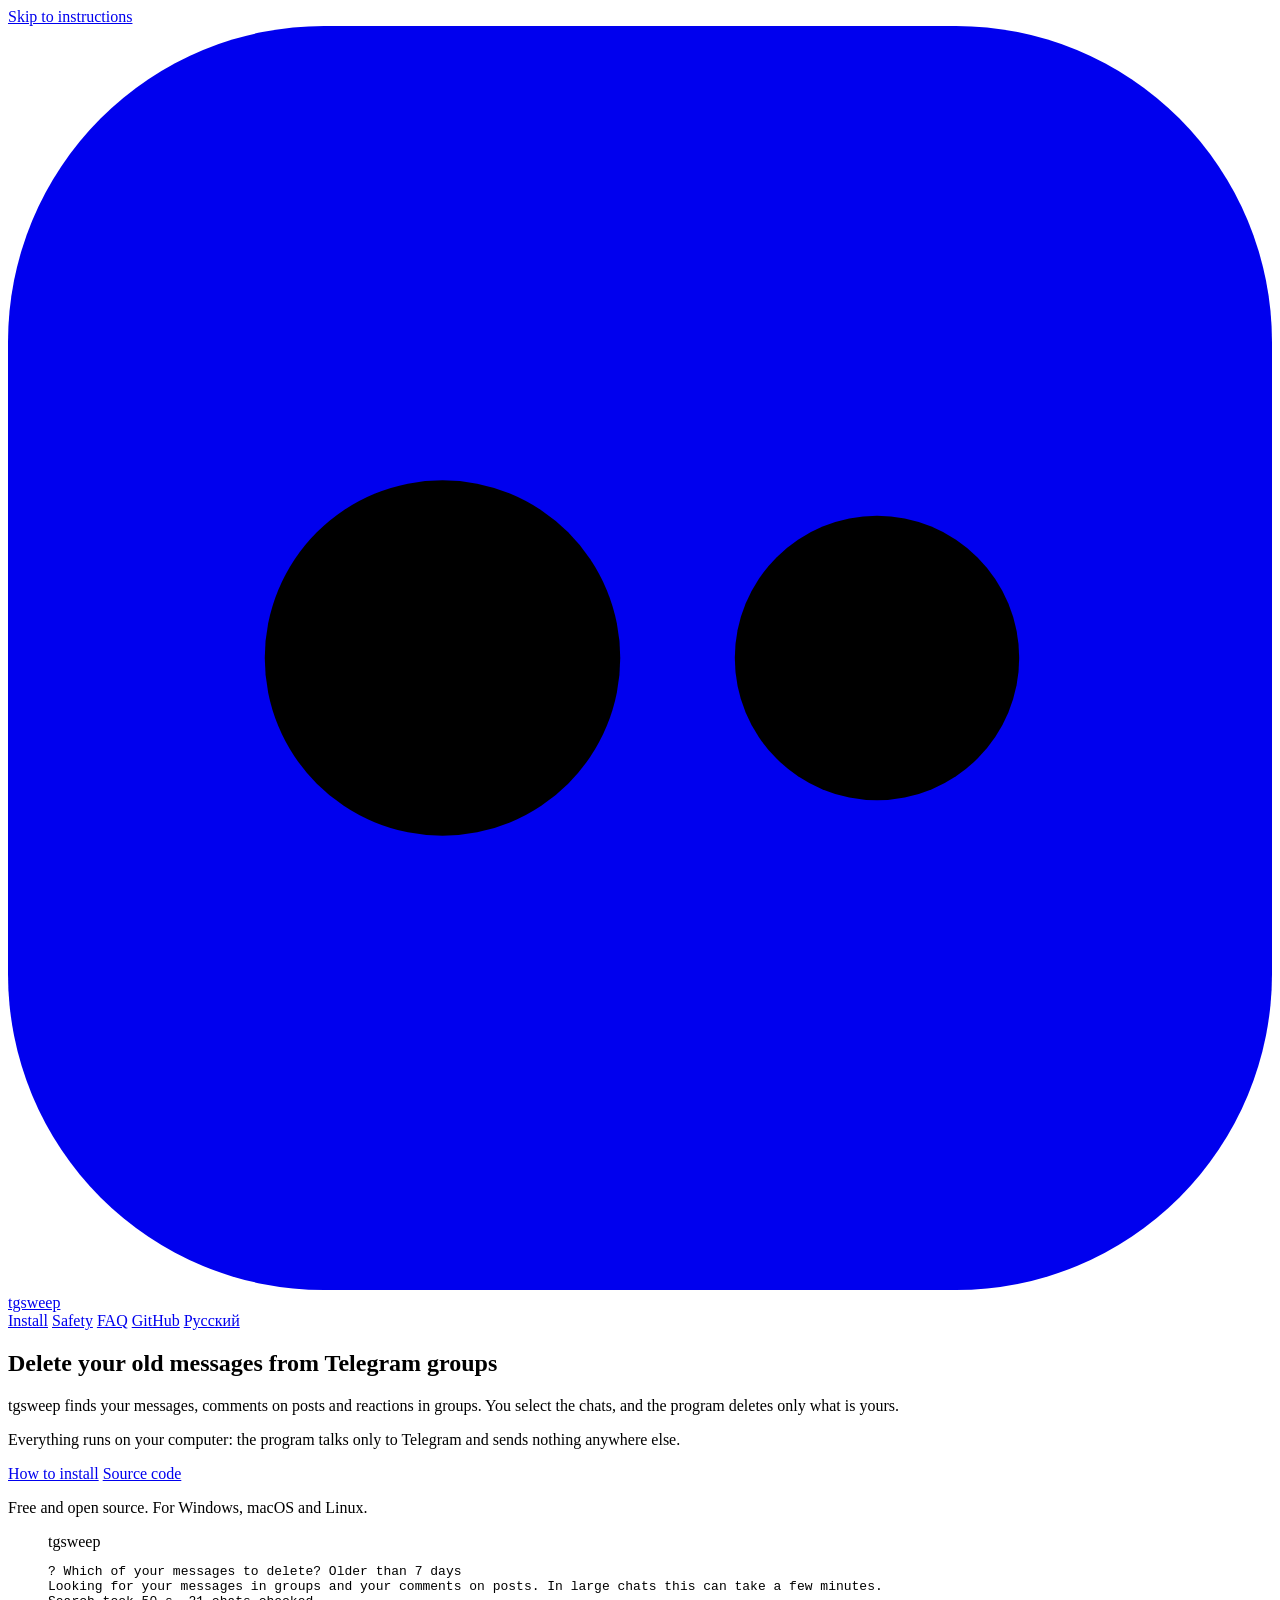
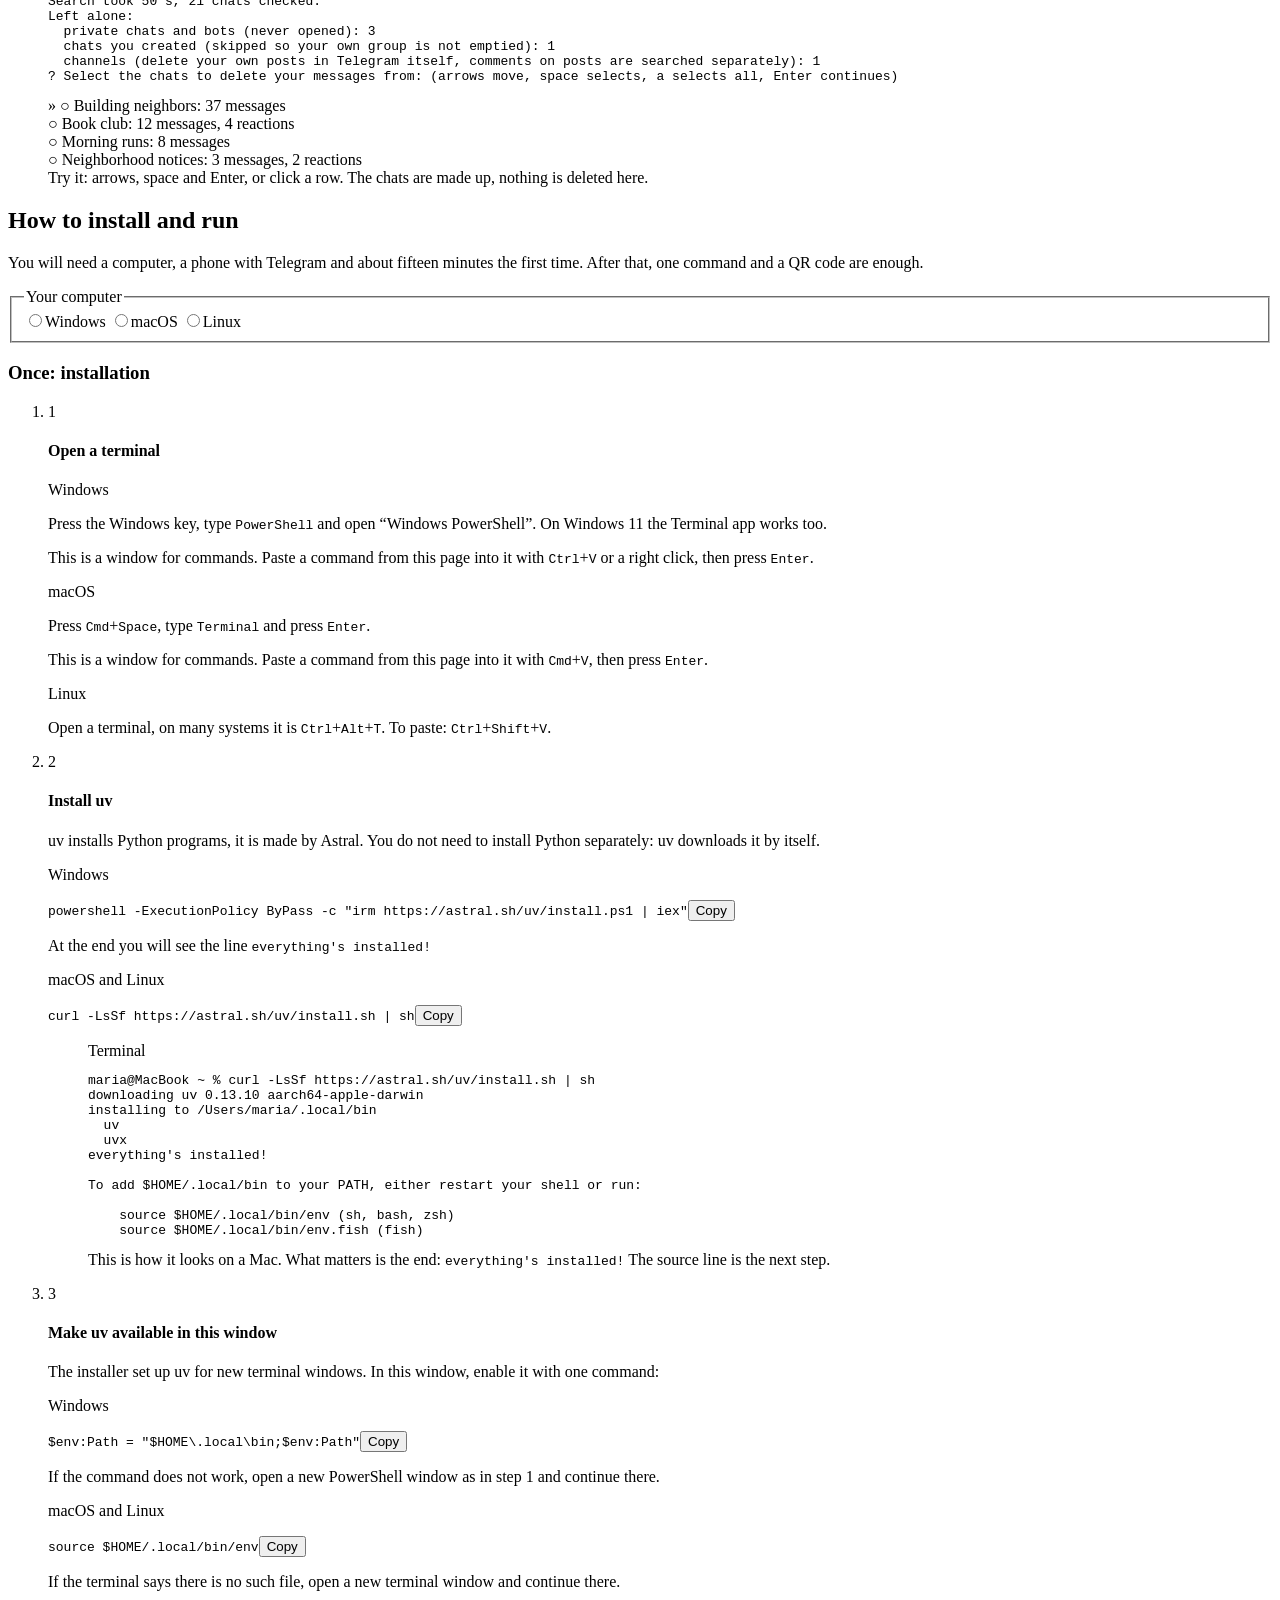
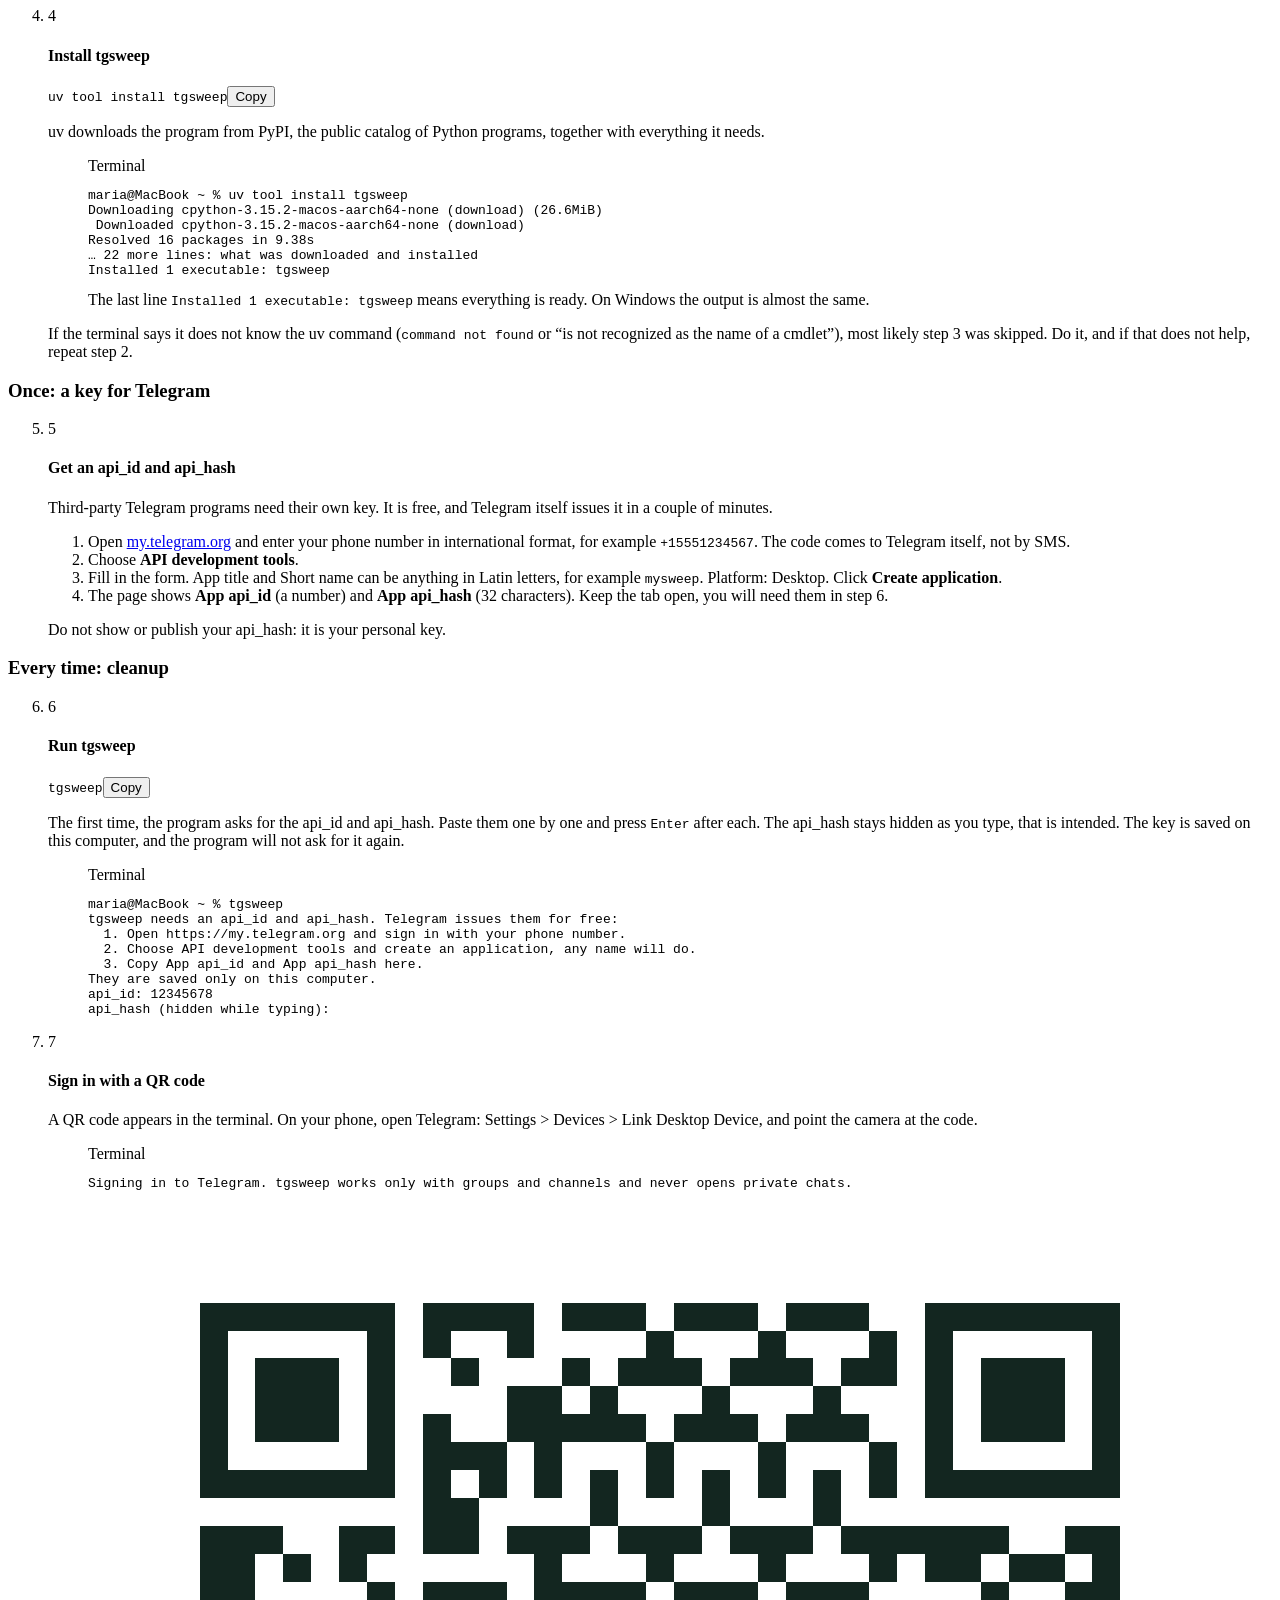
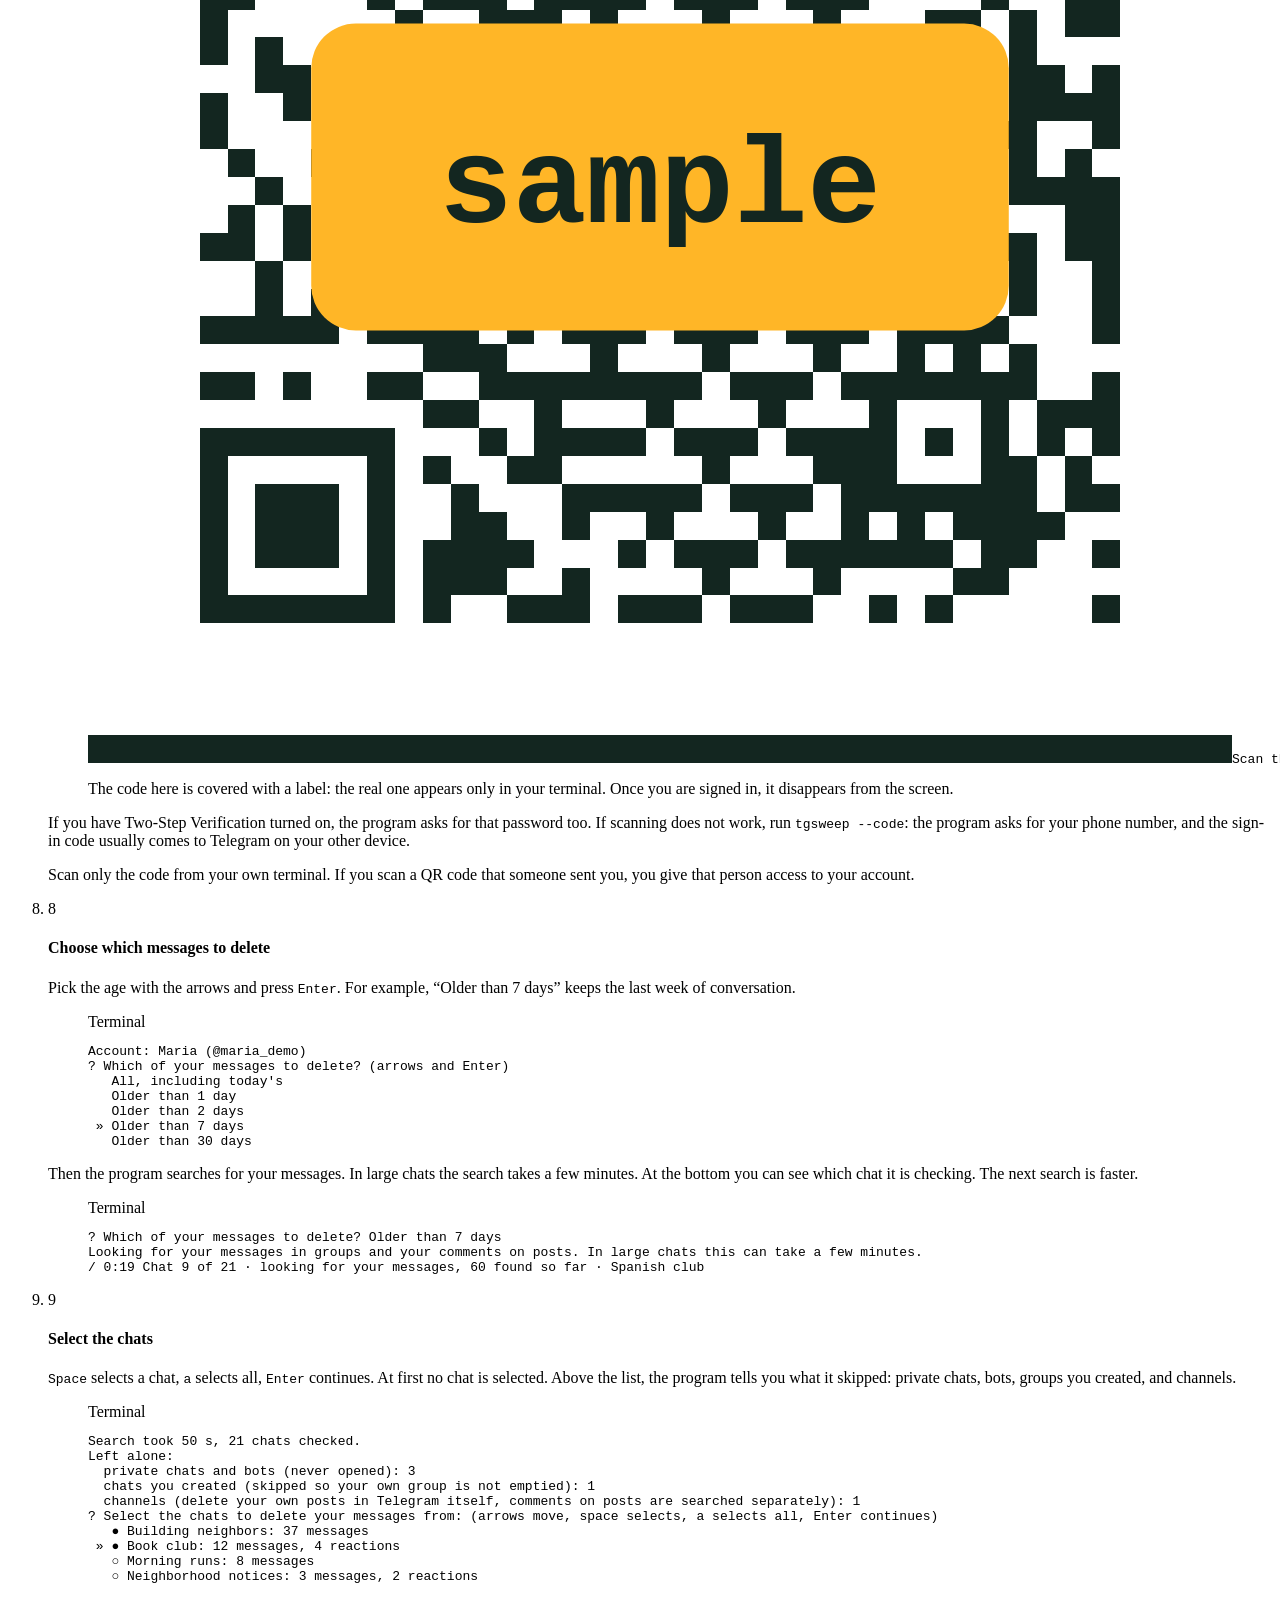
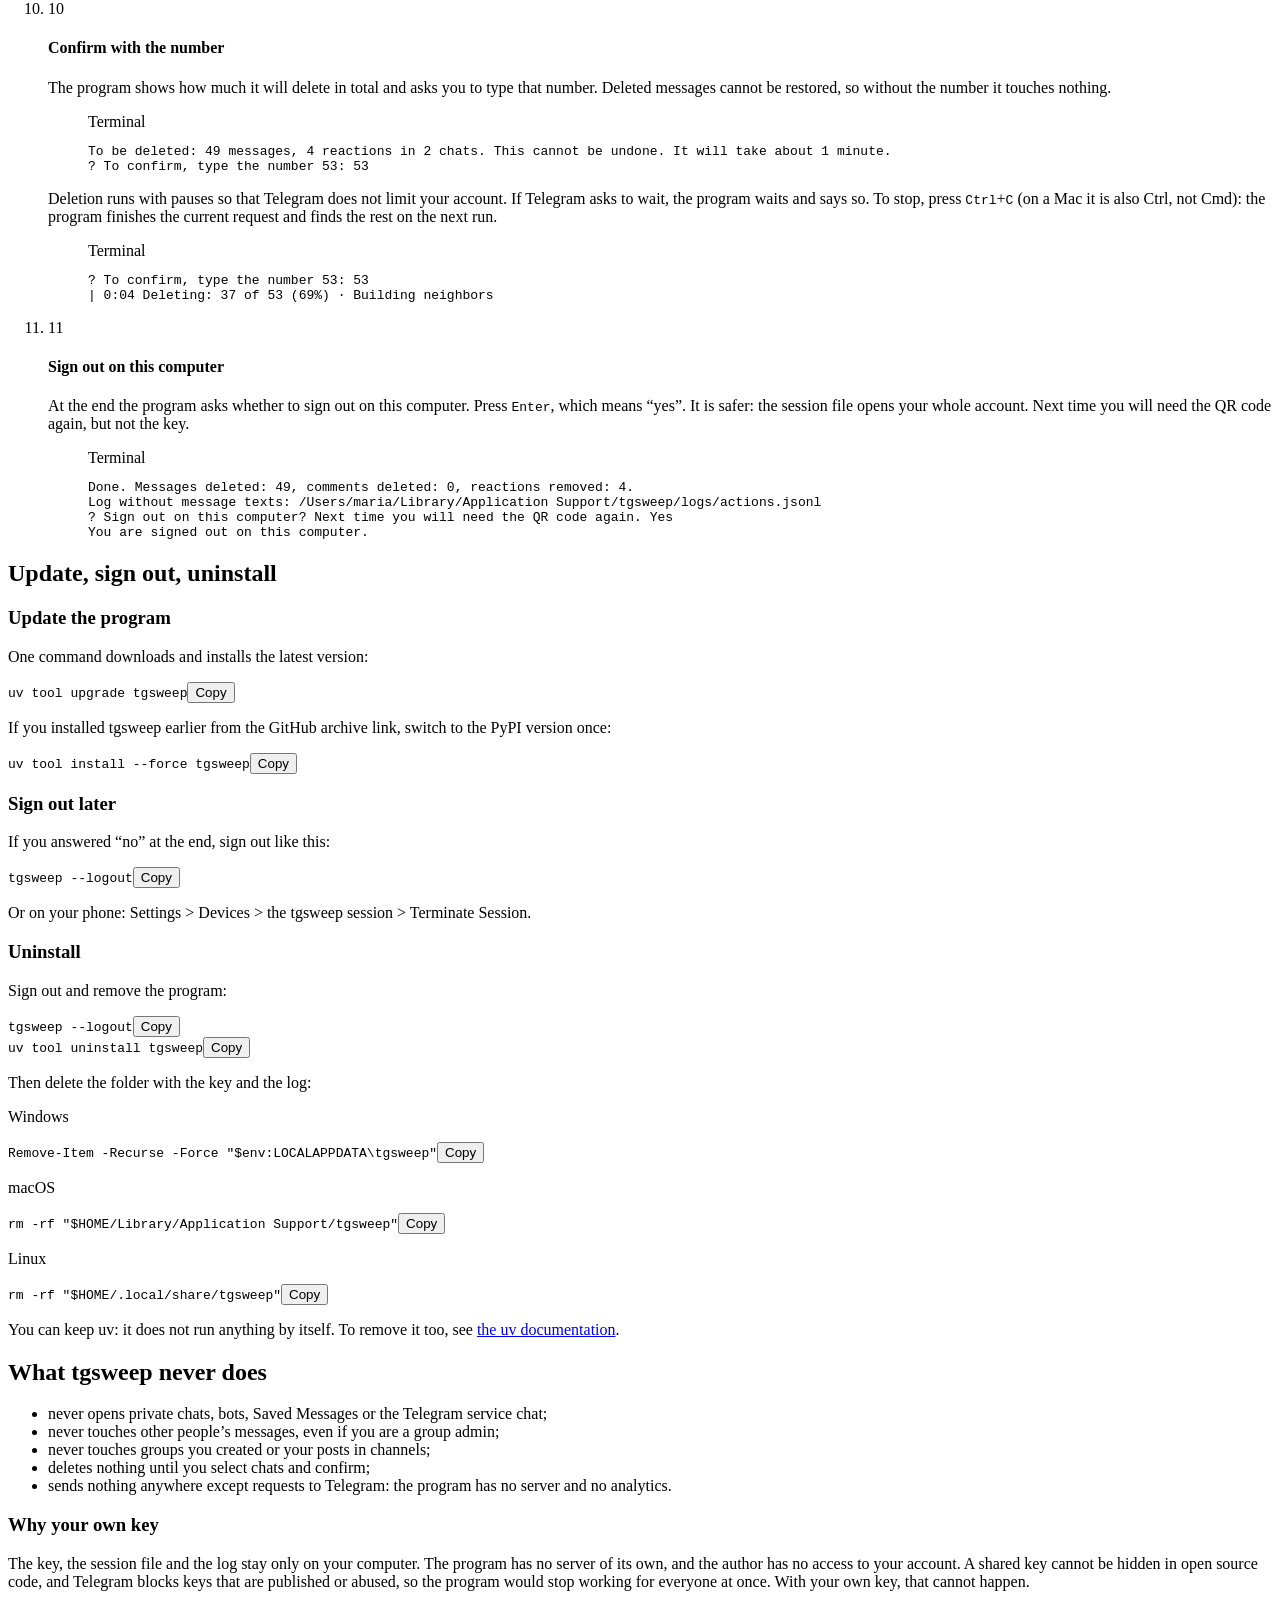
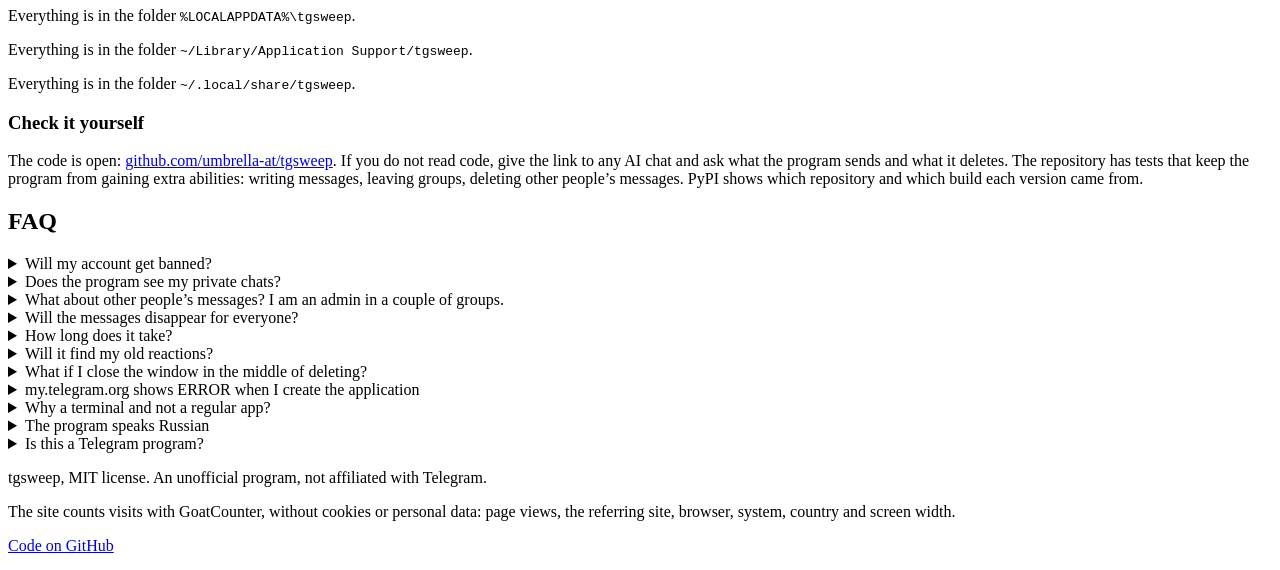
==== commit 17fc856c: "Шаг 4 сайта: вывод настоящей установки tgsweep 0.3.0 с PyPI Макет повторяет установку командой uv to" ====
--- a/site/en/index.html
+++ b/site/en/index.html
@@ -181,10 +181,10 @@
           <p>uv downloads the program from PyPI, the public catalog of Python programs, together with everything it needs.</p>
           <figure class="shot">
             <div class="term"><div class="term-bar" aria-hidden="true">Terminal</div><pre class="term-body"><span class="pr">maria@MacBook ~ %</span> uv tool install tgsweep
-Downloading cpython-3.14.7-macos-aarch64-none (download) (25.3MiB)
- Downloaded cpython-3.14.7-macos-aarch64-none (download)
-Resolved 16 packages in 6.44s
-<span class="note">… 24 more lines: what was downloaded and installed</span>
+Downloading cpython-3.15.2-macos-aarch64-none (download) (26.6MiB)
+ Downloaded cpython-3.15.2-macos-aarch64-none (download)
+Resolved 16 packages in 9.38s
+<span class="note">… 22 more lines: what was downloaded and installed</span>
 Installed 1 executable: tgsweep</pre></div>
             <figcaption>The last line <samp>Installed 1 executable: tgsweep</samp> means everything is ready. On Windows the output is almost the same.</figcaption>
           </figure>
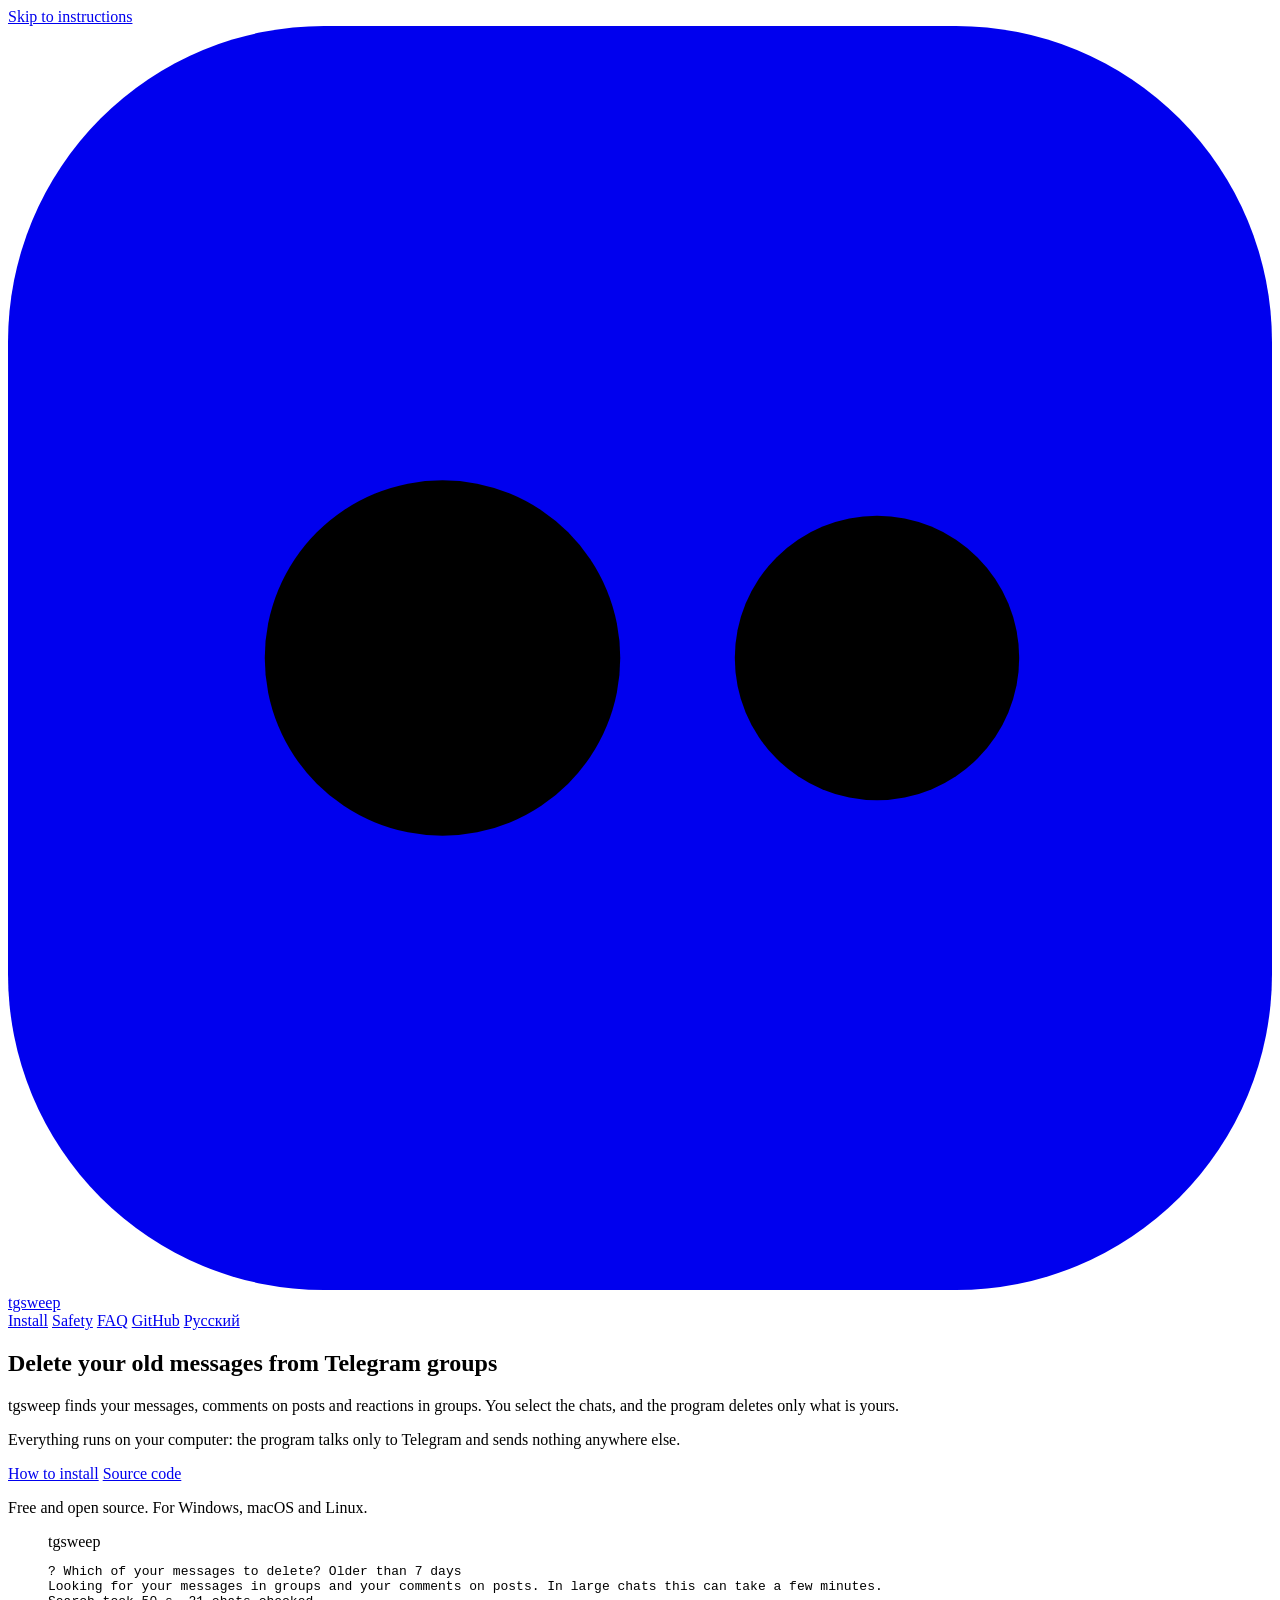
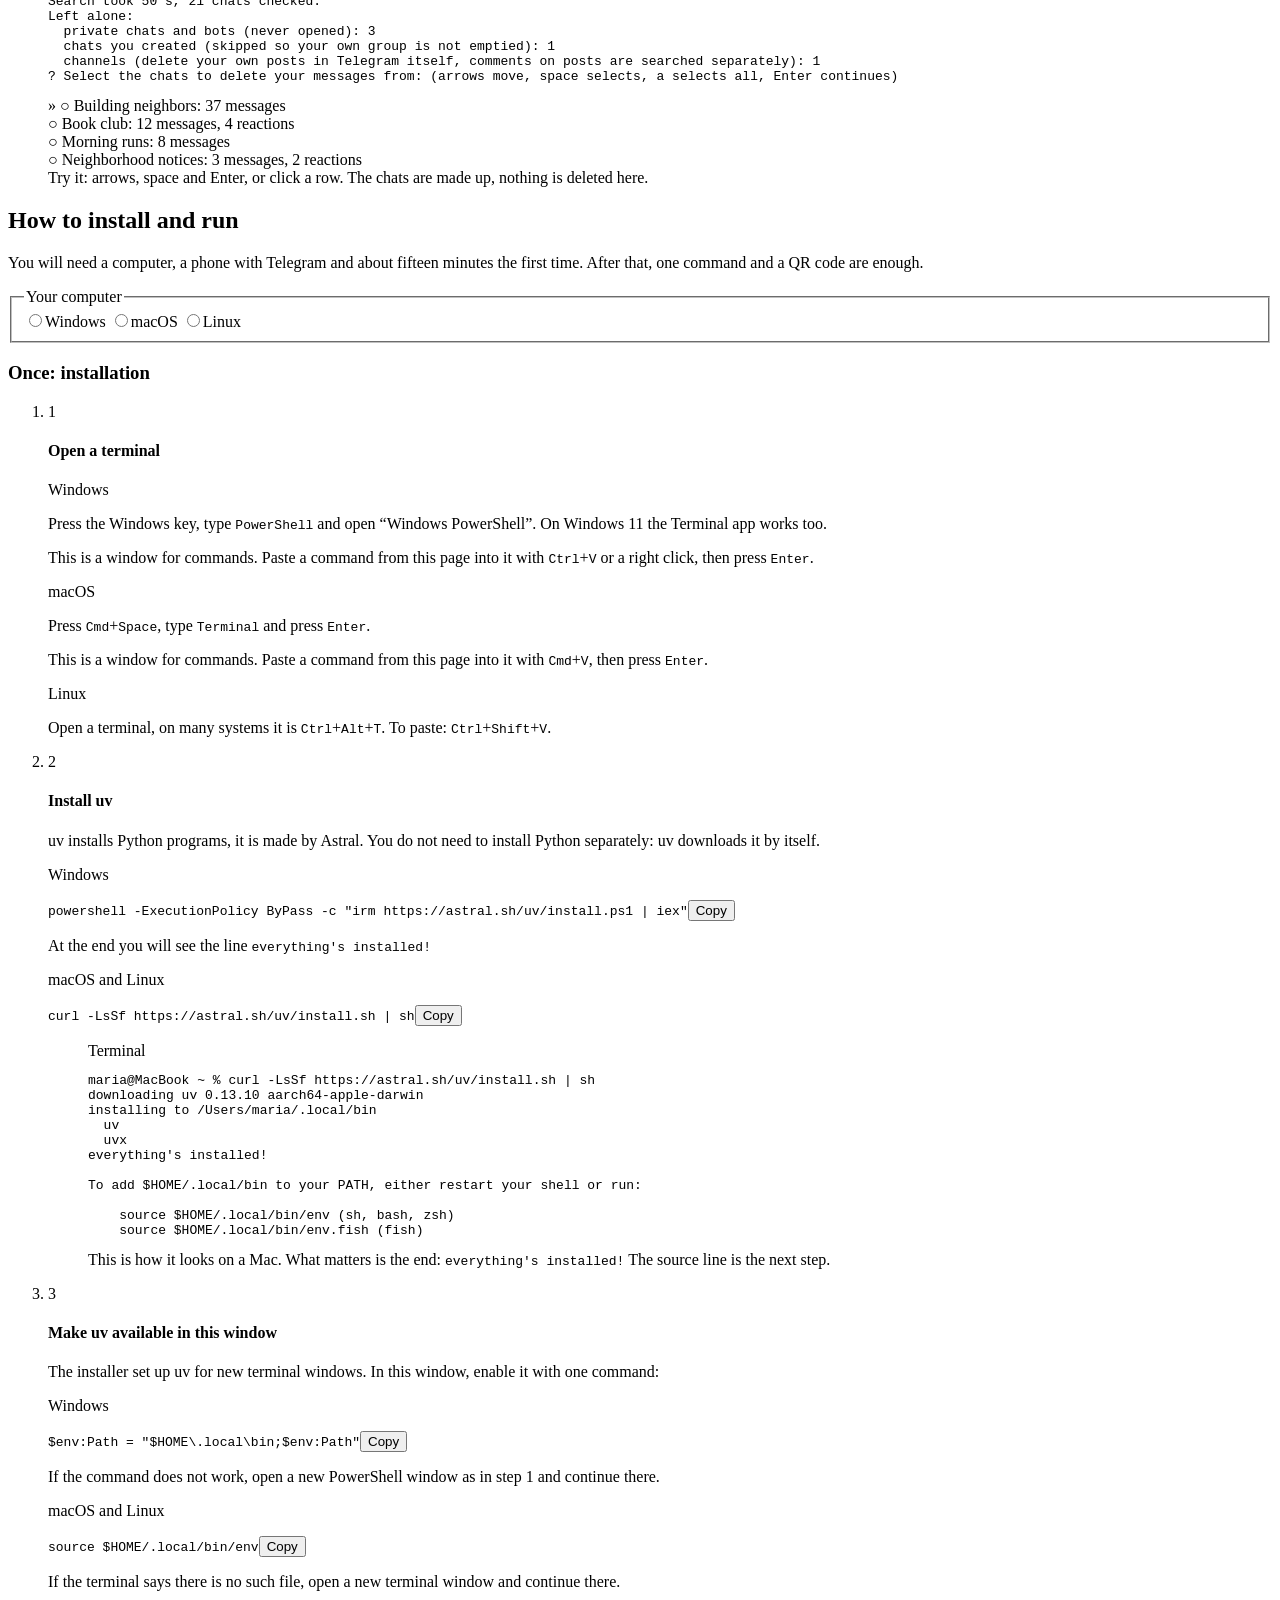
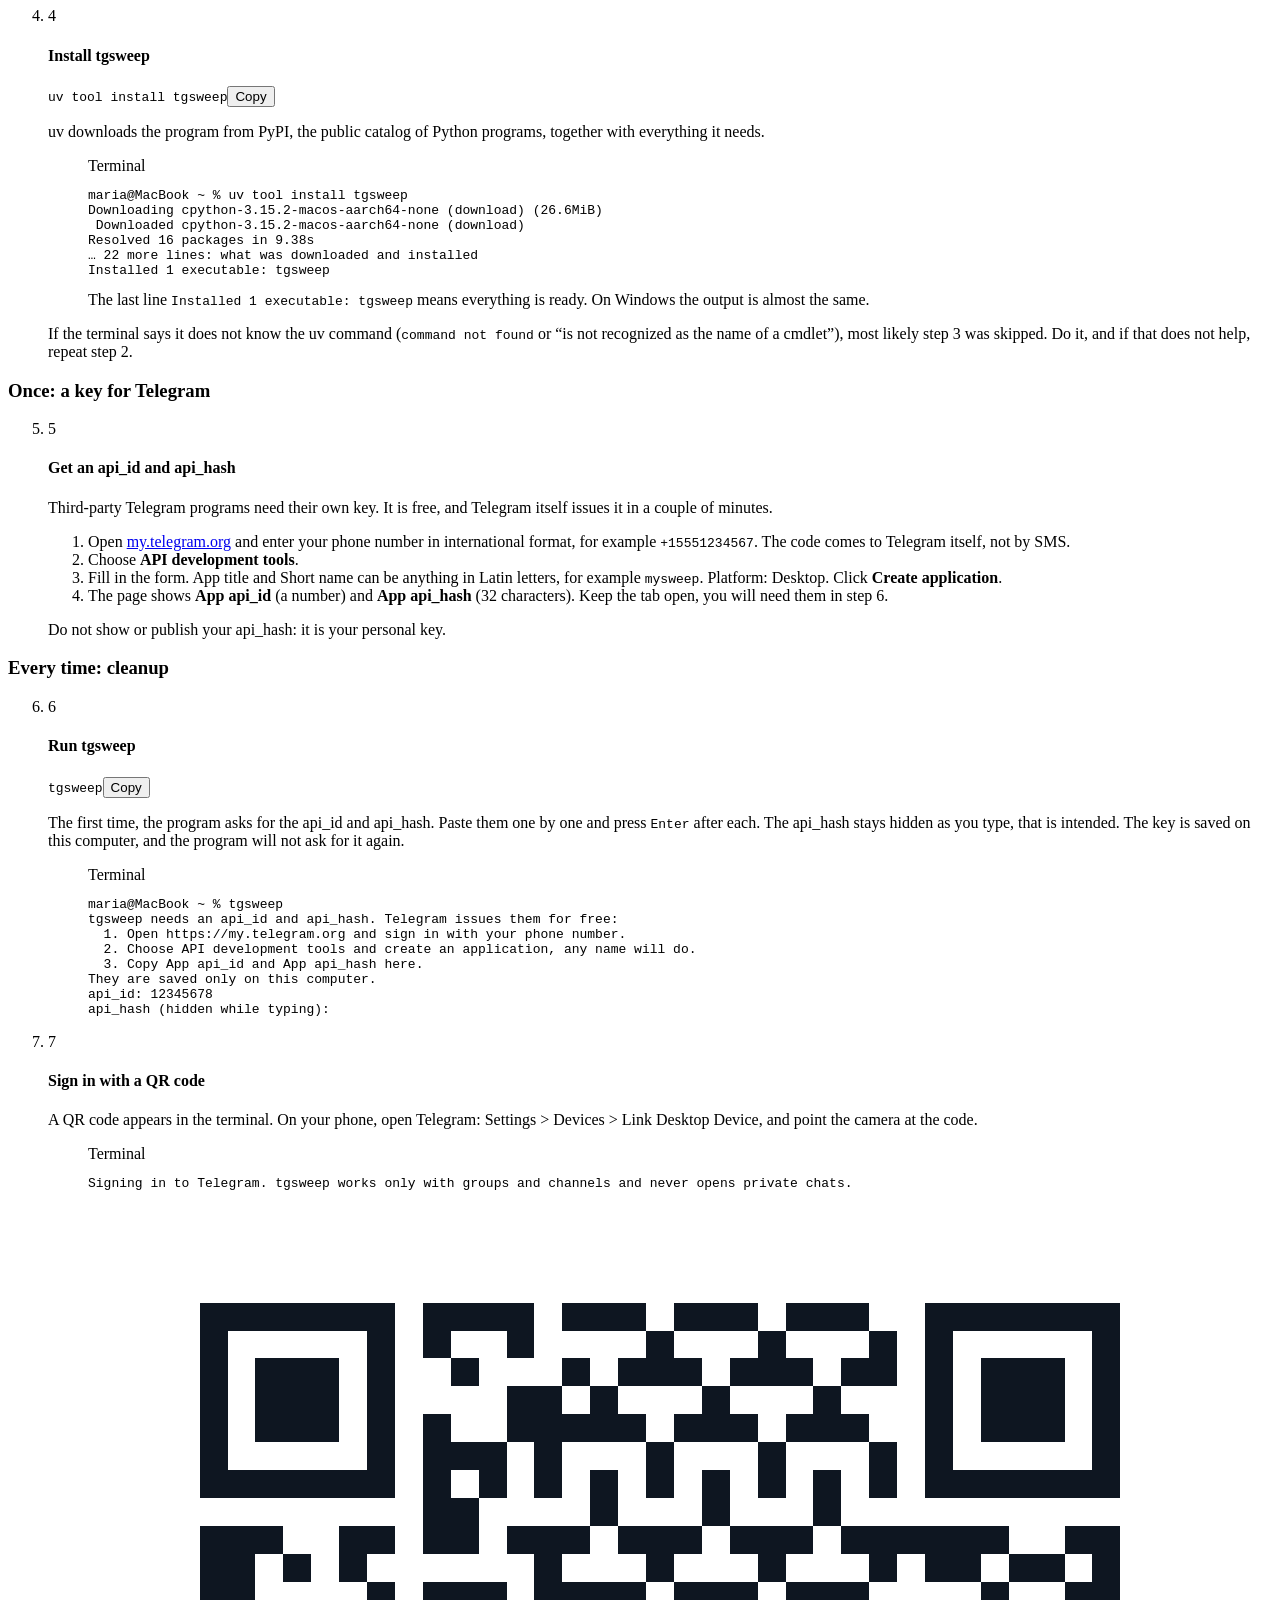
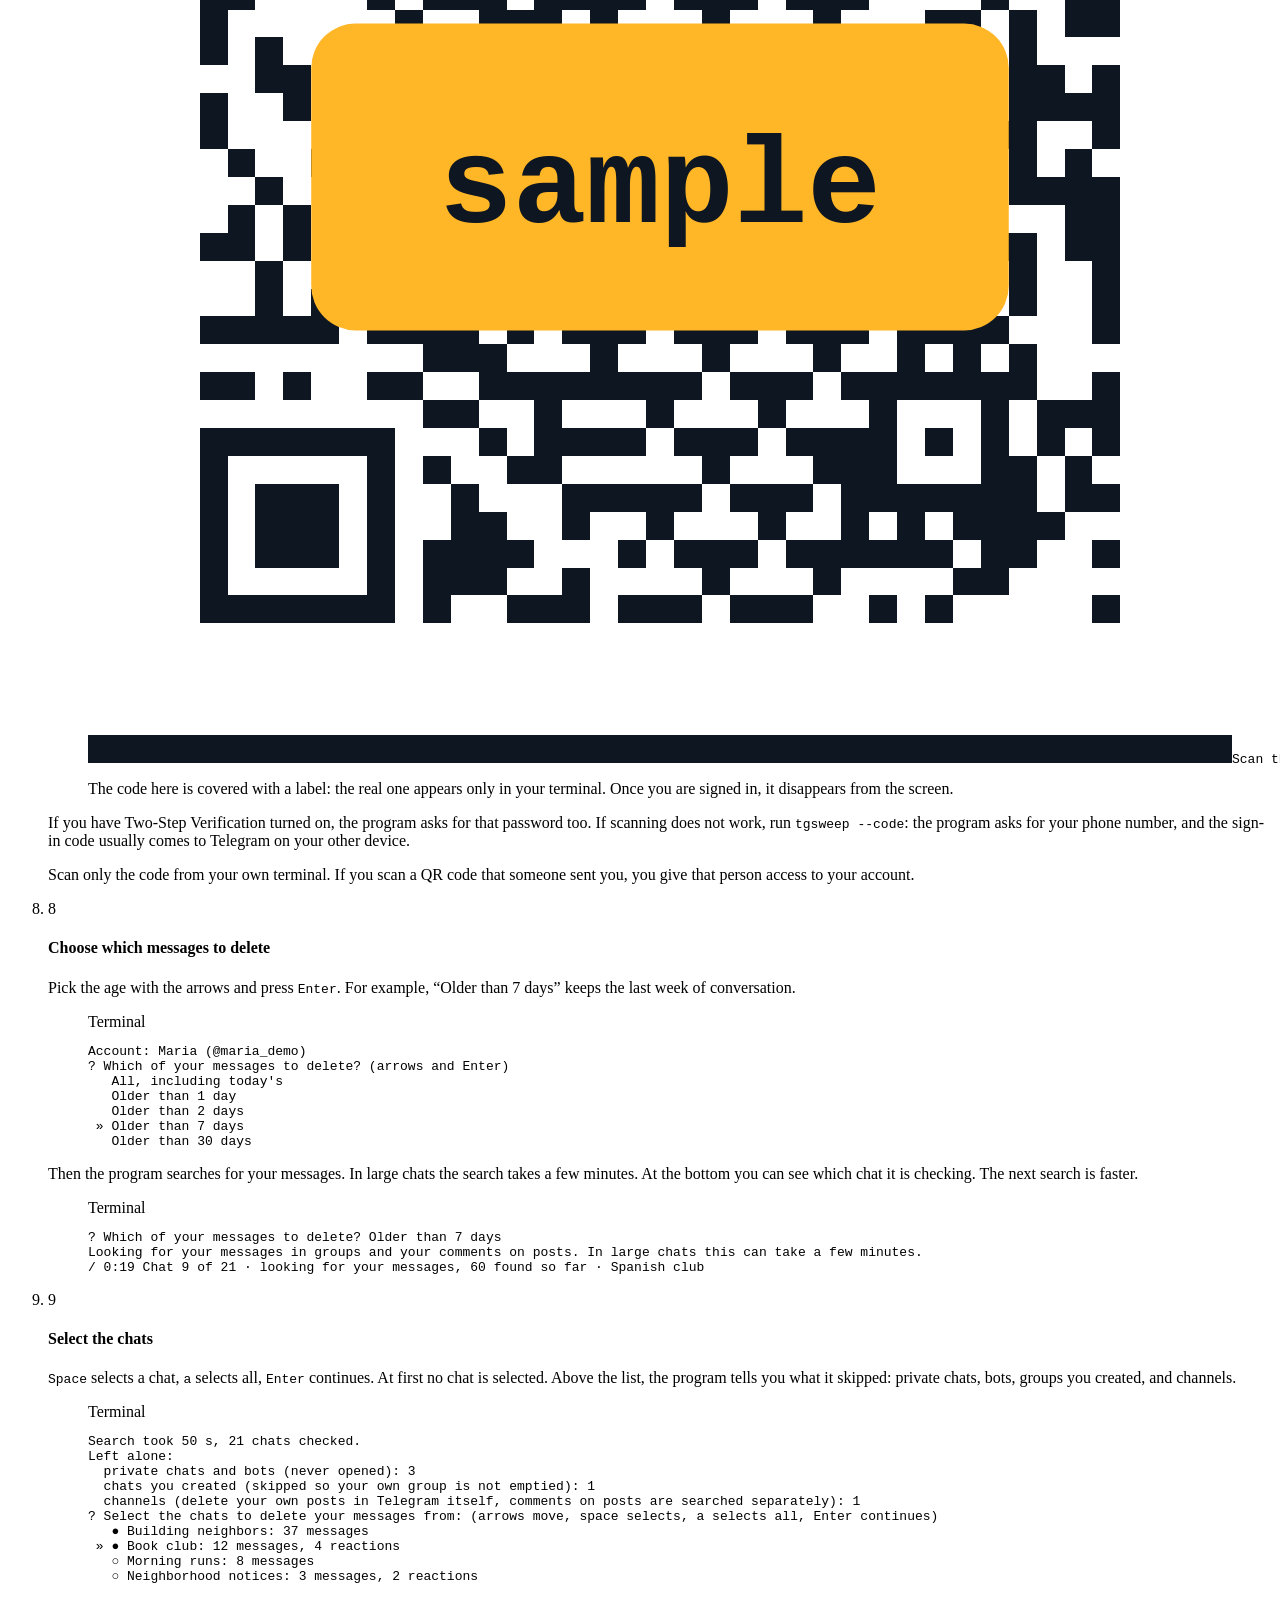
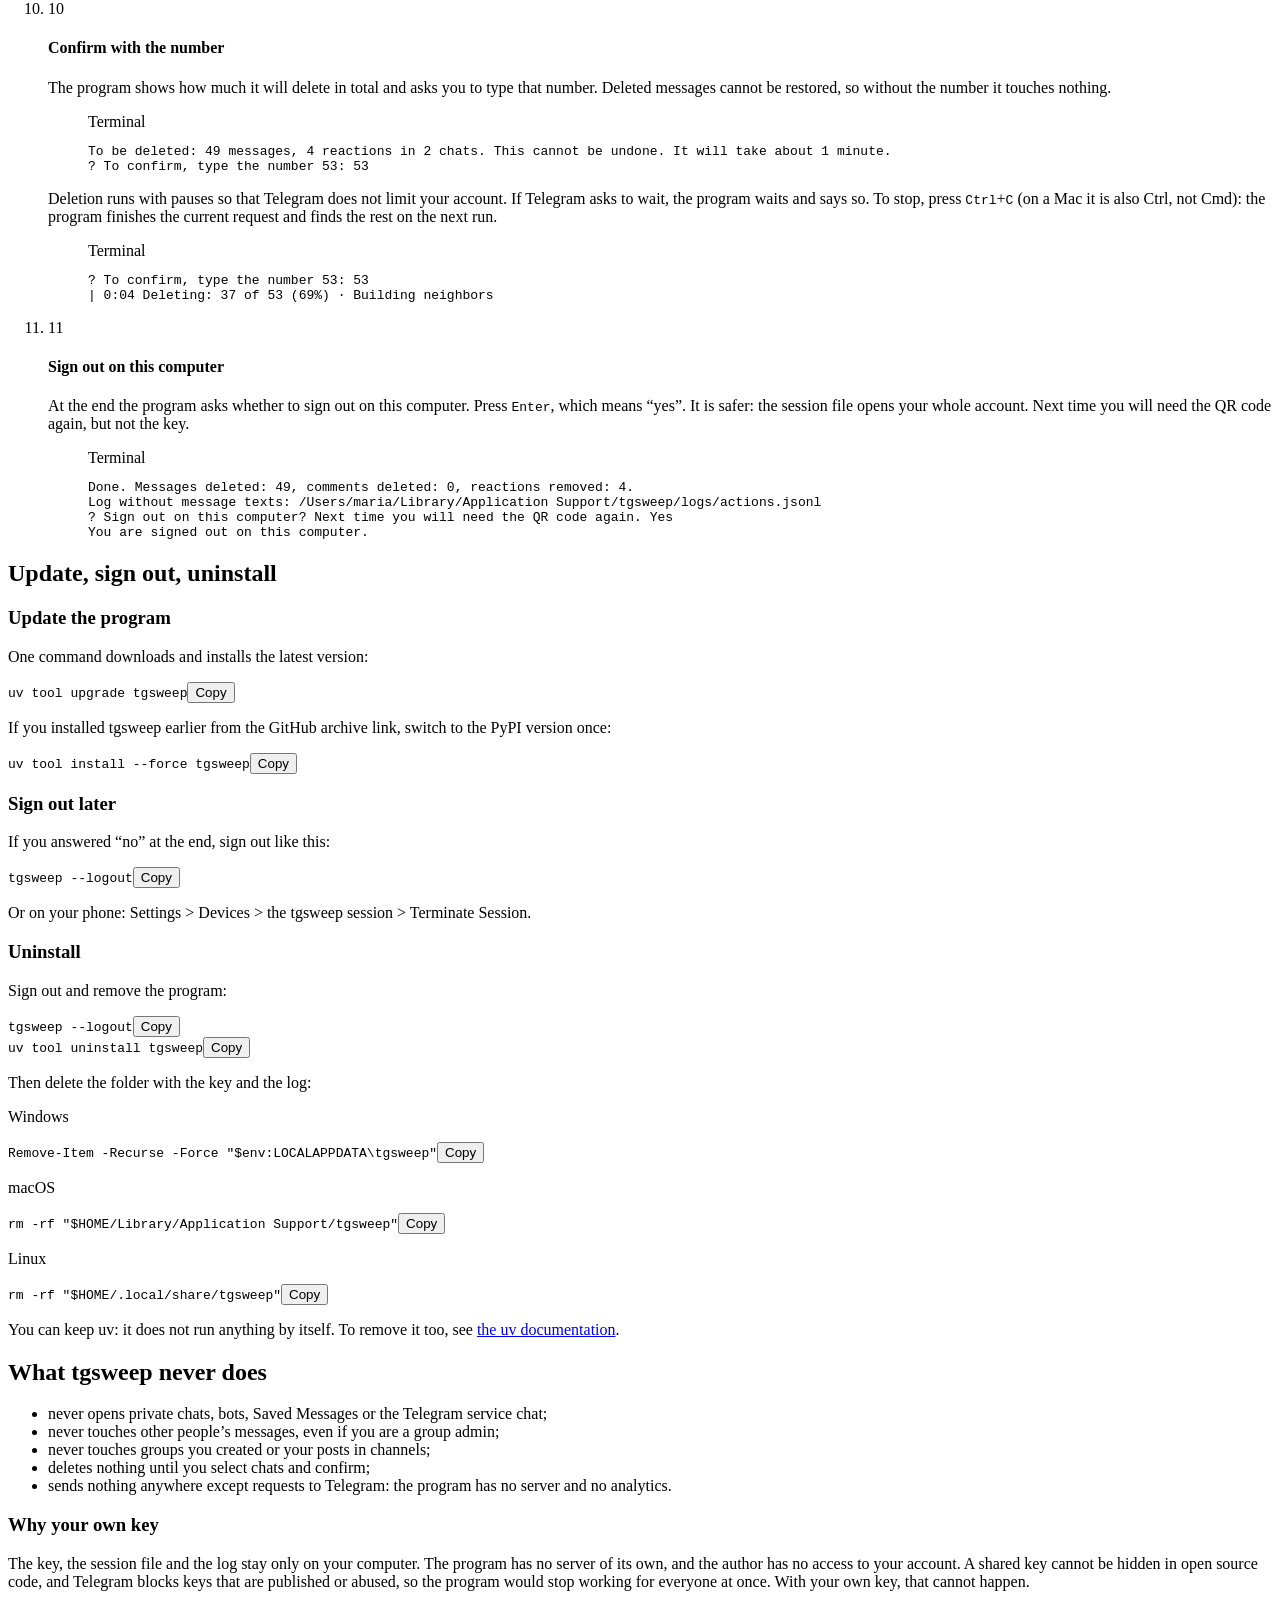
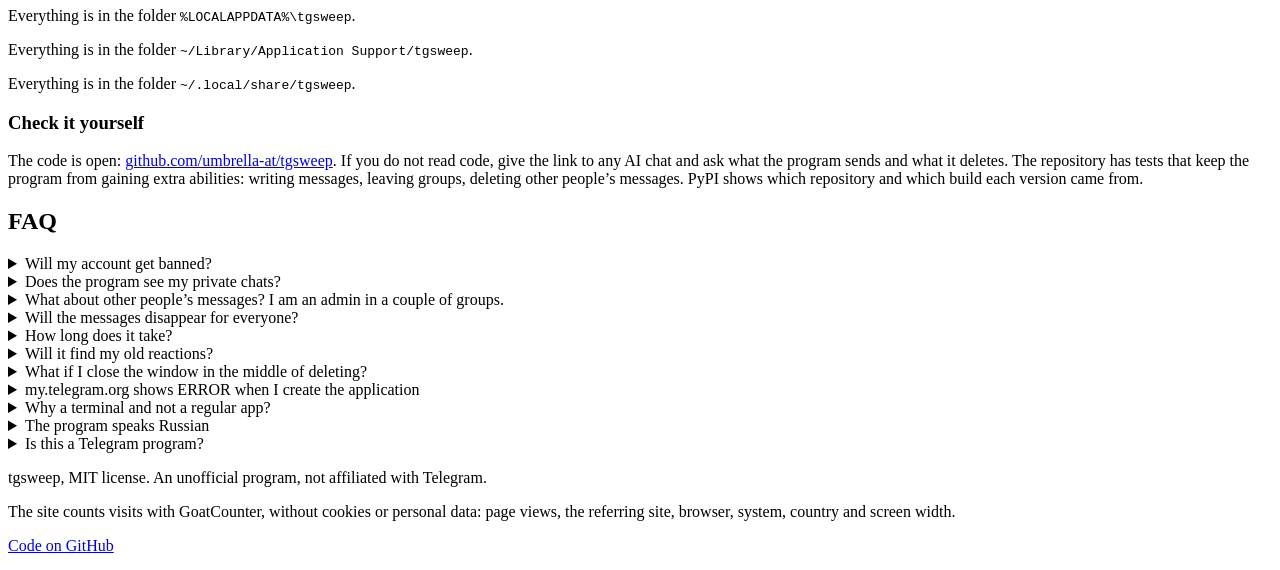
==== commit 527cbd38: "Сайт в цветах Telegram, заголовок без четвёртой строки на 1024 Палитра «Как в приложении»: токены св" ====
--- a/site/en/index.html
+++ b/site/en/index.html
@@ -8,8 +8,8 @@
 <title>tgsweep: delete your own messages from Telegram groups</title>
 <meta name="description" content="Free open source program. Finds your messages, comments and reactions in Telegram groups and deletes them in the chats you select. Everything runs on your computer.">
 <meta name="color-scheme" content="light dark">
-<meta name="theme-color" content="#E3EAE4" media="(prefers-color-scheme: light)">
-<meta name="theme-color" content="#0F1914" media="(prefers-color-scheme: dark)">
+<meta name="theme-color" content="#F3F5F8" media="(prefers-color-scheme: light)">
+<meta name="theme-color" content="#0E1621" media="(prefers-color-scheme: dark)">
 <meta property="og:type" content="website">
 <meta property="og:url" content="https://tgsweep.atworks.dev/en/">
 <meta property="og:title" content="tgsweep: delete your own messages from Telegram groups">
@@ -239,7 +239,7 @@
           <p>A QR code appears in the terminal. On your phone, open Telegram: Settings &gt; Devices &gt; Link Desktop Device, and point the camera at the code.</p>
           <figure class="shot">
             <div class="term"><div class="term-bar" aria-hidden="true">Terminal</div><pre class="term-body">Signing in to Telegram. tgsweep works only with groups and channels and never opens private chats.
-<svg class="qr" viewBox="0 0 41 42" role="img" aria-label="Sample QR code, it cannot be scanned" shape-rendering="crispEdges"><rect width="41" height="42" fill="#fff"/><path d="M4 4h1v1h-1zM4 5h1v1h-1zM5 4h1v1h-1zM6 4h1v1h-1zM7 4h1v1h-1zM8 4h1v1h-1zM9 4h1v1h-1zM10 4h1v1h-1zM10 5h1v1h-1zM12 4h1v1h-1zM12 5h1v1h-1zM13 4h1v1h-1zM14 4h1v1h-1zM15 4h1v1h-1zM15 5h1v1h-1zM17 4h1v1h-1zM18 4h1v1h-1zM19 4h1v1h-1zM20 5h1v1h-1zM21 4h1v1h-1zM22 4h1v1h-1zM23 4h1v1h-1zM24 5h1v1h-1zM25 4h1v1h-1zM26 4h1v1h-1zM27 4h1v1h-1zM28 5h1v1h-1zM30 4h1v1h-1zM30 5h1v1h-1zM31 4h1v1h-1zM32 4h1v1h-1zM33 4h1v1h-1zM34 4h1v1h-1zM35 4h1v1h-1zM36 4h1v1h-1zM36 5h1v1h-1zM4 6h1v1h-1zM4 7h1v1h-1zM6 6h1v1h-1zM6 7h1v1h-1zM7 6h1v1h-1zM7 7h1v1h-1zM8 6h1v1h-1zM8 7h1v1h-1zM10 6h1v1h-1zM10 7h1v1h-1zM13 6h1v1h-1zM15 7h1v1h-1zM16 7h1v1h-1zM17 6h1v1h-1zM18 7h1v1h-1zM19 6h1v1h-1zM20 6h1v1h-1zM21 6h1v1h-1zM22 7h1v1h-1zM23 6h1v1h-1zM24 6h1v1h-1zM25 6h1v1h-1zM26 7h1v1h-1zM27 6h1v1h-1zM28 6h1v1h-1zM30 6h1v1h-1zM30 7h1v1h-1zM32 6h1v1h-1zM32 7h1v1h-1zM33 6h1v1h-1zM33 7h1v1h-1zM34 6h1v1h-1zM34 7h1v1h-1zM36 6h1v1h-1zM36 7h1v1h-1zM4 8h1v1h-1zM4 9h1v1h-1zM6 8h1v1h-1zM7 8h1v1h-1zM8 8h1v1h-1zM10 8h1v1h-1zM10 9h1v1h-1zM12 8h1v1h-1zM12 9h1v1h-1zM13 9h1v1h-1zM14 9h1v1h-1zM15 8h1v1h-1zM16 8h1v1h-1zM16 9h1v1h-1zM17 8h1v1h-1zM18 8h1v1h-1zM19 8h1v1h-1zM20 9h1v1h-1zM21 8h1v1h-1zM22 8h1v1h-1zM23 8h1v1h-1zM24 9h1v1h-1zM25 8h1v1h-1zM26 8h1v1h-1zM27 8h1v1h-1zM28 9h1v1h-1zM30 8h1v1h-1zM30 9h1v1h-1zM32 8h1v1h-1zM33 8h1v1h-1zM34 8h1v1h-1zM36 8h1v1h-1zM36 9h1v1h-1zM4 10h1v1h-1zM5 10h1v1h-1zM6 10h1v1h-1zM7 10h1v1h-1zM8 10h1v1h-1zM9 10h1v1h-1zM10 10h1v1h-1zM12 10h1v1h-1zM12 11h1v1h-1zM13 11h1v1h-1zM14 10h1v1h-1zM16 10h1v1h-1zM18 10h1v1h-1zM18 11h1v1h-1zM20 10h1v1h-1zM22 10h1v1h-1zM22 11h1v1h-1zM24 10h1v1h-1zM26 10h1v1h-1zM26 11h1v1h-1zM28 10h1v1h-1zM30 10h1v1h-1zM31 10h1v1h-1zM32 10h1v1h-1zM33 10h1v1h-1zM34 10h1v1h-1zM35 10h1v1h-1zM36 10h1v1h-1zM4 12h1v1h-1zM4 13h1v1h-1zM5 12h1v1h-1zM5 13h1v1h-1zM6 12h1v1h-1zM7 13h1v1h-1zM9 12h1v1h-1zM9 13h1v1h-1zM10 12h1v1h-1zM12 12h1v1h-1zM13 12h1v1h-1zM15 12h1v1h-1zM16 12h1v1h-1zM16 13h1v1h-1zM17 12h1v1h-1zM19 12h1v1h-1zM20 12h1v1h-1zM20 13h1v1h-1zM21 12h1v1h-1zM23 12h1v1h-1zM24 12h1v1h-1zM24 13h1v1h-1zM25 12h1v1h-1zM27 12h1v1h-1zM28 12h1v1h-1zM28 13h1v1h-1zM29 12h1v1h-1zM30 12h1v1h-1zM30 13h1v1h-1zM31 12h1v1h-1zM31 13h1v1h-1zM32 12h1v1h-1zM33 13h1v1h-1zM34 13h1v1h-1zM35 12h1v1h-1zM36 12h1v1h-1zM36 13h1v1h-1zM4 14h1v1h-1zM4 15h1v1h-1zM5 14h1v1h-1zM10 14h1v1h-1zM11 15h1v1h-1zM12 14h1v1h-1zM13 14h1v1h-1zM14 14h1v1h-1zM14 15h1v1h-1zM15 15h1v1h-1zM16 14h1v1h-1zM16 15h1v1h-1zM17 14h1v1h-1zM18 14h1v1h-1zM18 15h1v1h-1zM19 14h1v1h-1zM21 14h1v1h-1zM22 14h1v1h-1zM22 15h1v1h-1zM23 14h1v1h-1zM25 14h1v1h-1zM26 14h1v1h-1zM26 15h1v1h-1zM27 14h1v1h-1zM30 15h1v1h-1zM31 15h1v1h-1zM32 14h1v1h-1zM33 15h1v1h-1zM35 14h1v1h-1zM35 15h1v1h-1zM36 14h1v1h-1zM36 15h1v1h-1zM4 16h1v1h-1zM6 16h1v1h-1zM6 17h1v1h-1zM7 17h1v1h-1zM9 16h1v1h-1zM10 16h1v1h-1zM11 16h1v1h-1zM12 16h1v1h-1zM12 17h1v1h-1zM13 16h1v1h-1zM14 16h1v1h-1zM14 17h1v1h-1zM17 16h1v1h-1zM19 16h1v1h-1zM20 16h1v1h-1zM20 17h1v1h-1zM21 16h1v1h-1zM23 16h1v1h-1zM24 16h1v1h-1zM24 17h1v1h-1zM25 16h1v1h-1zM27 16h1v1h-1zM28 16h1v1h-1zM28 17h1v1h-1zM29 16h1v1h-1zM29 17h1v1h-1zM30 16h1v1h-1zM30 17h1v1h-1zM31 16h1v1h-1zM31 17h1v1h-1zM33 16h1v1h-1zM33 17h1v1h-1zM34 17h1v1h-1zM36 17h1v1h-1zM4 18h1v1h-1zM4 19h1v1h-1zM7 18h1v1h-1zM10 18h1v1h-1zM12 19h1v1h-1zM13 18h1v1h-1zM13 19h1v1h-1zM14 18h1v1h-1zM15 18h1v1h-1zM17 18h1v1h-1zM18 18h1v1h-1zM18 19h1v1h-1zM19 18h1v1h-1zM21 18h1v1h-1zM22 18h1v1h-1zM22 19h1v1h-1zM23 18h1v1h-1zM25 18h1v1h-1zM26 18h1v1h-1zM26 19h1v1h-1zM27 18h1v1h-1zM29 19h1v1h-1zM32 19h1v1h-1zM33 18h1v1h-1zM33 19h1v1h-1zM34 18h1v1h-1zM35 18h1v1h-1zM36 18h1v1h-1zM36 19h1v1h-1zM5 20h1v1h-1zM6 21h1v1h-1zM8 20h1v1h-1zM9 21h1v1h-1zM10 20h1v1h-1zM11 21h1v1h-1zM12 21h1v1h-1zM13 20h1v1h-1zM14 20h1v1h-1zM14 21h1v1h-1zM15 20h1v1h-1zM16 20h1v1h-1zM16 21h1v1h-1zM17 20h1v1h-1zM19 20h1v1h-1zM20 20h1v1h-1zM20 21h1v1h-1zM21 20h1v1h-1zM23 20h1v1h-1zM24 20h1v1h-1zM24 21h1v1h-1zM25 20h1v1h-1zM27 20h1v1h-1zM28 20h1v1h-1zM28 21h1v1h-1zM30 20h1v1h-1zM31 20h1v1h-1zM31 21h1v1h-1zM33 20h1v1h-1zM33 21h1v1h-1zM34 21h1v1h-1zM35 20h1v1h-1zM35 21h1v1h-1zM36 21h1v1h-1zM4 23h1v1h-1zM5 22h1v1h-1zM5 23h1v1h-1zM7 22h1v1h-1zM7 23h1v1h-1zM10 22h1v1h-1zM11 22h1v1h-1zM11 23h1v1h-1zM12 23h1v1h-1zM13 22h1v1h-1zM13 23h1v1h-1zM15 23h1v1h-1zM16 22h1v1h-1zM16 23h1v1h-1zM17 22h1v1h-1zM18 22h1v1h-1zM18 23h1v1h-1zM19 22h1v1h-1zM21 22h1v1h-1zM22 22h1v1h-1zM22 23h1v1h-1zM23 22h1v1h-1zM25 22h1v1h-1zM26 22h1v1h-1zM26 23h1v1h-1zM27 22h1v1h-1zM29 22h1v1h-1zM29 23h1v1h-1zM30 22h1v1h-1zM31 23h1v1h-1zM32 23h1v1h-1zM33 23h1v1h-1zM35 22h1v1h-1zM35 23h1v1h-1zM36 22h1v1h-1zM36 23h1v1h-1zM6 24h1v1h-1zM6 25h1v1h-1zM8 25h1v1h-1zM9 24h1v1h-1zM10 24h1v1h-1zM12 24h1v1h-1zM12 25h1v1h-1zM13 24h1v1h-1zM14 24h1v1h-1zM17 24h1v1h-1zM19 24h1v1h-1zM20 24h1v1h-1zM20 25h1v1h-1zM21 24h1v1h-1zM23 24h1v1h-1zM24 24h1v1h-1zM24 25h1v1h-1zM25 24h1v1h-1zM27 24h1v1h-1zM28 24h1v1h-1zM28 25h1v1h-1zM29 25h1v1h-1zM30 24h1v1h-1zM31 24h1v1h-1zM31 25h1v1h-1zM33 24h1v1h-1zM33 25h1v1h-1zM36 24h1v1h-1zM36 25h1v1h-1zM4 26h1v1h-1zM5 26h1v1h-1zM6 26h1v1h-1zM7 26h1v1h-1zM8 26h1v1h-1zM10 26h1v1h-1zM11 26h1v1h-1zM12 26h1v1h-1zM12 27h1v1h-1zM13 26h1v1h-1zM13 27h1v1h-1zM14 27h1v1h-1zM15 26h1v1h-1zM17 26h1v1h-1zM18 26h1v1h-1zM18 27h1v1h-1zM19 26h1v1h-1zM21 26h1v1h-1zM22 26h1v1h-1zM22 27h1v1h-1zM23 26h1v1h-1zM25 26h1v1h-1zM26 26h1v1h-1zM26 27h1v1h-1zM27 26h1v1h-1zM29 26h1v1h-1zM29 27h1v1h-1zM30 26h1v1h-1zM31 26h1v1h-1zM31 27h1v1h-1zM32 26h1v1h-1zM33 27h1v1h-1zM36 26h1v1h-1zM4 28h1v1h-1zM5 28h1v1h-1zM7 28h1v1h-1zM10 28h1v1h-1zM11 28h1v1h-1zM12 29h1v1h-1zM13 29h1v1h-1zM14 28h1v1h-1zM15 28h1v1h-1zM16 28h1v1h-1zM16 29h1v1h-1zM17 28h1v1h-1zM18 28h1v1h-1zM19 28h1v1h-1zM20 28h1v1h-1zM20 29h1v1h-1zM21 28h1v1h-1zM23 28h1v1h-1zM24 28h1v1h-1zM24 29h1v1h-1zM25 28h1v1h-1zM27 28h1v1h-1zM28 28h1v1h-1zM28 29h1v1h-1zM29 28h1v1h-1zM30 28h1v1h-1zM31 28h1v1h-1zM32 28h1v1h-1zM32 29h1v1h-1zM33 28h1v1h-1zM34 29h1v1h-1zM35 29h1v1h-1zM36 28h1v1h-1zM36 29h1v1h-1zM4 30h1v1h-1zM4 31h1v1h-1zM5 30h1v1h-1zM6 30h1v1h-1zM7 30h1v1h-1zM8 30h1v1h-1zM9 30h1v1h-1zM10 30h1v1h-1zM10 31h1v1h-1zM12 31h1v1h-1zM14 30h1v1h-1zM15 31h1v1h-1zM16 30h1v1h-1zM16 31h1v1h-1zM17 30h1v1h-1zM18 30h1v1h-1zM19 30h1v1h-1zM21 30h1v1h-1zM22 30h1v1h-1zM22 31h1v1h-1zM23 30h1v1h-1zM25 30h1v1h-1zM26 30h1v1h-1zM26 31h1v1h-1zM27 30h1v1h-1zM27 31h1v1h-1zM28 30h1v1h-1zM28 31h1v1h-1zM30 30h1v1h-1zM32 30h1v1h-1zM32 31h1v1h-1zM33 31h1v1h-1zM34 30h1v1h-1zM35 31h1v1h-1zM36 30h1v1h-1zM4 32h1v1h-1zM4 33h1v1h-1zM6 32h1v1h-1zM6 33h1v1h-1zM7 32h1v1h-1zM7 33h1v1h-1zM8 32h1v1h-1zM8 33h1v1h-1zM10 32h1v1h-1zM10 33h1v1h-1zM13 32h1v1h-1zM13 33h1v1h-1zM14 33h1v1h-1zM17 32h1v1h-1zM17 33h1v1h-1zM18 32h1v1h-1zM19 32h1v1h-1zM20 32h1v1h-1zM20 33h1v1h-1zM21 32h1v1h-1zM23 32h1v1h-1zM24 32h1v1h-1zM24 33h1v1h-1zM25 32h1v1h-1zM27 32h1v1h-1zM27 33h1v1h-1zM28 32h1v1h-1zM29 32h1v1h-1zM29 33h1v1h-1zM30 32h1v1h-1zM31 32h1v1h-1zM31 33h1v1h-1zM32 32h1v1h-1zM32 33h1v1h-1zM33 32h1v1h-1zM33 33h1v1h-1zM34 33h1v1h-1zM35 32h1v1h-1zM36 32h1v1h-1zM4 34h1v1h-1zM4 35h1v1h-1zM6 34h1v1h-1zM7 34h1v1h-1zM8 34h1v1h-1zM10 34h1v1h-1zM10 35h1v1h-1zM12 34h1v1h-1zM12 35h1v1h-1zM13 34h1v1h-1zM13 35h1v1h-1zM14 34h1v1h-1zM14 35h1v1h-1zM15 34h1v1h-1zM17 35h1v1h-1zM19 34h1v1h-1zM21 34h1v1h-1zM22 34h1v1h-1zM22 35h1v1h-1zM23 34h1v1h-1zM25 34h1v1h-1zM26 34h1v1h-1zM26 35h1v1h-1zM27 34h1v1h-1zM28 34h1v1h-1zM29 34h1v1h-1zM30 34h1v1h-1zM31 35h1v1h-1zM32 34h1v1h-1zM32 35h1v1h-1zM33 34h1v1h-1zM36 34h1v1h-1zM4 36h1v1h-1zM5 36h1v1h-1zM6 36h1v1h-1zM7 36h1v1h-1zM8 36h1v1h-1zM9 36h1v1h-1zM10 36h1v1h-1zM12 36h1v1h-1zM15 36h1v1h-1zM16 36h1v1h-1zM17 36h1v1h-1zM19 36h1v1h-1zM20 36h1v1h-1zM21 36h1v1h-1zM23 36h1v1h-1zM24 36h1v1h-1zM25 36h1v1h-1zM28 36h1v1h-1zM30 36h1v1h-1zM36 36h1v1h-1zM0 41h1v1h-1zM1 41h1v1h-1zM2 41h1v1h-1zM3 41h1v1h-1zM4 41h1v1h-1zM5 41h1v1h-1zM6 41h1v1h-1zM7 41h1v1h-1zM8 41h1v1h-1zM9 41h1v1h-1zM10 41h1v1h-1zM11 41h1v1h-1zM12 41h1v1h-1zM13 41h1v1h-1zM14 41h1v1h-1zM15 41h1v1h-1zM16 41h1v1h-1zM17 41h1v1h-1zM18 41h1v1h-1zM19 41h1v1h-1zM20 41h1v1h-1zM21 41h1v1h-1zM22 41h1v1h-1zM23 41h1v1h-1zM24 41h1v1h-1zM25 41h1v1h-1zM26 41h1v1h-1zM27 41h1v1h-1zM28 41h1v1h-1zM29 41h1v1h-1zM30 41h1v1h-1zM31 41h1v1h-1zM32 41h1v1h-1zM33 41h1v1h-1zM34 41h1v1h-1zM35 41h1v1h-1zM36 41h1v1h-1zM37 41h1v1h-1zM38 41h1v1h-1zM39 41h1v1h-1zM40 41h1v1h-1z" fill="#132620"/><rect x="8.0" y="15.5" width="25" height="11" rx="1.6" fill="#FFB627" shape-rendering="auto"/><text x="20.5" y="22.6" text-anchor="middle" font-size="4.4" font-weight="600" fill="#132620">sample</text></svg>Scan the code with your phone: Telegram > Settings > Devices > Link Desktop Device. The code changes about every 30 seconds, a new one appears here.</pre></div>
+<svg class="qr" viewBox="0 0 41 42" role="img" aria-label="Sample QR code, it cannot be scanned" shape-rendering="crispEdges"><rect width="41" height="42" fill="#fff"/><path d="M4 4h1v1h-1zM4 5h1v1h-1zM5 4h1v1h-1zM6 4h1v1h-1zM7 4h1v1h-1zM8 4h1v1h-1zM9 4h1v1h-1zM10 4h1v1h-1zM10 5h1v1h-1zM12 4h1v1h-1zM12 5h1v1h-1zM13 4h1v1h-1zM14 4h1v1h-1zM15 4h1v1h-1zM15 5h1v1h-1zM17 4h1v1h-1zM18 4h1v1h-1zM19 4h1v1h-1zM20 5h1v1h-1zM21 4h1v1h-1zM22 4h1v1h-1zM23 4h1v1h-1zM24 5h1v1h-1zM25 4h1v1h-1zM26 4h1v1h-1zM27 4h1v1h-1zM28 5h1v1h-1zM30 4h1v1h-1zM30 5h1v1h-1zM31 4h1v1h-1zM32 4h1v1h-1zM33 4h1v1h-1zM34 4h1v1h-1zM35 4h1v1h-1zM36 4h1v1h-1zM36 5h1v1h-1zM4 6h1v1h-1zM4 7h1v1h-1zM6 6h1v1h-1zM6 7h1v1h-1zM7 6h1v1h-1zM7 7h1v1h-1zM8 6h1v1h-1zM8 7h1v1h-1zM10 6h1v1h-1zM10 7h1v1h-1zM13 6h1v1h-1zM15 7h1v1h-1zM16 7h1v1h-1zM17 6h1v1h-1zM18 7h1v1h-1zM19 6h1v1h-1zM20 6h1v1h-1zM21 6h1v1h-1zM22 7h1v1h-1zM23 6h1v1h-1zM24 6h1v1h-1zM25 6h1v1h-1zM26 7h1v1h-1zM27 6h1v1h-1zM28 6h1v1h-1zM30 6h1v1h-1zM30 7h1v1h-1zM32 6h1v1h-1zM32 7h1v1h-1zM33 6h1v1h-1zM33 7h1v1h-1zM34 6h1v1h-1zM34 7h1v1h-1zM36 6h1v1h-1zM36 7h1v1h-1zM4 8h1v1h-1zM4 9h1v1h-1zM6 8h1v1h-1zM7 8h1v1h-1zM8 8h1v1h-1zM10 8h1v1h-1zM10 9h1v1h-1zM12 8h1v1h-1zM12 9h1v1h-1zM13 9h1v1h-1zM14 9h1v1h-1zM15 8h1v1h-1zM16 8h1v1h-1zM16 9h1v1h-1zM17 8h1v1h-1zM18 8h1v1h-1zM19 8h1v1h-1zM20 9h1v1h-1zM21 8h1v1h-1zM22 8h1v1h-1zM23 8h1v1h-1zM24 9h1v1h-1zM25 8h1v1h-1zM26 8h1v1h-1zM27 8h1v1h-1zM28 9h1v1h-1zM30 8h1v1h-1zM30 9h1v1h-1zM32 8h1v1h-1zM33 8h1v1h-1zM34 8h1v1h-1zM36 8h1v1h-1zM36 9h1v1h-1zM4 10h1v1h-1zM5 10h1v1h-1zM6 10h1v1h-1zM7 10h1v1h-1zM8 10h1v1h-1zM9 10h1v1h-1zM10 10h1v1h-1zM12 10h1v1h-1zM12 11h1v1h-1zM13 11h1v1h-1zM14 10h1v1h-1zM16 10h1v1h-1zM18 10h1v1h-1zM18 11h1v1h-1zM20 10h1v1h-1zM22 10h1v1h-1zM22 11h1v1h-1zM24 10h1v1h-1zM26 10h1v1h-1zM26 11h1v1h-1zM28 10h1v1h-1zM30 10h1v1h-1zM31 10h1v1h-1zM32 10h1v1h-1zM33 10h1v1h-1zM34 10h1v1h-1zM35 10h1v1h-1zM36 10h1v1h-1zM4 12h1v1h-1zM4 13h1v1h-1zM5 12h1v1h-1zM5 13h1v1h-1zM6 12h1v1h-1zM7 13h1v1h-1zM9 12h1v1h-1zM9 13h1v1h-1zM10 12h1v1h-1zM12 12h1v1h-1zM13 12h1v1h-1zM15 12h1v1h-1zM16 12h1v1h-1zM16 13h1v1h-1zM17 12h1v1h-1zM19 12h1v1h-1zM20 12h1v1h-1zM20 13h1v1h-1zM21 12h1v1h-1zM23 12h1v1h-1zM24 12h1v1h-1zM24 13h1v1h-1zM25 12h1v1h-1zM27 12h1v1h-1zM28 12h1v1h-1zM28 13h1v1h-1zM29 12h1v1h-1zM30 12h1v1h-1zM30 13h1v1h-1zM31 12h1v1h-1zM31 13h1v1h-1zM32 12h1v1h-1zM33 13h1v1h-1zM34 13h1v1h-1zM35 12h1v1h-1zM36 12h1v1h-1zM36 13h1v1h-1zM4 14h1v1h-1zM4 15h1v1h-1zM5 14h1v1h-1zM10 14h1v1h-1zM11 15h1v1h-1zM12 14h1v1h-1zM13 14h1v1h-1zM14 14h1v1h-1zM14 15h1v1h-1zM15 15h1v1h-1zM16 14h1v1h-1zM16 15h1v1h-1zM17 14h1v1h-1zM18 14h1v1h-1zM18 15h1v1h-1zM19 14h1v1h-1zM21 14h1v1h-1zM22 14h1v1h-1zM22 15h1v1h-1zM23 14h1v1h-1zM25 14h1v1h-1zM26 14h1v1h-1zM26 15h1v1h-1zM27 14h1v1h-1zM30 15h1v1h-1zM31 15h1v1h-1zM32 14h1v1h-1zM33 15h1v1h-1zM35 14h1v1h-1zM35 15h1v1h-1zM36 14h1v1h-1zM36 15h1v1h-1zM4 16h1v1h-1zM6 16h1v1h-1zM6 17h1v1h-1zM7 17h1v1h-1zM9 16h1v1h-1zM10 16h1v1h-1zM11 16h1v1h-1zM12 16h1v1h-1zM12 17h1v1h-1zM13 16h1v1h-1zM14 16h1v1h-1zM14 17h1v1h-1zM17 16h1v1h-1zM19 16h1v1h-1zM20 16h1v1h-1zM20 17h1v1h-1zM21 16h1v1h-1zM23 16h1v1h-1zM24 16h1v1h-1zM24 17h1v1h-1zM25 16h1v1h-1zM27 16h1v1h-1zM28 16h1v1h-1zM28 17h1v1h-1zM29 16h1v1h-1zM29 17h1v1h-1zM30 16h1v1h-1zM30 17h1v1h-1zM31 16h1v1h-1zM31 17h1v1h-1zM33 16h1v1h-1zM33 17h1v1h-1zM34 17h1v1h-1zM36 17h1v1h-1zM4 18h1v1h-1zM4 19h1v1h-1zM7 18h1v1h-1zM10 18h1v1h-1zM12 19h1v1h-1zM13 18h1v1h-1zM13 19h1v1h-1zM14 18h1v1h-1zM15 18h1v1h-1zM17 18h1v1h-1zM18 18h1v1h-1zM18 19h1v1h-1zM19 18h1v1h-1zM21 18h1v1h-1zM22 18h1v1h-1zM22 19h1v1h-1zM23 18h1v1h-1zM25 18h1v1h-1zM26 18h1v1h-1zM26 19h1v1h-1zM27 18h1v1h-1zM29 19h1v1h-1zM32 19h1v1h-1zM33 18h1v1h-1zM33 19h1v1h-1zM34 18h1v1h-1zM35 18h1v1h-1zM36 18h1v1h-1zM36 19h1v1h-1zM5 20h1v1h-1zM6 21h1v1h-1zM8 20h1v1h-1zM9 21h1v1h-1zM10 20h1v1h-1zM11 21h1v1h-1zM12 21h1v1h-1zM13 20h1v1h-1zM14 20h1v1h-1zM14 21h1v1h-1zM15 20h1v1h-1zM16 20h1v1h-1zM16 21h1v1h-1zM17 20h1v1h-1zM19 20h1v1h-1zM20 20h1v1h-1zM20 21h1v1h-1zM21 20h1v1h-1zM23 20h1v1h-1zM24 20h1v1h-1zM24 21h1v1h-1zM25 20h1v1h-1zM27 20h1v1h-1zM28 20h1v1h-1zM28 21h1v1h-1zM30 20h1v1h-1zM31 20h1v1h-1zM31 21h1v1h-1zM33 20h1v1h-1zM33 21h1v1h-1zM34 21h1v1h-1zM35 20h1v1h-1zM35 21h1v1h-1zM36 21h1v1h-1zM4 23h1v1h-1zM5 22h1v1h-1zM5 23h1v1h-1zM7 22h1v1h-1zM7 23h1v1h-1zM10 22h1v1h-1zM11 22h1v1h-1zM11 23h1v1h-1zM12 23h1v1h-1zM13 22h1v1h-1zM13 23h1v1h-1zM15 23h1v1h-1zM16 22h1v1h-1zM16 23h1v1h-1zM17 22h1v1h-1zM18 22h1v1h-1zM18 23h1v1h-1zM19 22h1v1h-1zM21 22h1v1h-1zM22 22h1v1h-1zM22 23h1v1h-1zM23 22h1v1h-1zM25 22h1v1h-1zM26 22h1v1h-1zM26 23h1v1h-1zM27 22h1v1h-1zM29 22h1v1h-1zM29 23h1v1h-1zM30 22h1v1h-1zM31 23h1v1h-1zM32 23h1v1h-1zM33 23h1v1h-1zM35 22h1v1h-1zM35 23h1v1h-1zM36 22h1v1h-1zM36 23h1v1h-1zM6 24h1v1h-1zM6 25h1v1h-1zM8 25h1v1h-1zM9 24h1v1h-1zM10 24h1v1h-1zM12 24h1v1h-1zM12 25h1v1h-1zM13 24h1v1h-1zM14 24h1v1h-1zM17 24h1v1h-1zM19 24h1v1h-1zM20 24h1v1h-1zM20 25h1v1h-1zM21 24h1v1h-1zM23 24h1v1h-1zM24 24h1v1h-1zM24 25h1v1h-1zM25 24h1v1h-1zM27 24h1v1h-1zM28 24h1v1h-1zM28 25h1v1h-1zM29 25h1v1h-1zM30 24h1v1h-1zM31 24h1v1h-1zM31 25h1v1h-1zM33 24h1v1h-1zM33 25h1v1h-1zM36 24h1v1h-1zM36 25h1v1h-1zM4 26h1v1h-1zM5 26h1v1h-1zM6 26h1v1h-1zM7 26h1v1h-1zM8 26h1v1h-1zM10 26h1v1h-1zM11 26h1v1h-1zM12 26h1v1h-1zM12 27h1v1h-1zM13 26h1v1h-1zM13 27h1v1h-1zM14 27h1v1h-1zM15 26h1v1h-1zM17 26h1v1h-1zM18 26h1v1h-1zM18 27h1v1h-1zM19 26h1v1h-1zM21 26h1v1h-1zM22 26h1v1h-1zM22 27h1v1h-1zM23 26h1v1h-1zM25 26h1v1h-1zM26 26h1v1h-1zM26 27h1v1h-1zM27 26h1v1h-1zM29 26h1v1h-1zM29 27h1v1h-1zM30 26h1v1h-1zM31 26h1v1h-1zM31 27h1v1h-1zM32 26h1v1h-1zM33 27h1v1h-1zM36 26h1v1h-1zM4 28h1v1h-1zM5 28h1v1h-1zM7 28h1v1h-1zM10 28h1v1h-1zM11 28h1v1h-1zM12 29h1v1h-1zM13 29h1v1h-1zM14 28h1v1h-1zM15 28h1v1h-1zM16 28h1v1h-1zM16 29h1v1h-1zM17 28h1v1h-1zM18 28h1v1h-1zM19 28h1v1h-1zM20 28h1v1h-1zM20 29h1v1h-1zM21 28h1v1h-1zM23 28h1v1h-1zM24 28h1v1h-1zM24 29h1v1h-1zM25 28h1v1h-1zM27 28h1v1h-1zM28 28h1v1h-1zM28 29h1v1h-1zM29 28h1v1h-1zM30 28h1v1h-1zM31 28h1v1h-1zM32 28h1v1h-1zM32 29h1v1h-1zM33 28h1v1h-1zM34 29h1v1h-1zM35 29h1v1h-1zM36 28h1v1h-1zM36 29h1v1h-1zM4 30h1v1h-1zM4 31h1v1h-1zM5 30h1v1h-1zM6 30h1v1h-1zM7 30h1v1h-1zM8 30h1v1h-1zM9 30h1v1h-1zM10 30h1v1h-1zM10 31h1v1h-1zM12 31h1v1h-1zM14 30h1v1h-1zM15 31h1v1h-1zM16 30h1v1h-1zM16 31h1v1h-1zM17 30h1v1h-1zM18 30h1v1h-1zM19 30h1v1h-1zM21 30h1v1h-1zM22 30h1v1h-1zM22 31h1v1h-1zM23 30h1v1h-1zM25 30h1v1h-1zM26 30h1v1h-1zM26 31h1v1h-1zM27 30h1v1h-1zM27 31h1v1h-1zM28 30h1v1h-1zM28 31h1v1h-1zM30 30h1v1h-1zM32 30h1v1h-1zM32 31h1v1h-1zM33 31h1v1h-1zM34 30h1v1h-1zM35 31h1v1h-1zM36 30h1v1h-1zM4 32h1v1h-1zM4 33h1v1h-1zM6 32h1v1h-1zM6 33h1v1h-1zM7 32h1v1h-1zM7 33h1v1h-1zM8 32h1v1h-1zM8 33h1v1h-1zM10 32h1v1h-1zM10 33h1v1h-1zM13 32h1v1h-1zM13 33h1v1h-1zM14 33h1v1h-1zM17 32h1v1h-1zM17 33h1v1h-1zM18 32h1v1h-1zM19 32h1v1h-1zM20 32h1v1h-1zM20 33h1v1h-1zM21 32h1v1h-1zM23 32h1v1h-1zM24 32h1v1h-1zM24 33h1v1h-1zM25 32h1v1h-1zM27 32h1v1h-1zM27 33h1v1h-1zM28 32h1v1h-1zM29 32h1v1h-1zM29 33h1v1h-1zM30 32h1v1h-1zM31 32h1v1h-1zM31 33h1v1h-1zM32 32h1v1h-1zM32 33h1v1h-1zM33 32h1v1h-1zM33 33h1v1h-1zM34 33h1v1h-1zM35 32h1v1h-1zM36 32h1v1h-1zM4 34h1v1h-1zM4 35h1v1h-1zM6 34h1v1h-1zM7 34h1v1h-1zM8 34h1v1h-1zM10 34h1v1h-1zM10 35h1v1h-1zM12 34h1v1h-1zM12 35h1v1h-1zM13 34h1v1h-1zM13 35h1v1h-1zM14 34h1v1h-1zM14 35h1v1h-1zM15 34h1v1h-1zM17 35h1v1h-1zM19 34h1v1h-1zM21 34h1v1h-1zM22 34h1v1h-1zM22 35h1v1h-1zM23 34h1v1h-1zM25 34h1v1h-1zM26 34h1v1h-1zM26 35h1v1h-1zM27 34h1v1h-1zM28 34h1v1h-1zM29 34h1v1h-1zM30 34h1v1h-1zM31 35h1v1h-1zM32 34h1v1h-1zM32 35h1v1h-1zM33 34h1v1h-1zM36 34h1v1h-1zM4 36h1v1h-1zM5 36h1v1h-1zM6 36h1v1h-1zM7 36h1v1h-1zM8 36h1v1h-1zM9 36h1v1h-1zM10 36h1v1h-1zM12 36h1v1h-1zM15 36h1v1h-1zM16 36h1v1h-1zM17 36h1v1h-1zM19 36h1v1h-1zM20 36h1v1h-1zM21 36h1v1h-1zM23 36h1v1h-1zM24 36h1v1h-1zM25 36h1v1h-1zM28 36h1v1h-1zM30 36h1v1h-1zM36 36h1v1h-1zM0 41h1v1h-1zM1 41h1v1h-1zM2 41h1v1h-1zM3 41h1v1h-1zM4 41h1v1h-1zM5 41h1v1h-1zM6 41h1v1h-1zM7 41h1v1h-1zM8 41h1v1h-1zM9 41h1v1h-1zM10 41h1v1h-1zM11 41h1v1h-1zM12 41h1v1h-1zM13 41h1v1h-1zM14 41h1v1h-1zM15 41h1v1h-1zM16 41h1v1h-1zM17 41h1v1h-1zM18 41h1v1h-1zM19 41h1v1h-1zM20 41h1v1h-1zM21 41h1v1h-1zM22 41h1v1h-1zM23 41h1v1h-1zM24 41h1v1h-1zM25 41h1v1h-1zM26 41h1v1h-1zM27 41h1v1h-1zM28 41h1v1h-1zM29 41h1v1h-1zM30 41h1v1h-1zM31 41h1v1h-1zM32 41h1v1h-1zM33 41h1v1h-1zM34 41h1v1h-1zM35 41h1v1h-1zM36 41h1v1h-1zM37 41h1v1h-1zM38 41h1v1h-1zM39 41h1v1h-1zM40 41h1v1h-1z" fill="#0E1621"/><rect x="8.0" y="15.5" width="25" height="11" rx="1.6" fill="#FFB627" shape-rendering="auto"/><text x="20.5" y="22.6" text-anchor="middle" font-size="4.4" font-weight="600" fill="#0E1621">sample</text></svg>Scan the code with your phone: Telegram > Settings > Devices > Link Desktop Device. The code changes about every 30 seconds, a new one appears here.</pre></div>
             <figcaption>The code here is covered with a label: the real one appears only in your terminal. Once you are signed in, it disappears from the screen.</figcaption>
           </figure>
           <p>If you have Two-Step Verification turned on, the program asks for that password too. If scanning does not work, run <code class="inline">tgsweep --code</code>: the program asks for your phone number, and the sign-in code usually comes to Telegram on your other device.</p>
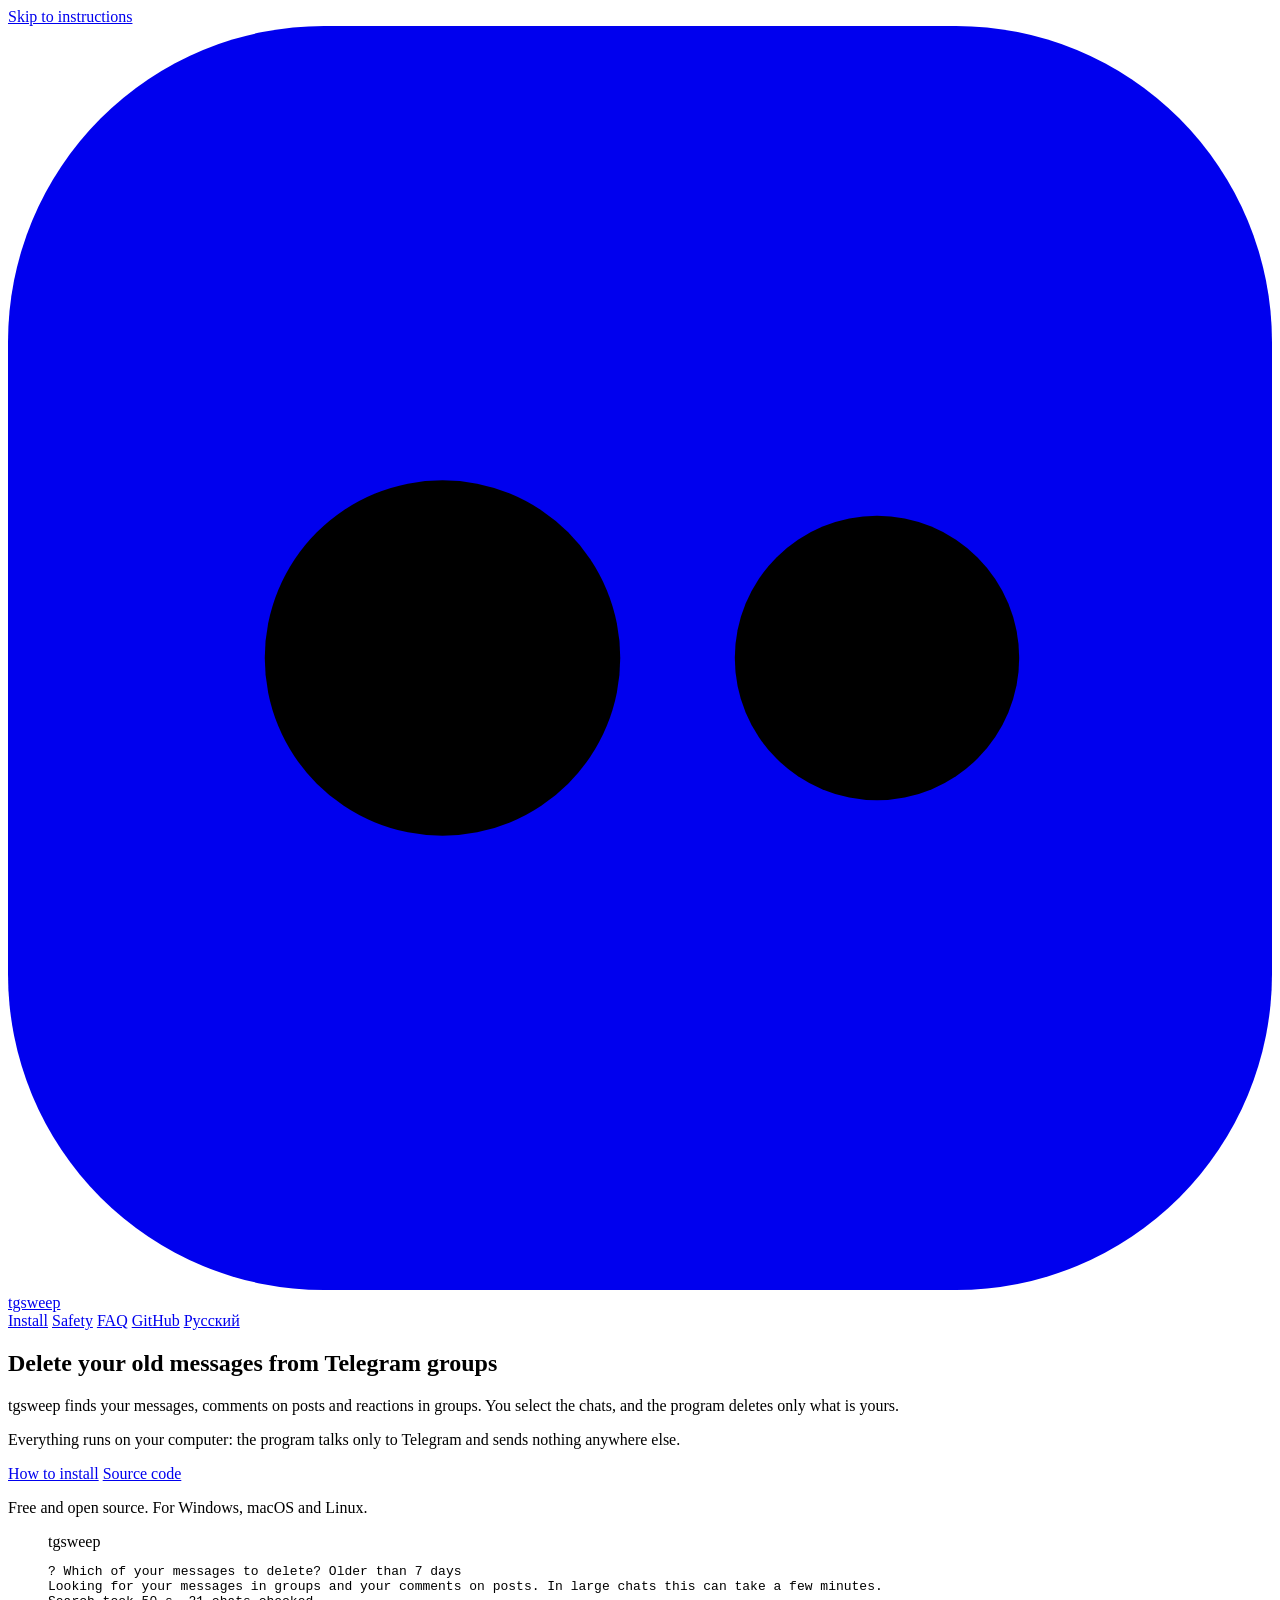
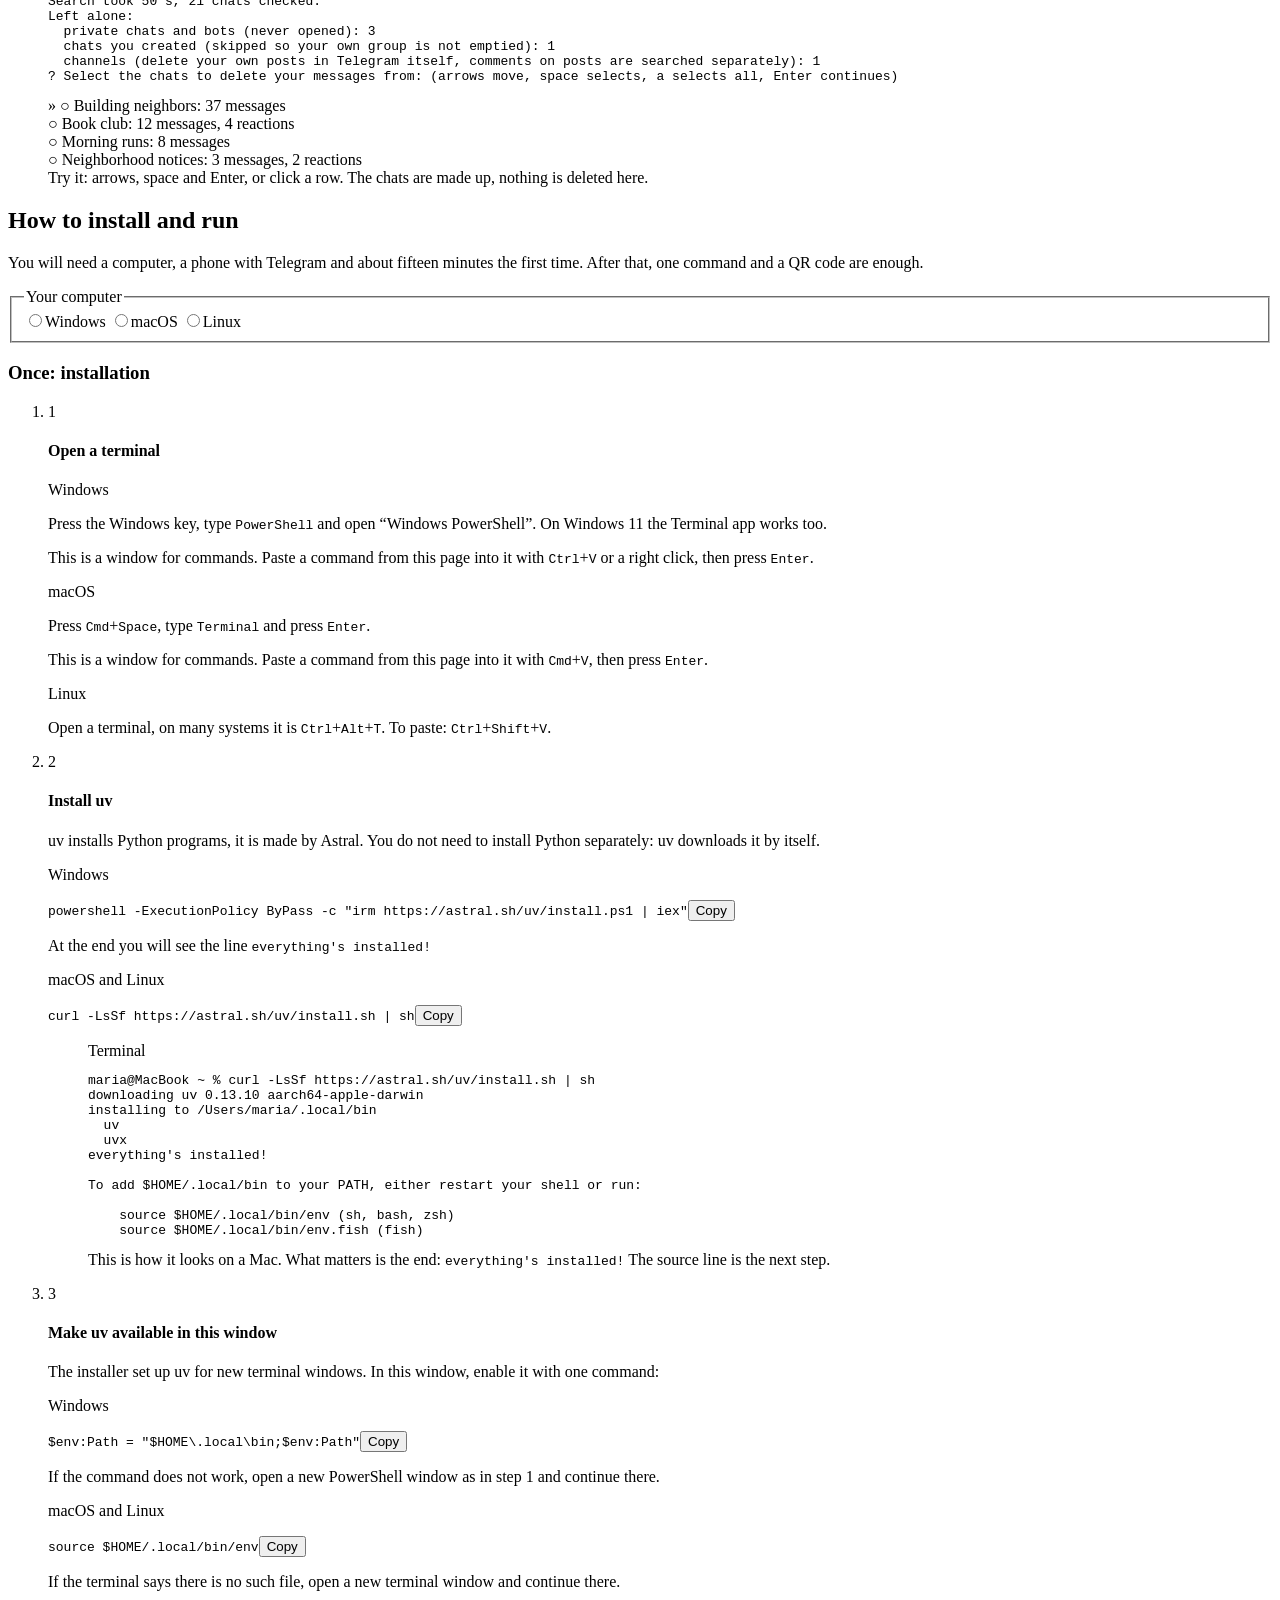
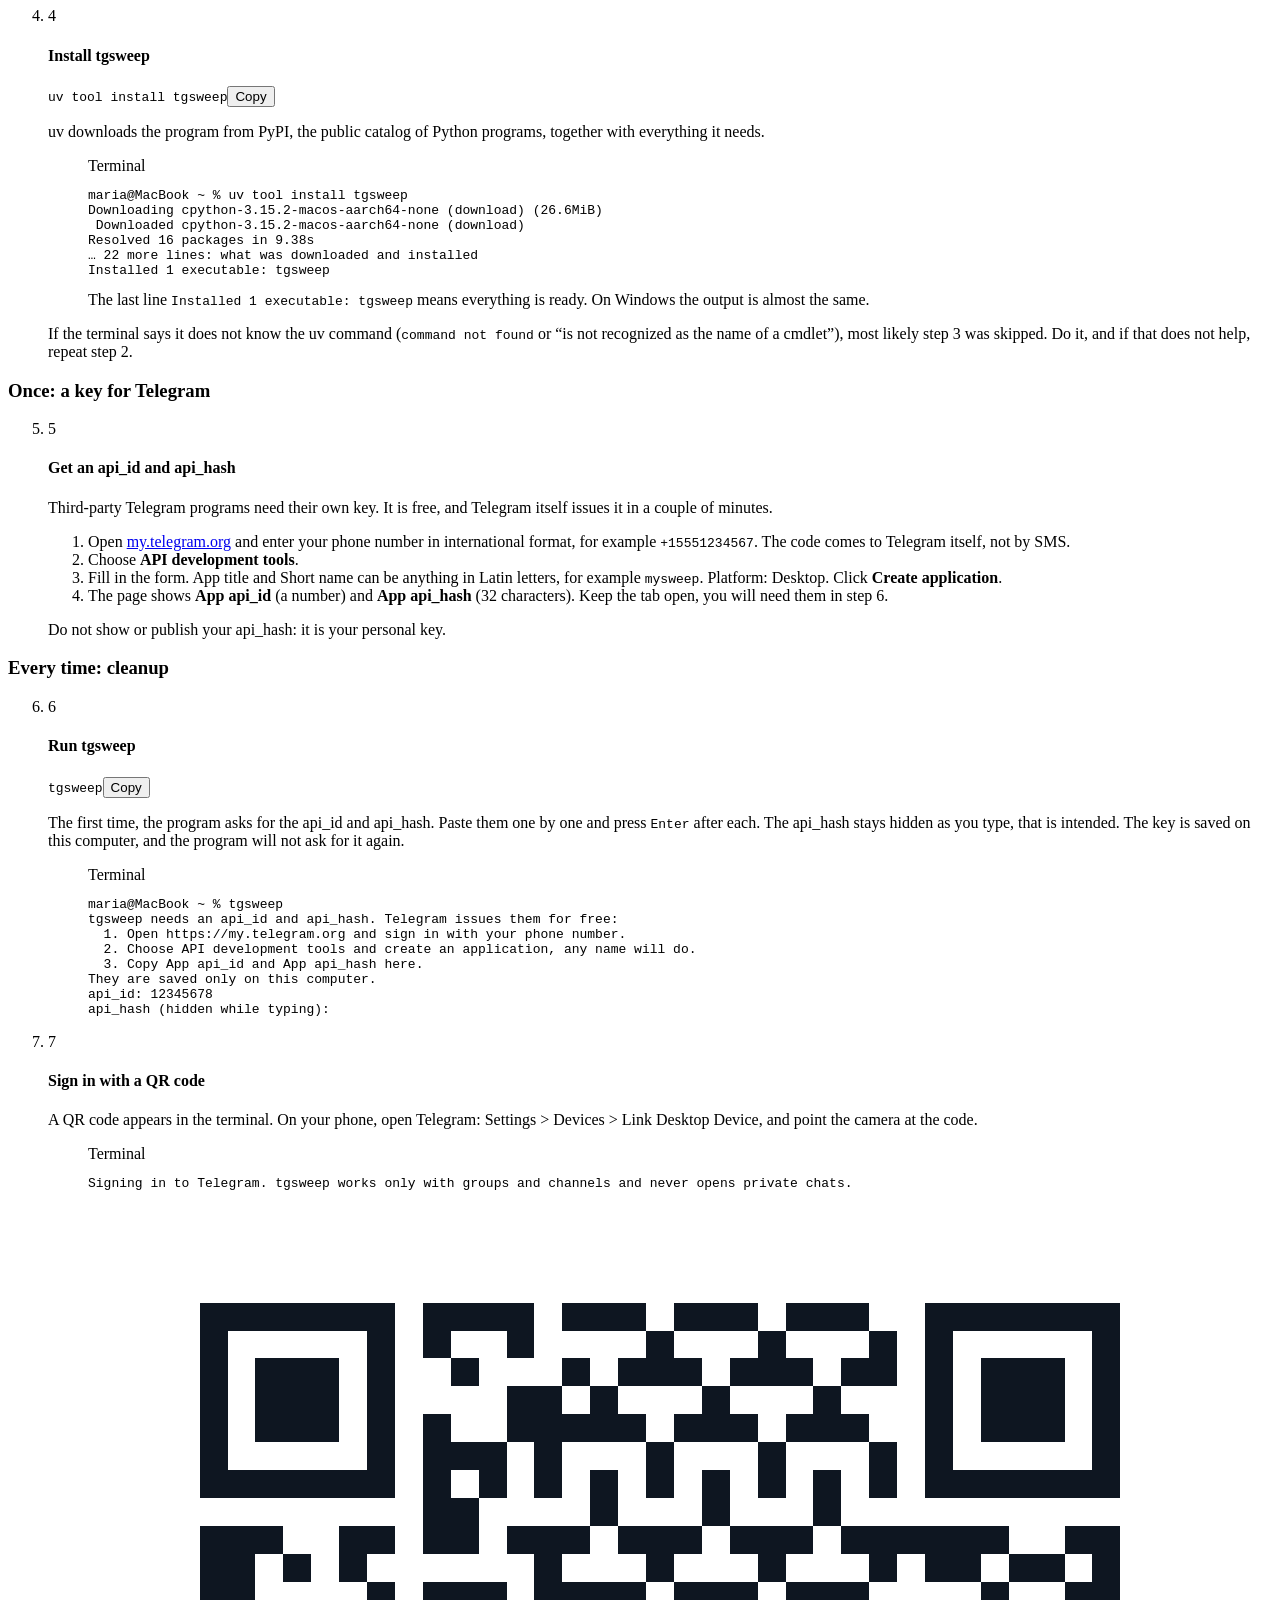
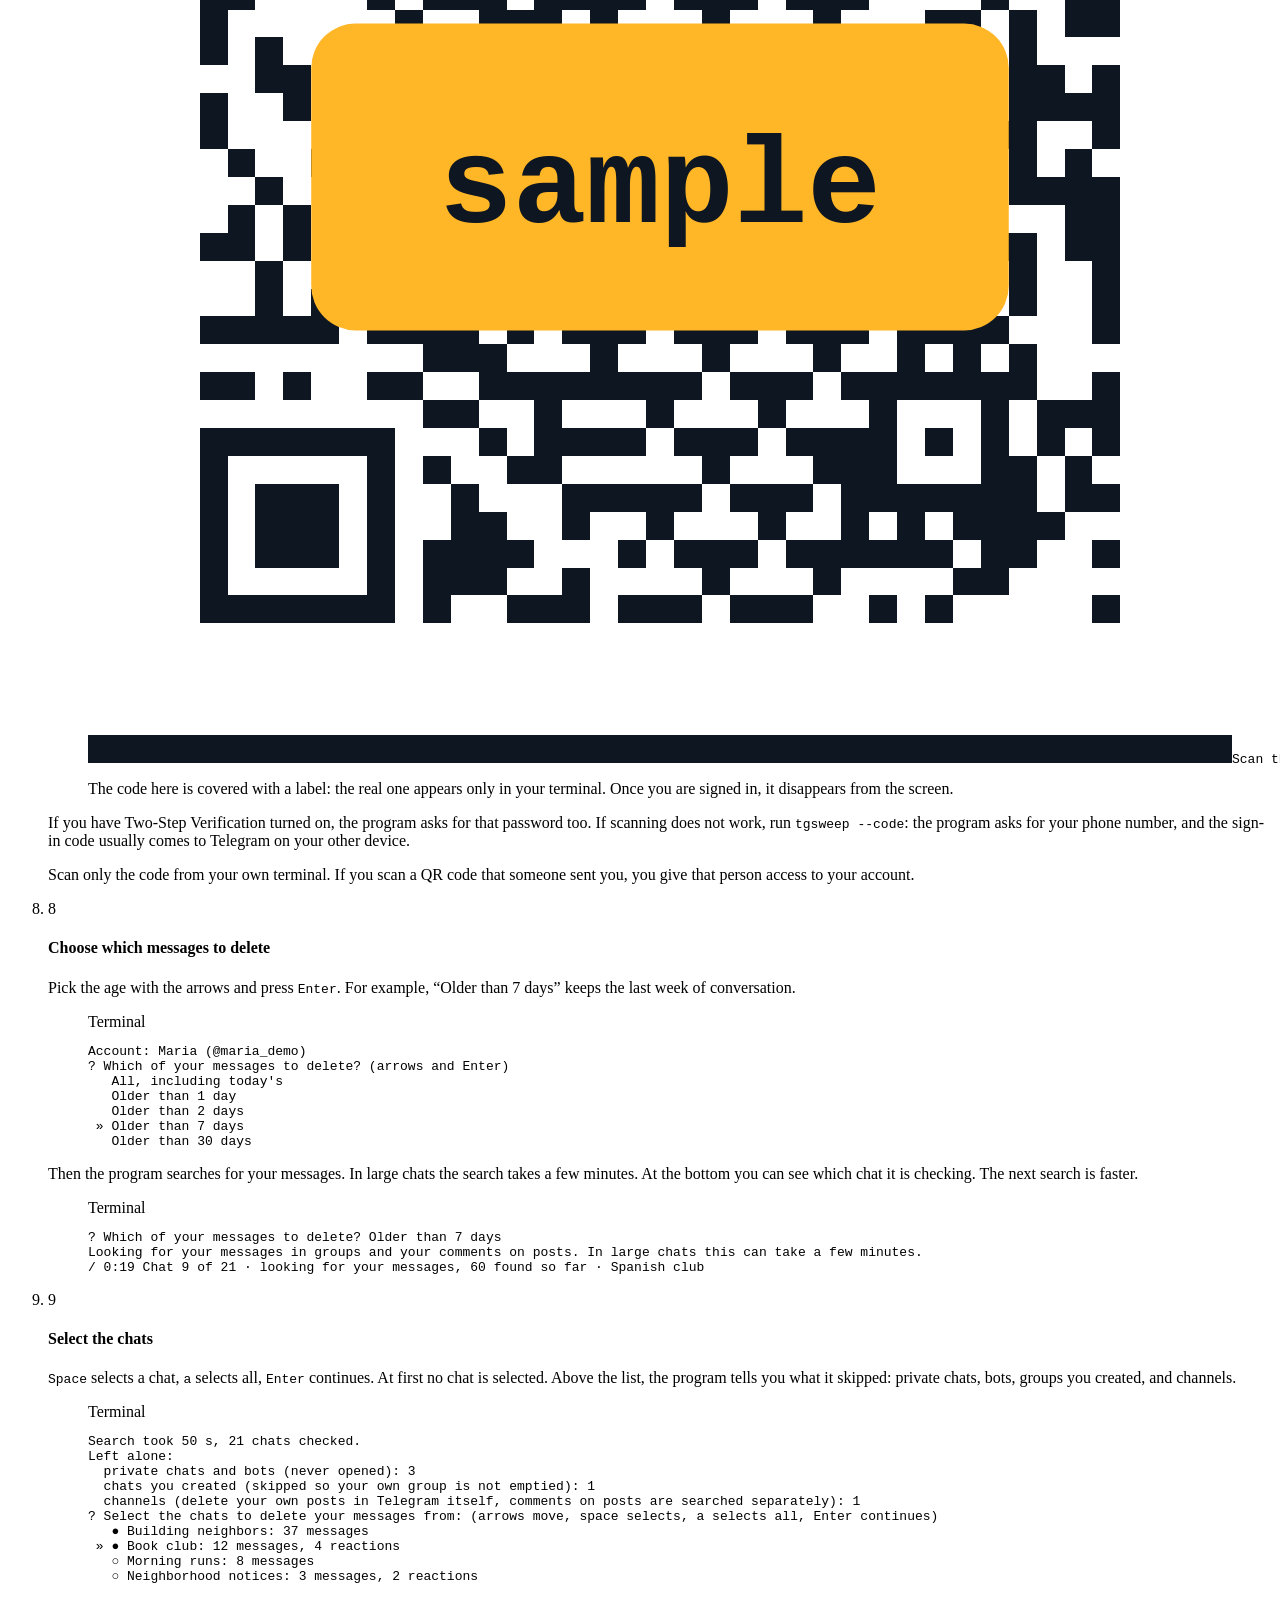
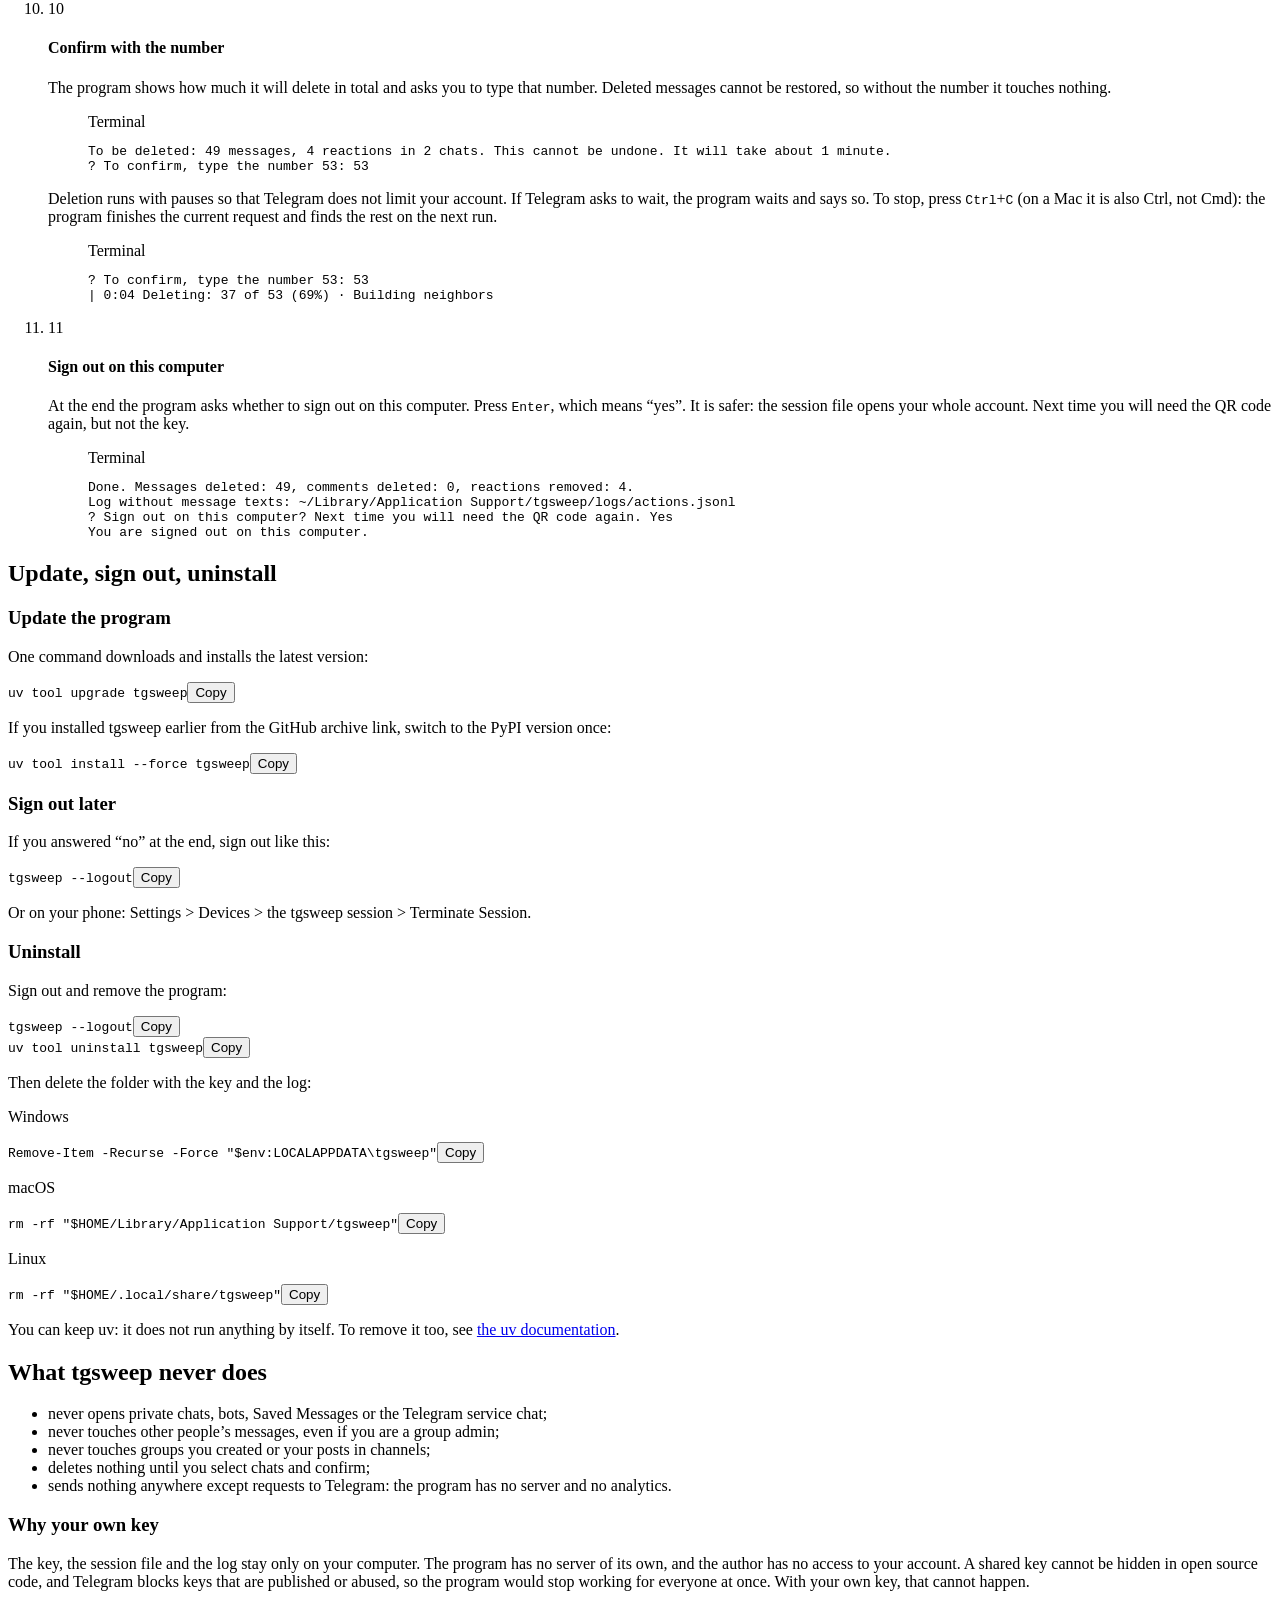
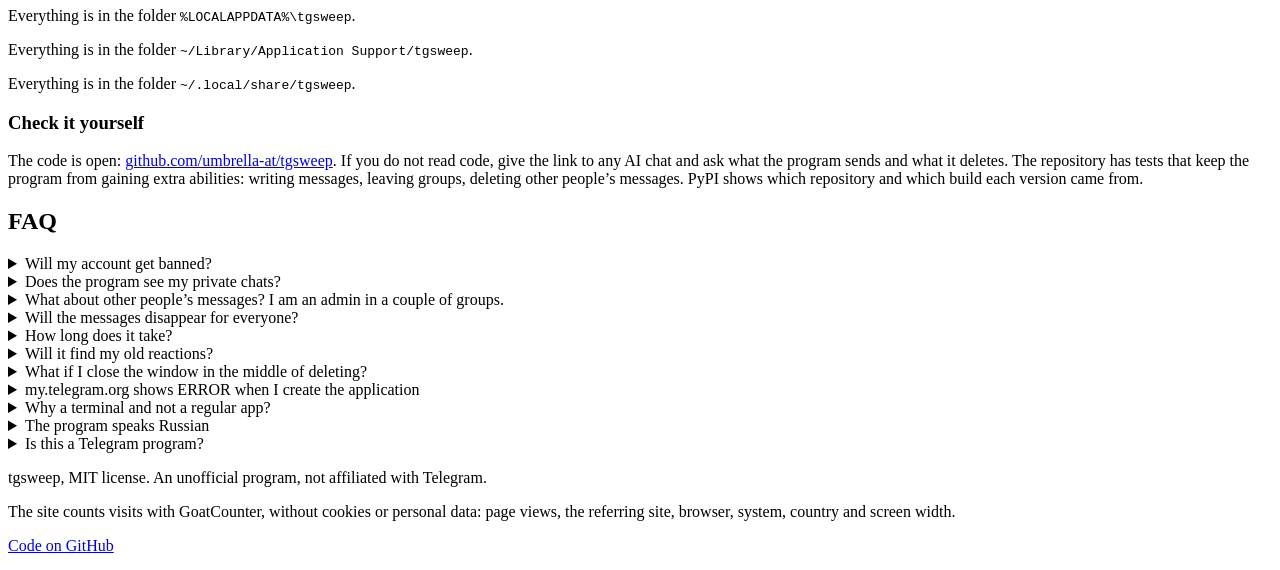
==== commit 2d6761dc: "Выпуск 0.3.1: пути через ~, демо из домашней папки, похожие программы Пути к файлам программы на mac" ====
--- a/site/en/index.html
+++ b/site/en/index.html
@@ -5,6 +5,7 @@
 <meta name="viewport" content="width=device-width, initial-scale=1">
 <meta http-equiv="Content-Security-Policy" content="default-src 'self'; script-src 'self' https://gc.zgo.at; connect-src 'self' https://*.goatcounter.com; img-src 'self' data: https://*.goatcounter.com; style-src 'self'; font-src 'self'; object-src 'none'; base-uri 'none'; form-action 'none'">
 <meta name="referrer" content="strict-origin-when-cross-origin">
+<script src="/lang.js"></script>
 <title>tgsweep: delete your own messages from Telegram groups</title>
 <meta name="description" content="Free open source program. Finds your messages, comments and reactions in Telegram groups and deletes them in the chats you select. Everything runs on your computer.">
 <meta name="color-scheme" content="light dark">
@@ -314,7 +315,7 @@
           <p>At the end the program asks whether to sign out on this computer. Press <kbd>Enter</kbd>, which means “yes”. It is safer: the session file opens your whole account. Next time you will need the QR code again, but not the key.</p>
           <figure class="shot">
             <div class="term"><div class="term-bar" aria-hidden="true">Terminal</div><pre class="term-body">Done. Messages deleted: 49, comments deleted: 0, reactions removed: 4.
-Log without message texts: /Users/maria/Library/Application Support/tgsweep/logs/actions.jsonl
+Log without message texts: ~/Library/Application Support/tgsweep/logs/actions.jsonl
 <span class="q">?</span><span class="b"> Sign out on this computer? Next time you will need the QR code again. </span><span class="ans">Yes</span>
 You are signed out on this computer.</pre></div>
           </figure>
